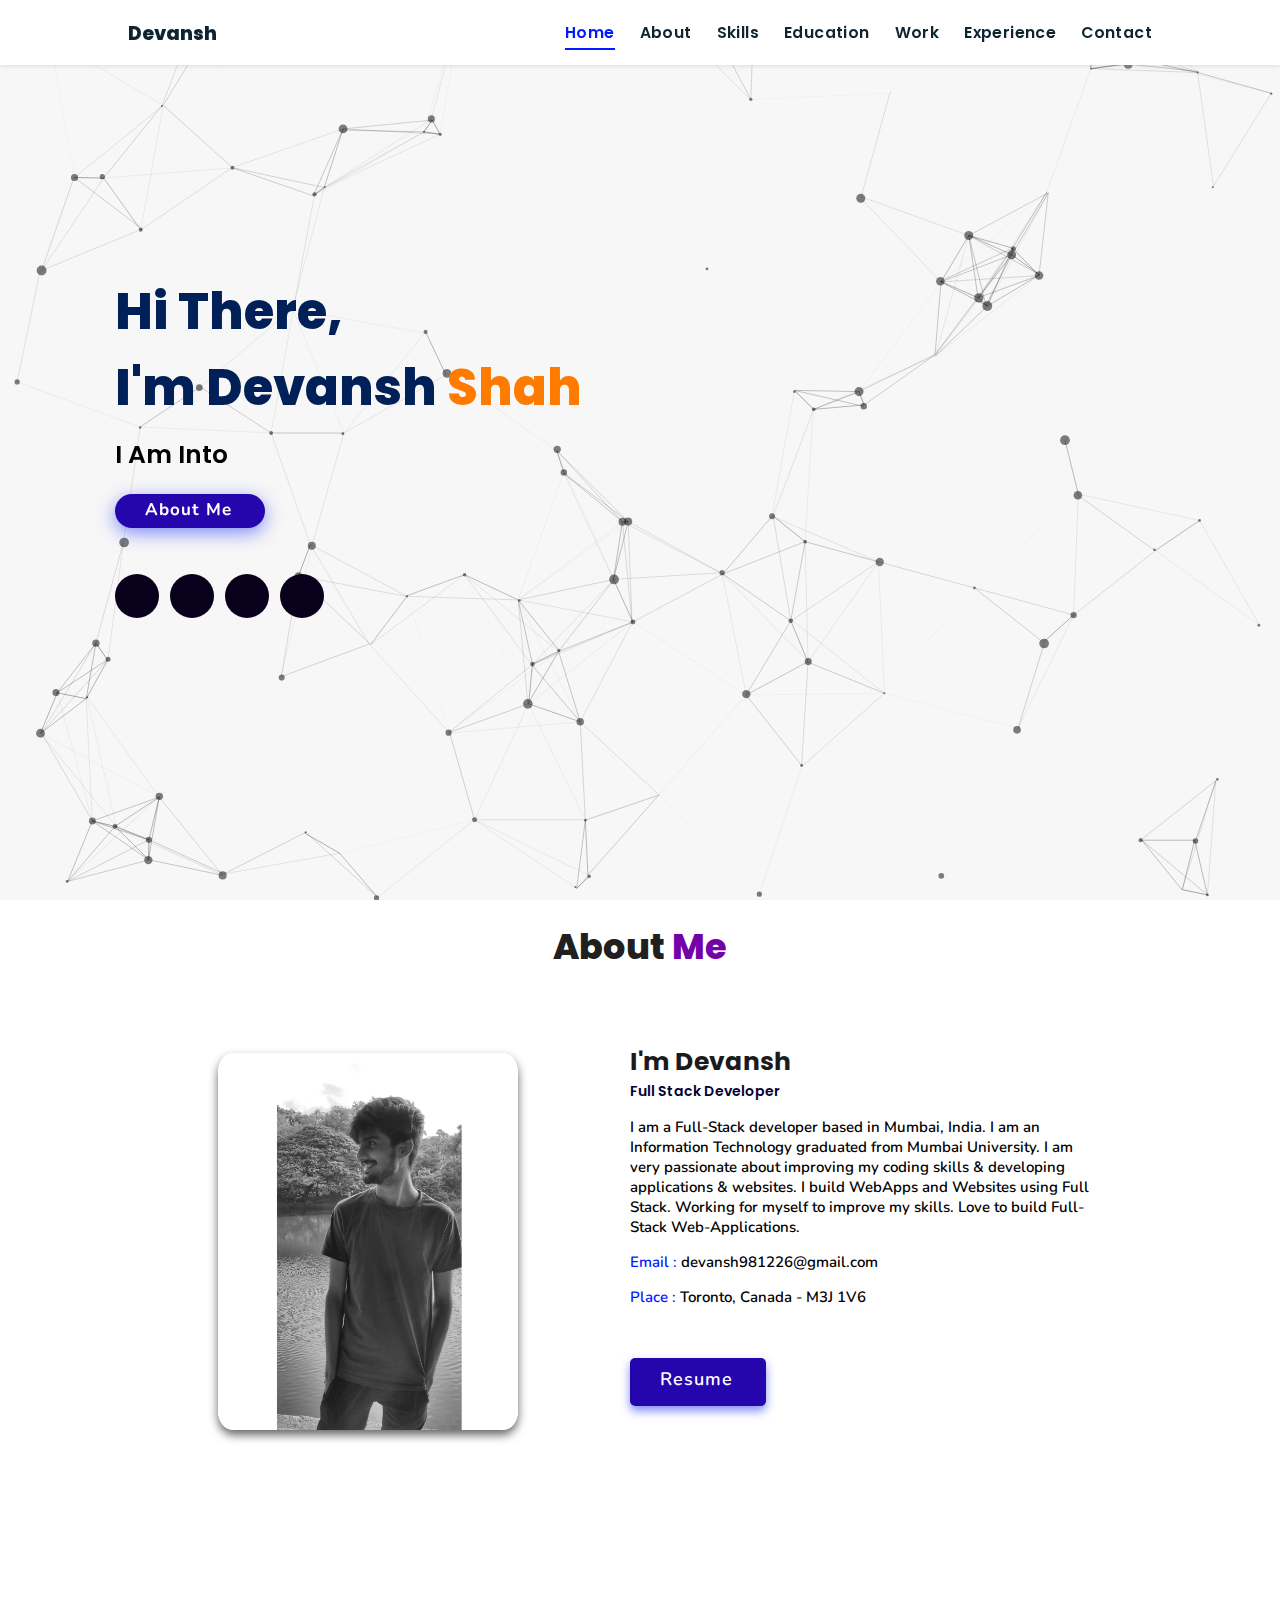
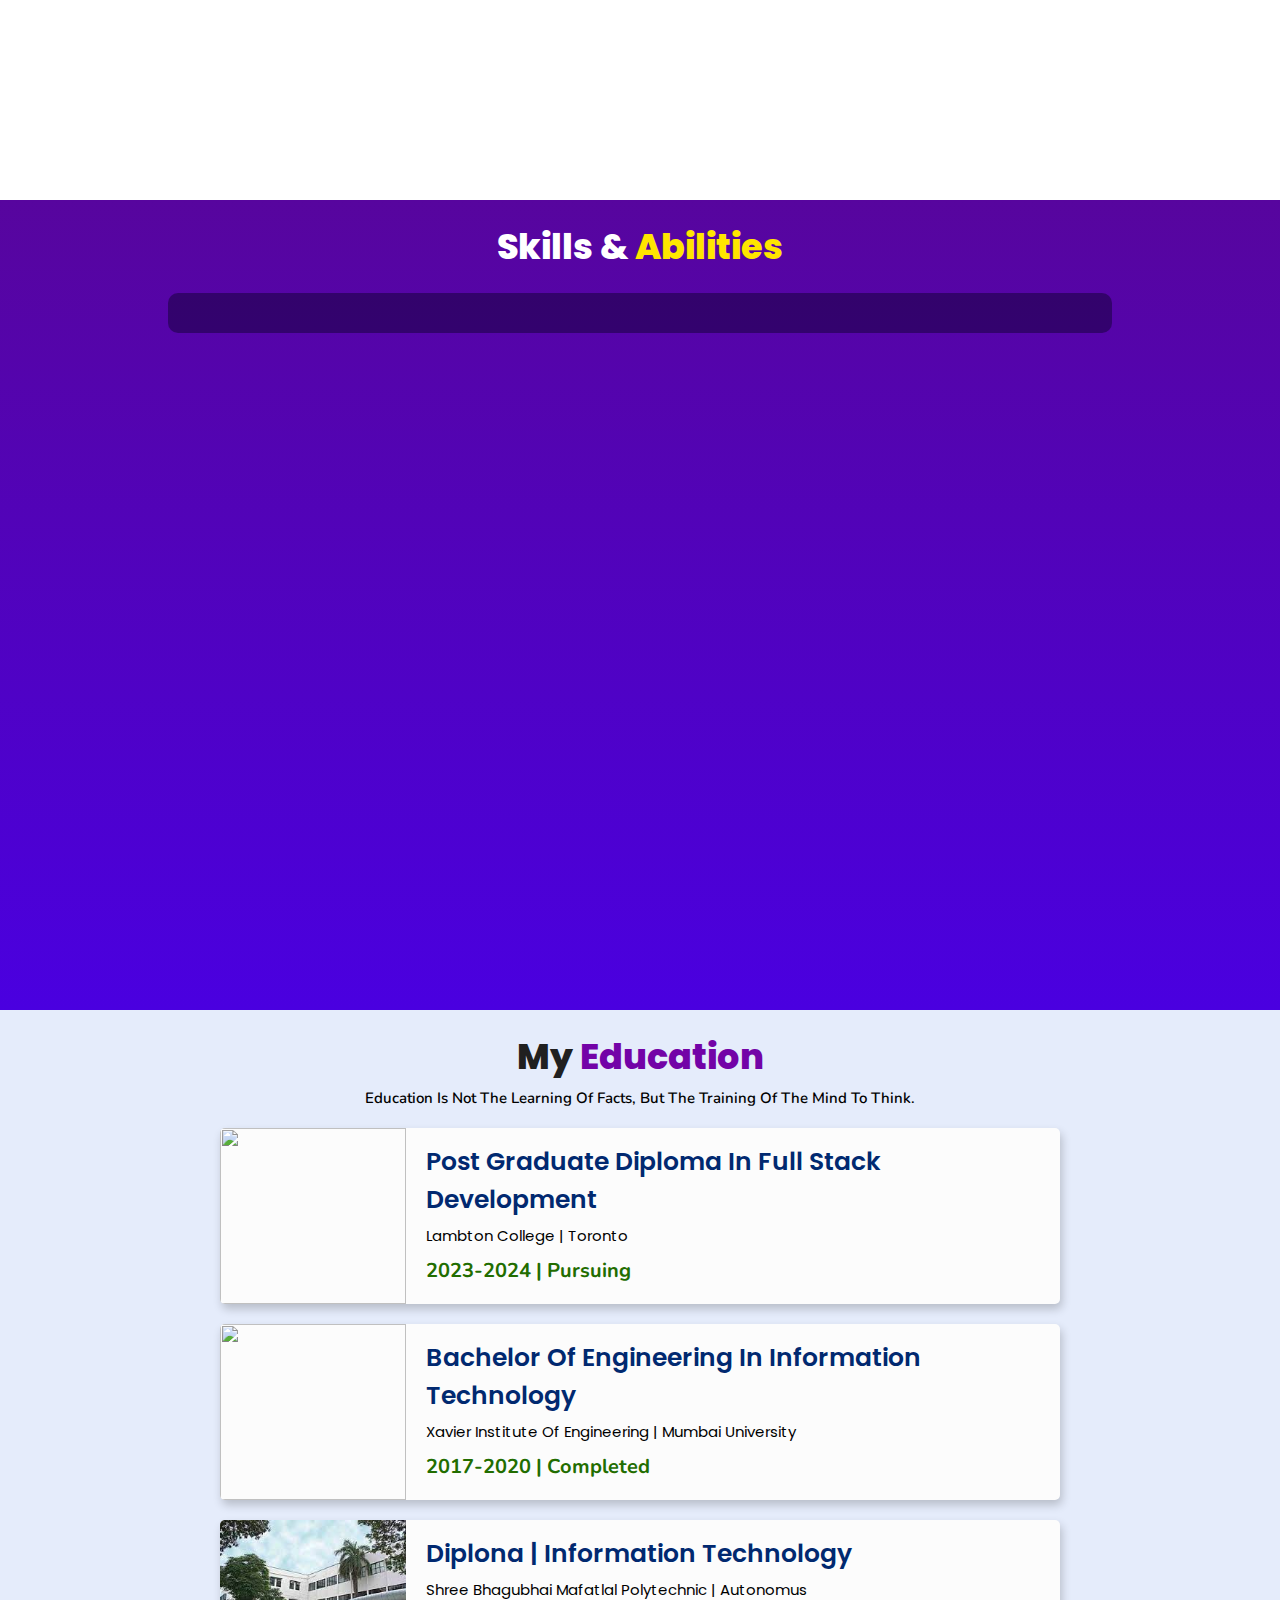
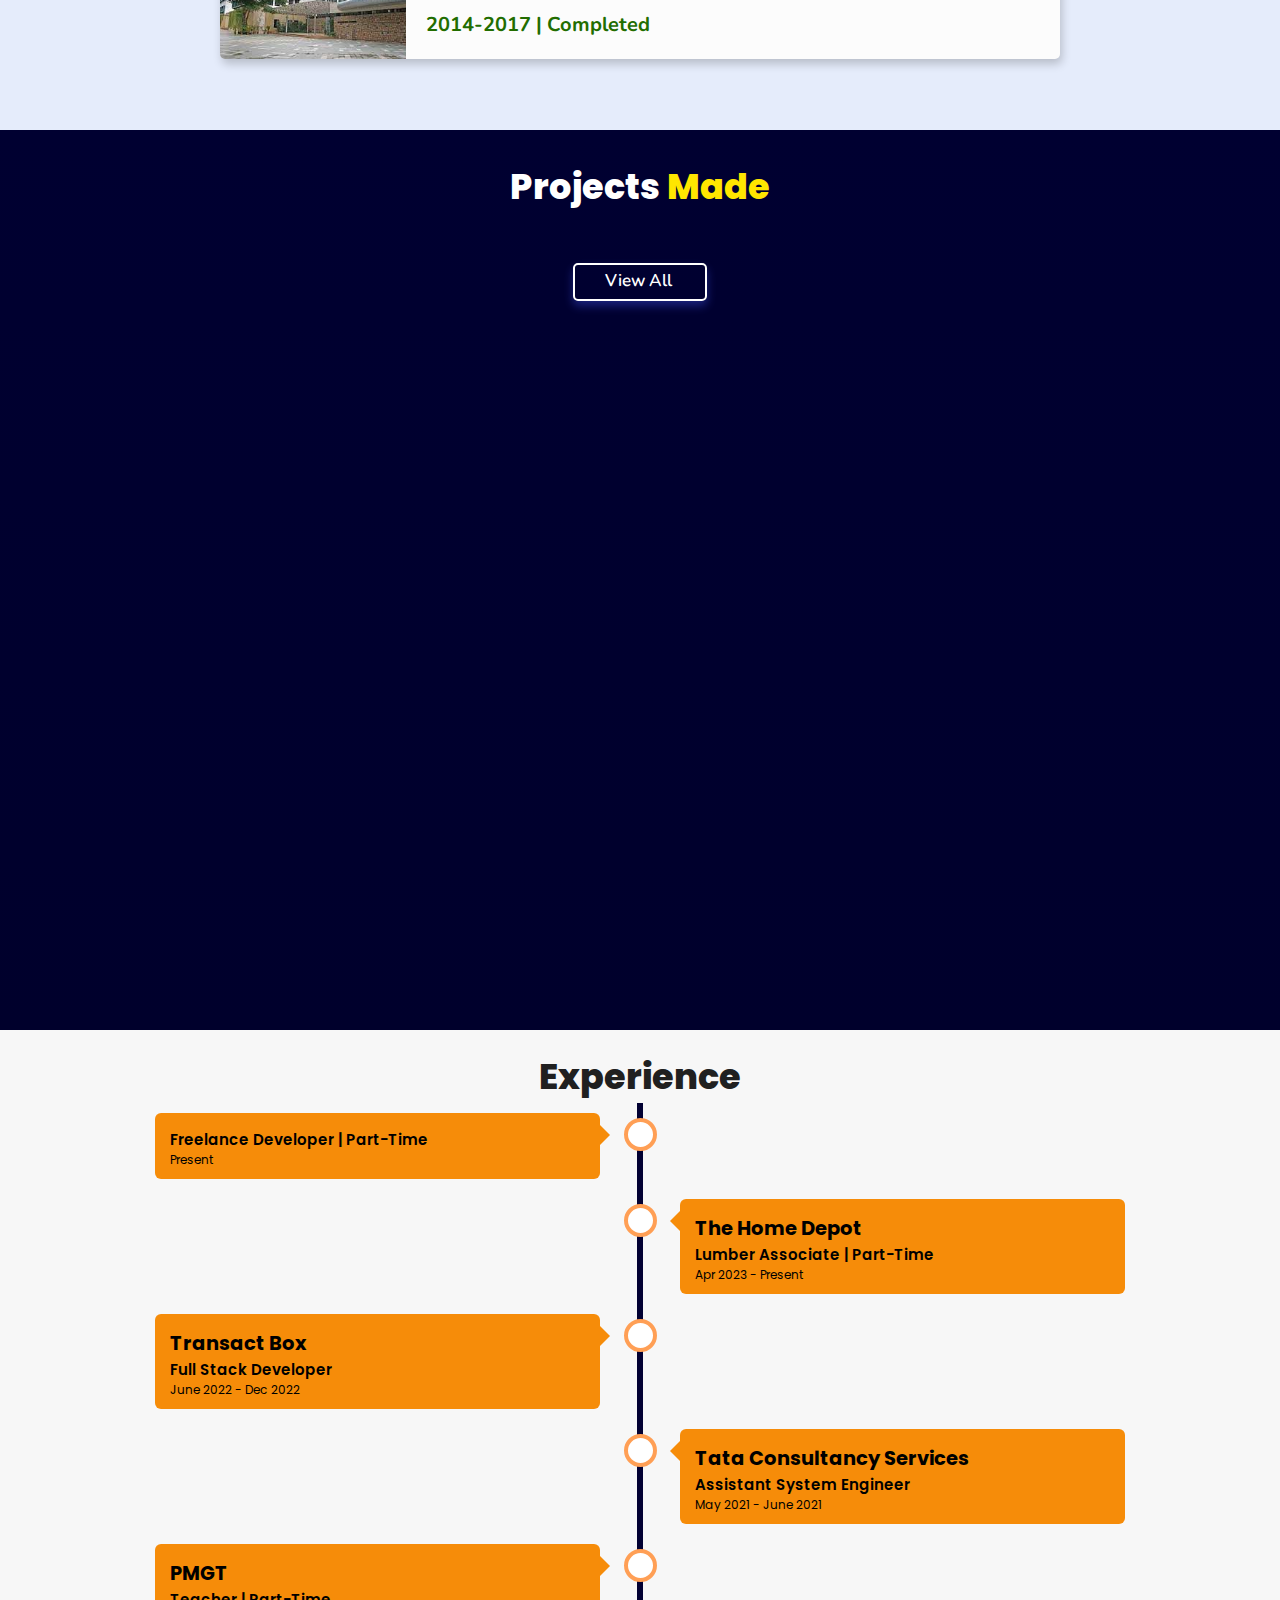
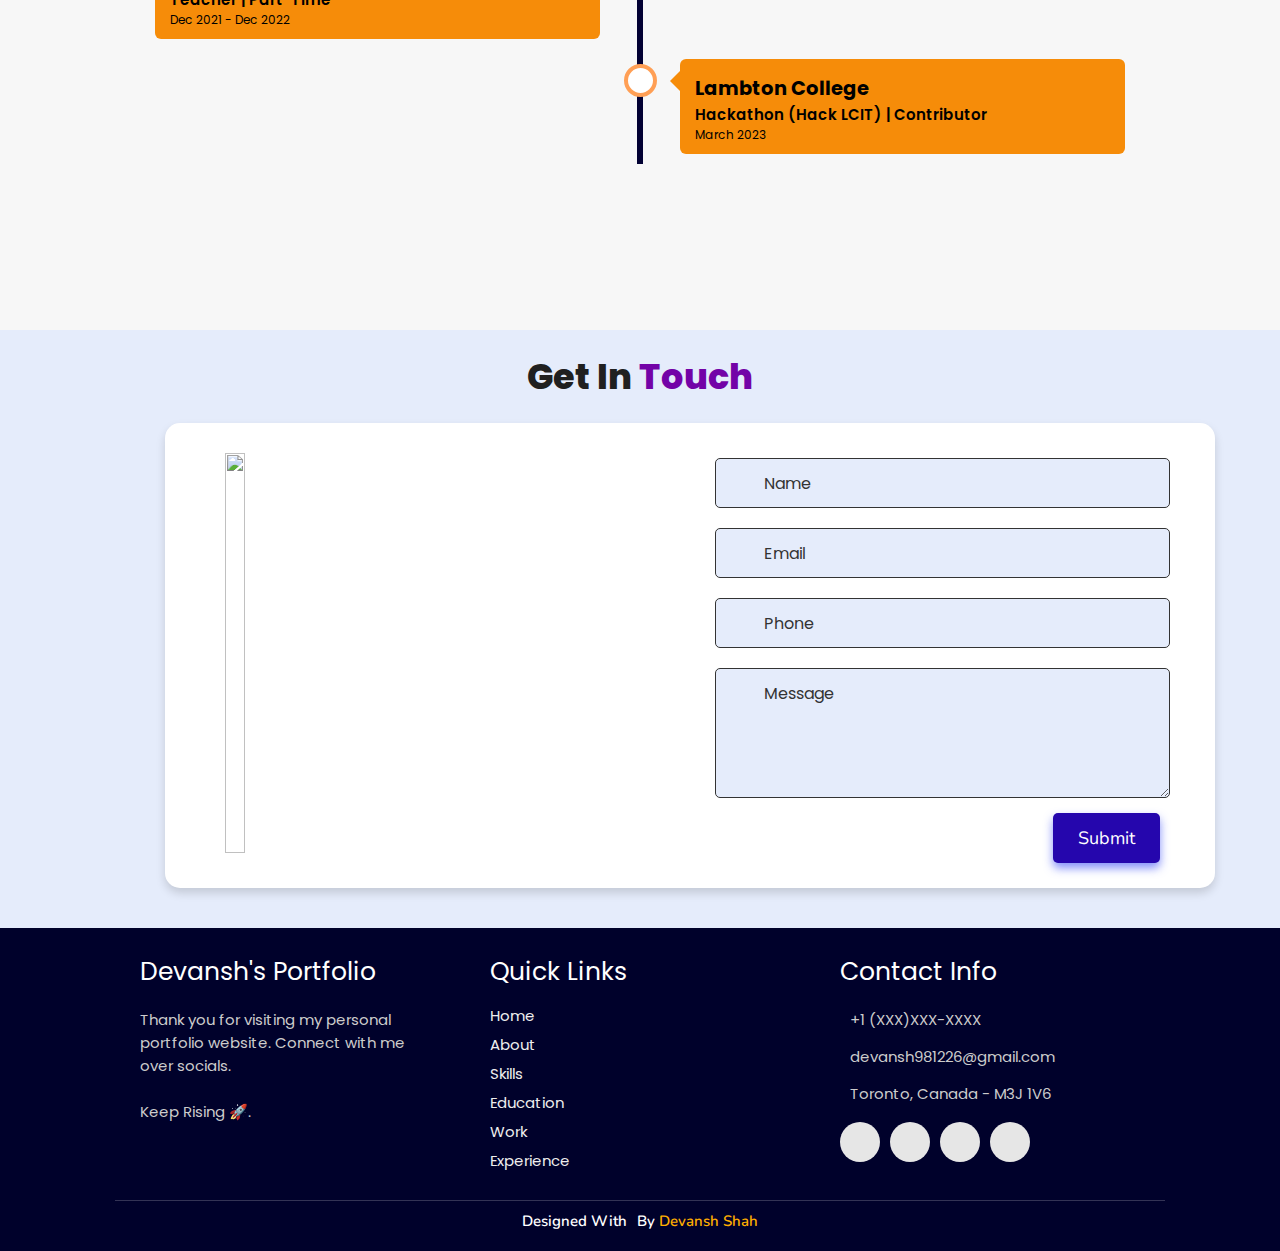
==== index.html @ cef37b67 "image changes 2" ====
<!DOCTYPE html>
<html lang="en">
<head>
    <meta charset="UTF-8">
    <meta http-equiv="X-UA-Compatible" content="IE=edge">
    <meta name="viewport" content="width=device-width, initial-scale=1.0">
    <meta name="keywords"
          content="Devansh Shah, portfolio, Devansh, full stack dev, personal portfolio lifecodes, portfolio design, portfolio website, personal portfolio"/>
    <meta name="description"
          content="Welcome to Devansh's Portfolio. Full-Stack Web Developer and Android App Developer"/>

    <!-- Custom CSS -->
    <link rel="stylesheet" href="css/style.css">

    <!-- Font Awesome -->
    <link rel="stylesheet" href="https://cdnjs.cloudflare.com/ajax/libs/font-awesome/5.15.3/css/all.min.css"
          integrity="sha512-iBBXm8fW90+nuLcSKlbmrPcLa0OT92xO1BIsZ+ywDWZCvqsWgccV3gFoRBv0z+8dLJgyAHIhR35VZc2oM/gI1w=="
          crossorigin="anonymous" referrerpolicy="no-referrer"/>

    <!-- Favicon -->

    <title>Portfolio | Devansh Shah</title>
</head>
<body oncontextmenu="return false">

<!-- pre loader -->
<!-- <div class="loader-container">
  <img draggable="false" src="./assets/images/preloader.gif" alt="">
</div> -->

<!-- navbar starts -->
<header>
    <a href="/" class="logo"><i class="fab fa-github"></i> Devansh</a>

    <div id="menu" class="fas fa-bars"></div>
    <nav class="navbar">
        <ul>
            <li><a class="active" href="#home">Home</a></li>
            <li><a href="#about">About</a></li>
            <li><a href="#skills">Skills</a></li>
            <li><a href="#education">Education</a></li>
            <li><a href="#work">Work</a></li>
            <li><a href="#experience">Experience</a></li>
            <li><a href="#contact">Contact</a></li>
        </ul>
    </nav>
</header>
<!-- navbar ends -->


<!-- hero section starts -->
<section class="home" id="home">
    <div id="particles-js"></div>

    <div class="content">
        <h2>Hi There,<br/> I'm Devansh <span>Shah</span></h2>
        <p>i am into <span class="typing-text"></span></p>
        <a href="#about" class="btn"><span>About Me</span>
            <i class="fas fa-arrow-circle-down"></i>
        </a>
        <div class="socials">
            <ul class="social-icons">
                <li><a class="linkedin" aria-label="LinkedIn" href="https://www.linkedin.com/in/devansh-shah-89941816a/"
                       target="_blank"><i class="fab fa-linkedin"></i></a></li>
                <li><a class="github" aria-label="GitHub" href="https://github.com/Devansh26" target="_blank"><i
                        class="fab fa-github"></i></a></li>
                <li><a class="twitter" aria-label="Twitter" href="#" target="_blank"><i
                        class="fab fa-twitter"></i></a></li>
                <li><a class="instagram" aria-label="Instagram" href="https://www.instagram.com/devansh981226"><i
                        class="fab fa-instagram" target="_blank"></i></a></li>
            </ul>
        </div>
    </div>
    <div class="image">
        <img draggable="false" class="tilt" src="https://t4.ftcdn.net/jpg/05/90/45/35/360_F_590453560_ugMuPncnGYB6XnJqmC8xiPQx4eg3jmMD.jpg" alt="">
    </div>
</section>
<!-- hero section ends -->


<!-- about section starts -->
<section class="about" id="about">
    <h2 class="heading"><i class="fas fa-user-alt"></i> About <span>Me</span></h2>

    <div class="row">

        <div class="image">
            <img draggable="false" class="tilt" src="img/1.jpeg" alt="">
        </div>
        <div class="content">
            <h3>I'm Devansh</h3>
            <span class="tag">Full Stack Developer</span>

            <p>I am a Full-Stack developer based in Mumbai, India.
                I am an Information Technology graduated from Mumbai University.
                I am very passionate about improving my coding skills & developing applications & websites.
                I build WebApps and Websites using Full Stack.
                Working for myself to improve my skills.
                Love to build Full-Stack Web-Applications. </p>

            <div class="box-container">
                <!-- <div class="box">
                  <p><span> age: </span> 20</p>
                  <p><span> phone : </span> +91 XXX-XXX-XXXX</p>
                </div> -->
                <div class="box">
                    <p><span> email : </span> devansh981226@gmail.com</p>
                    <p><span> place : </span> Toronto, Canada - M3J 1V6</p>
                </div>
            </div>

            <div class="resumebtn">
                <a href="#" target="_blank"
                   class="btn"><span>Resume</span>
                    <i class="fas fa-chevron-right"></i>
                </a>
            </div>

        </div>
    </div>
</section>
<!-- about section ends -->

<!-- skills section starts -->
<section class="skills" id="skills">

    <h2 class="heading"><i class="fas fa-laptop-code"></i> Skills & <span>Abilities</span></h2>

    <div class="container">
        <div class="row" id="skillsContainer">

            <!-- <div class="bar">
              <div class="info">
                <img src="https://img.icons8.com/color/48/000000/adobe-xd.png"/>
                <span>AdobeXD</span>
              </div>
            </div> -->

        </div>
    </div>
</section>
<!-- skills section ends -->


<!-- education section starts -->
<section class="education" id="education">

    <h1 class="heading"><i class="fas fa-graduation-cap"></i> My <span>Education</span></h1>

    <p class="qoute">Education is not the learning of facts, but the training of the mind to think.</p>

    <div class="box-container">

        <div class="box">
            <div class="image">
                <img draggable="false" src="https://www.lambtoncollege.ca/images/default-source/all-images/corporate-reports.webp?sfvrsn=43bfd3f6_3" alt="">
            </div>
            <div class="content">
                <h3>Post Graduate Diploma in Full Stack Development</h3>
                <p>Lambton College | Toronto</p>
                <h4>2023-2024 | Pursuing</h4>
            </div>
        </div>

        <div class="box">
            <div class="image">
                <img draggable="false" src="https://www.xavier.ac.in/images/slider/1a.jpg" alt="">
            </div>
            <div class="content">
                <h3>Bachelor of Engineering in Information Technology</h3>
                <p>Xavier Institute Of Engineering | Mumbai University</p>
                <h4>2017-2020 | Completed</h4>
            </div>
        </div>

        <div class="box">
            <div class="image">
                <img draggable="false" src="[data-uri]" alt="">
            </div>
            <div class="content">
                <h3>Diplona | Information Technology</h3>
                <p>Shree Bhagubhai Mafatlal Polytechnic | Autonomus</p>
                <h4>2014-2017 | Completed</h4>
            </div>
        </div>

    </div>
</section>
<!-- education section ends -->


<!-- work project section starts -->
<section class="work" id="work">

    <h2 class="heading"><i class="fas fa-laptop-code"></i> Projects <span>Made</span></h2>

    <div class="box-container">

        <!-- <div class="box tilt">
          <img draggable="false" src="./assets/images/projects/portfolio1.PNG" alt="" />
          <div class="content">
            <div class="tag">
            <h3>Portfolio Website</h3>
            </div>
            <div class="desc">
              <p>Personal portfolio website. Don't need much info about it, just scroll down. You're here only!</p>
              <div class="btns">
                <a href="#" class="btn" target="_blank"><i class="fas fa-eye"></i> View</a>
                <a href="https://github.com/jigar-sable/Portfolio-Website" class="btn" target="_blank">Code <i class="fas fa-code"></i></a>
              </div>
            </div>
          </div>
        </div> -->

    </div>

    <div class="viewall">
        <a href="/projects" class="btn"><span>View All</span>
            <i class="fas fa-arrow-right"></i>
        </a>
    </div>

</section>
<!-- work project section ends -->

<!-- experience section starts -->
<section class="experience" id="experience">

    <h2 class="heading"><i class="fas fa-briefcase"></i> Experience </h2>

    <div class="timeline">

        <div class="container left">
            <div class="content">
                <div class="tag">
                    <h2></h2>
                </div>
                <div class="desc">
                    <h3>Freelance Developer | Part-Time</h3>
                    <p>Present</p>
                </div>
            </div>
        </div>


        <div class="container right">
            <div class="content">
                <div class="tag">
                    <h2>The Home Depot</h2>
                </div>
                <div class="desc">
                    <h3>Lumber Associate | Part-Time</h3>
                    <p>Apr 2023 - present</p>
                </div>
            </div>
        </div>

        <div class="container left">
            <div class="content">
                <div class="tag">
                    <h2>Transact Box</h2>
                </div>
                <div class="desc">
                    <h3>Full Stack Developer</h3>
                    <p>June 2022 - Dec 2022</p>
                </div>
            </div>
        </div>

        <div class="container right">
            <div class="content">
                <div class="tag">
                    <h2>Tata Consultancy Services</h2>
                </div>
                <div class="desc">
                    <h3>Assistant System Engineer</h3>
                    <p>May 2021 - June 2021</p>
                </div>
            </div>
        </div>

        <div class="container left">
            <div class="content">
                <div class="tag">
                    <h2>PMGT</h2>
                </div>
                <div class="desc">
                    <h3>Teacher | Part-Time</h3>
                    <p>Dec 2021 - Dec 2022</p>
                </div>
            </div>
        </div>

        <div class="container right">
            <div class="content">
                <div class="tag">
                    <h2>Lambton College</h2>
                </div>
                <div class="desc">
                    <h3>Hackathon (Hack LCIT) | Contributor</h3>
                    <p>March 2023</p>
                </div>
            </div>
        </div>

    </div>

<!--    <div class="morebtn">-->
<!--        <a href="/experience" class="btn"><span>View All</span>-->
<!--            <i class="fas fa-arrow-right"></i>-->
<!--        </a>-->
<!--    </div>-->

    </div>

</section>
<!-- experience section ends -->

<!-- contact section starts -->
<section class="contact" id="contact">

    <h2 class="heading"><i class="fas fa-headset"></i> Get in <span>Touch</span></h2>

    <div class="container">
        <div class="content">
            <div class="image-box">
                <img draggable="false" src="https://t3.ftcdn.net/jpg/05/64/44/04/360_F_564440452_ksmphOzqeKvdMm2b7vHH1wDFMR5uG6Bu.jpg" alt="">
            </div>
            <form id="contact-form">

                <div class="form-group">
                    <div class="field">
                        <input type="text" name="name" placeholder="Name" required>
                        <i class='fas fa-user'></i>
                    </div>
                    <div class="field">
                        <input type="text" name="email" placeholder="Email" required>
                        <i class='fas fa-envelope'></i>
                    </div>
                    <div class="field">
                        <input type="text" name="phone" placeholder="Phone">
                        <i class='fas fa-phone-alt'></i>
                    </div>
                    <div class="message">
                        <textarea placeholder="Message" name="message" required></textarea>
                        <i class="fas fa-comment-dots"></i>
                    </div>
                </div>
                <div class="button-area">
                    <button type="submit">
                        Submit <i class="fa fa-paper-plane"></i></button>
                </div>
            </form>
        </div>
    </div>
</section>
<!-- contact section ends -->


<!-- footer section starts -->
<section class="footer">

    <div class="box-container">

        <div class="box">
            <h3>Devansh's Portfolio</h3>
            <p>Thank you for visiting my personal portfolio website. Connect with me over socials. <br/> <br/> Keep
                Rising 🚀.</p>
        </div>

        <div class="box">
            <h3>quick links</h3>
            <a href="#home"><i class="fas fa-chevron-circle-right"></i> home</a>
            <a href="#about"><i class="fas fa-chevron-circle-right"></i> about</a>
            <a href="#skills"><i class="fas fa-chevron-circle-right"></i> skills</a>
            <a href="#education"><i class="fas fa-chevron-circle-right"></i> education</a>
            <a href="#work"><i class="fas fa-chevron-circle-right"></i> work</a>
            <a href="#experience"><i class="fas fa-chevron-circle-right"></i> experience</a>
        </div>

        <div class="box">
            <h3>contact info</h3>
            <p><i class="fas fa-phone"></i>+1 (XXX)XXX-XXXX</p>
            <p><i class="fas fa-envelope"></i>devansh981226@gmail.com</p>
            <p><i class="fas fa-map-marked-alt"></i>Toronto, Canada - M3J 1V6</p>
            <div class="share">

                <a href="https://www.linkedin.com/in/devansh-shah-89941816a/" class="fab fa-linkedin" aria-label="LinkedIn"
                   target="_blank"></a>
                <a href="https://github.com/Devansh26" class="fab fa-github" aria-label="GitHub" target="_blank"></a>
                <a href="mailto:devansh981226@gmail.com" class="fas fa-envelope" aria-label="Mail" target="_blank"></a>
                <a href="#" class="fab fa-twitter" aria-label="Twitter"
                   target="_blank"></a>
            </div>
        </div>
    </div>

    <h1 class="credit">Designed with <i class="fa fa-heart pulse"></i> by <a
            href="https://www.linkedin.com/in/devansh-shah-89941816a/"> Devansh Shah</a></h1>

</section>
<!-- footer section ends -->


<!-- scroll top btn -->
<a href="#home" aria-label="ScrollTop" class="fas fa-angle-up" id="scroll-top"></a>
<!-- scroll back to top -->


<!-- ==== ALL MAJOR JAVASCRIPT CDNS STARTS ==== -->
<!-- jquery cdn -->
<script src="https://cdnjs.cloudflare.com/ajax/libs/jquery/3.6.0/jquery.min.js"
        integrity="sha512-894YE6QWD5I59HgZOGReFYm4dnWc1Qt5NtvYSaNcOP+u1T9qYdvdihz0PPSiiqn/+/3e7Jo4EaG7TubfWGUrMQ=="
        crossorigin="anonymous" referrerpolicy="no-referrer"></script>

<!-- typed.js cdn -->
<script src="https://cdnjs.cloudflare.com/ajax/libs/typed.js/2.0.5/typed.min.js"
        integrity="sha512-1KbKusm/hAtkX5FScVR5G36wodIMnVd/aP04af06iyQTkD17szAMGNmxfNH+tEuFp3Og/P5G32L1qEC47CZbUQ=="
        crossorigin="anonymous" referrerpolicy="no-referrer"></script>

<!-- particle.js links -->
<script src="js/particles.min.js"></script>
<script src="js/app.js"></script>

<!-- vanilla tilt.js links -->
<script src="https://cdnjs.cloudflare.com/ajax/libs/vanilla-tilt/1.7.0/vanilla-tilt.min.js"
        integrity="sha512-SttpKhJqONuBVxbRcuH0wezjuX+BoFoli0yPsnrAADcHsQMW8rkR84ItFHGIkPvhnlRnE2FaifDOUw+EltbuHg=="
        crossorigin="anonymous" referrerpolicy="no-referrer"></script>

<!-- scroll reveal anim -->
<script src="https://unpkg.com/scrollreveal"></script>

<script
        type="text/javascript"
        src="https://cdn.jsdelivr.net/npm/emailjs-com@3/dist/email.min.js"
></script>

<!-- ==== ALL MAJOR JAVASCRIPT CDNS ENDS ==== -->

<script src="js/script.js"></script>

</body>
</html>
---- css/style.css ----
@import url("https://fonts.googleapis.com/css2?family=Poppins:wght@400;600;700&display=swap");
@import url("https://fonts.googleapis.com/css2?family=Nunito:ital,wght@0,300;0,400;0,600;0,700;1,300;1,400&display=swap");

* {
    margin: 0;
    padding: 0;
    box-sizing: border-box;
    text-decoration: none;
    outline: none;
    border: none;
    text-transform: capitalize;
    transition: all 0.2s linear;
}
html {
    font-size: 62.5%;
    overflow-x: hidden;
    scroll-behavior: smooth;
}
body {
    background: #f7f7f7;
    font-family: "Poppins", sans-serif;
}

*::selection {
    background: #2b3dda;
    color: #fff;
}

html {
    font-size: 62.5%;
    overflow-x: hidden;
}
html::-webkit-scrollbar {
    width: 0.8rem;
}
html::-webkit-scrollbar-track {
    background: rgb(235, 202, 245);
}
html::-webkit-scrollbar-thumb {
    background: #420177;
}

/* pre loader start */
.loader-container {
    position: fixed;
    top: 0;
    left: 0;
    z-index: 10000;
    background: #e6eff1;
    display: flex;
    align-items: center;
    justify-content: center;
    height: 100%;
    width: 100%;
}
.loader-container.fade-out {
    top: -120%;
}
/* pre loader end */

/* navbar starts */
header {
    position: fixed;
    top: 0;
    left: 0;
    right: 0;
    z-index: 1000;
    display: flex;
    align-items: center;
    justify-content: space-between;
    padding: 1.7rem 10%;
    height: 6.5rem;
    background-color: #fff;
    box-shadow: 0 1px 4px rgba(146, 161, 176, 0.3);
}
section {
    min-height: 100vh;
    padding: 2rem 9%;
}
.heading {
    font-size: 3.5rem;
    color: rgb(32, 32, 32);
    font-weight: 800;
    text-align: center;
}
.heading span {
    color: rgb(115, 3, 167);
}
header .logo {
    font-size: 1.9rem;
    font-weight: 800;
    text-decoration: none;
    color: #0e2431;
}
header .logo i {
    font-size: 2.2rem;
}
header .logo:hover {
    color: #fc8c05;
}
header .navbar ul {
    list-style: none;
    display: flex;
    justify-content: center;
    align-items: center;
}
header .navbar li {
    margin-left: 2.5rem;
}
header .navbar ul li a {
    font-size: 1.57rem;
    color: #0e2431;
    font-weight: 600;
    text-decoration: none;
    letter-spacing: 0.04rem;
    transition: 0.2s;
}
header .navbar ul li a.active,
header .navbar ul li a:hover {
    color: #011aff;
    border-bottom: 0.2rem solid #011aff;
    padding: 0.5rem 0;
}
/* navbar ends */

/* hamburger icon starts*/
#menu {
    font-size: 3rem;
    cursor: pointer;
    color: rgb(24, 2, 63);
    display: none;
}
@media (max-width: 768px) {
    #menu {
        display: block;
    }
    header .navbar {
        position: fixed;
        top: 6.5rem;
        right: -120%;
        width: 75%;
        height: 100%;
        text-align: left;
        align-items: flex-start;
        background-color: #0e0f31;
    }
    header .navbar ul {
        flex-flow: column;
        padding: 1rem;
    }
    header .navbar ul li {
        text-align: center;
        width: 100%;
        margin: 1rem 0;
        border-radius: 0.5rem;
        width: 26rem;
    }
    header .navbar ul li a {
        display: block;
        padding: 1rem;
        text-align: left;
        color: #fff;
        font-size: 2rem;
    }
    header .navbar ul li a.active,
    header .navbar ul li a:hover {
        padding: 1rem;
        color: #fff;
        border-radius: 0.5rem;
        border-bottom: 0.5rem solid #011aff;
    }
    .fa-times {
        transform: rotate(180deg);
    }
    header .navbar.nav-toggle {
        right: 0;
    }
}
/* hamburger icon ends */

/* hero section starts*/
.home {
    position: relative;
    display: flex;
    flex-wrap: wrap;
    gap: 1.5rem;
    min-height: 100vh;
    align-items: center;
}
.home #particles-js {
    position: absolute;
    top: 0;
    left: 0;
    height: 100%;
    width: 100%;
}
.home::before {
    content: "";
    position: absolute;
    top: 0;
    left: 0;
    height: 100%;
    width: 100%;
}
.home .content {
    flex: 1 1 40rem;
    padding-top: 1rem;
    z-index: 1;
}
.home .image {
    flex: 1 1 40rem;
    z-index: 1;
}
.home .image img {
    width: 70%;
    margin-left: 6rem;
    border-radius: 50%;
    box-shadow: 0 2px 8px rgba(0, 0, 0, 0.3);
    cursor: pointer;
}
.home .image img:hover {
    box-shadow: 0 5px 15px rgba(0, 0, 0, 0.5);
}
.home .content h2 {
    font-size: 5rem;
    font-weight: 800;
    color: #002057;
}
.home .content h2 span {
    font-size: 5rem;
    font-weight: 800;
    color: #ff7b00;
}
.home .content p {
    font-size: 2.5rem;
    color: #000;
    font-weight: 600;
    padding: 1rem 0;
}
.home .content p span {
    font-size: 2.5rem;
    color: rgb(148, 8, 8);
    font-weight: 600;
    padding: 1rem 0;
}
.home .btn {
    margin-top: 1rem;
    position: absolute;
    line-height: 0;
    padding: 1.6rem 3rem;
    border-radius: 4em;
    transition: 0.5s;
    color: #fff;
    background: #2506ad;
    box-shadow: 0px 5px 18px rgba(48, 68, 247, 0.6);
    font-family: "Nunito", sans-serif;
}
.home .btn span {
    font-weight: 700;
    font-size: 1.7rem;
    letter-spacing: 0.1rem;
}
.home .btn i {
    margin-left: 0.3rem;
    font-size: 1.5rem;
    transition: 0.3s;
}
.home .btn:hover {
    background: #1a047e;
}
.home .btn:hover i {
    transform: translateX(5px);
}
/* social icons start */
.socials {
    position: relative;
    margin-top: 9rem;
}
.socials .social-icons {
    padding-left: 0;
    margin-bottom: 0;
    list-style: none;
}
.socials .social-icons li {
    display: inline-block;
    margin-bottom: 14px;
}
.social-icons a {
    font-size: 2rem;
    display: inline-block;
    line-height: 44px;
    color: #00d9ff;
    background-color: #09011b;
    width: 44px;
    height: 44px;
    text-align: center;
    margin-right: 8px;
    border-radius: 100%;
    -webkit-transition: all 0.2s linear;
    -o-transition: all 0.2s linear;
    transition: all 0.2s linear;
}
.social-icons a:active,
.social-icons a:focus,
.social-icons a:hover {
    color: #fff;
    background-color: #0685da;
}
.social-icons a.github:hover {
    background-color: #0e0e0e;
}
.social-icons a.twitter:hover {
    background-color: #00aced;
}
.social-icons a.linkedin:hover {
    background-color: #007bb6;
}
.social-icons a.dev:hover {
    background-color: #070707;
}
.social-icons a.instagram:hover {
    background-color: #ee00da;
}
/* social icons end */

/* hero media queries starts*/
@media (max-width: 450px) {
    .home .btn {
        margin: 4rem 0;
    }
    .socials {
        margin-top: 12rem;
    }
    .home .image img {
        margin-top: -12rem;
    }
    .home .content p {
        font-size: 2.2rem;
    }
    .home .content p span {
        font-size: 2.2rem;
    }
}
/* hero media queries ends*/
/* hero section end */

/* about section starts */
.about {
    background: rgb(255, 255, 255);
}
.about .row {
    display: flex;
    flex-direction: row;
    gap: 2rem;
    flex-wrap: wrap;
    padding: 4rem;
}
.about .row .image {
    text-align: center;
    flex: 1 1 35rem;
}
.about .row .image img {
    margin: 4rem;
    width: 30rem;
    height: auto;
    border-radius: 5%;
    box-shadow: 0 5px 10px rgba(0, 0, 0, 0.6);
    mix-blend-mode: luminosity;
    transition: 0.3s;
    cursor: pointer;
}
.about .row .image img:hover {
    mix-blend-mode: normal;
}
.about .row .content {
    flex: 1 1 45rem;
    padding: 3rem;
}
.about .row .content h3 {
    color: rgb(27, 27, 27);
    font-size: 2.5rem;
}
.about .row .content .tag {
    font-size: 1.4rem;
    color: #020133;
    font-weight: 600;
    margin-top: 1rem;
}
.about .row .content p {
    font-size: 1.5rem;
    margin-top: 1.5rem;
    font-family: "Nunito";
    font-weight: 600;
    text-transform: none;
}
.about .row .content .box-container {
    display: flex;
    flex-wrap: wrap;
    gap: 1.5rem;
    font-family: "Nunito";
    font-weight: 600;
}
.about .row .content .box-container .box p {
    text-transform: none;
}
.about .row .content .box-container .box p span {
    color: #011aff;
}
.resumebtn {
    margin-top: 6rem;
}
.resumebtn .btn {
    padding: 1.7rem 3rem;
    border-radius: 0.5em;
    transition: 0.3s;
    color: #fff;
    background: #2506ad;
    box-shadow: 0px 5px 10px rgba(48, 68, 247, 0.6);
    font-family: "Nunito", sans-serif;
}
.resumebtn .btn span {
    font-weight: 600;
    font-size: 1.8rem;
    letter-spacing: 0.1rem;
}
.resumebtn .btn i {
    margin-left: 0.3rem;
    font-size: 1.2rem;
    transition: 0.3s;
}
.resumebtn .btn:hover {
    background: #1a047e;
}
.resumebtn .btn:hover i {
    transform: translateX(5px);
}
/* about media queries starts*/
@media screen and (max-width: 600px) {
    .about .row .image {
        margin-top: 2rem;
    }
    .about .row .image img {
        margin: 0 auto;
        width: 80%;
        mix-blend-mode: normal;
    }
    .about .row {
        padding: 0.5rem;
        margin-bottom: 7rem;
    }
    .about .row .content {
        padding: 1rem;
    }
    .about .row .content .box-container {
        gap: 0;
    }
}
/* about media queries ends*/
/* about section ends */

/* skills section starts */
.skills {
    min-height: 90vh;
    background: linear-gradient(to bottom, #57059e, #4a00e0);
}
.skills h2 {
    color: #fff;
}
.skills .heading span {
    color: rgb(255, 230, 0);
}
.skills .container {
    background: rgba(0, 0, 22, 0.4);
    color: #fff;
    border-radius: 1rem;
    padding: 2rem;
    width: 90%;
    margin: auto;
    margin-top: 2rem;
}
.skills .container .row {
    display: grid;
    grid-template-columns: repeat(6, 1fr);
    flex-wrap: wrap;
    gap: 1.8rem;
}
.skills .container .bar {
    margin-bottom: 15px;
    padding: 10px;
    border-radius: 1rem;
    box-shadow: 0 4px 10px rgba(0, 0, 0, 0.2);
    background: rgba(0, 0, 22, 0.9);
    transition: 0.2s;
}
.skills .container .bar:hover {
    box-shadow: 0 8px 10px rgba(0, 2, 68, 0.8) !important;
    background-color: rgba(0, 0, 0, 0.9) !important;
}
.skills .container .bar .info {
    display: flex;
    flex-direction: column;
    align-items: center;
    gap: 1rem;
    margin-top: 1rem;
}
.skills .container .bar .info i {
    font-size: 4rem;
}
.skills .container .bar .info span {
    font-size: 2rem;
    font-weight: 500;
    font-family: "Poppins";
    margin-left: 0.5rem;
}
/* skills media queries starts*/
@media screen and (max-width: 600px) {
    .skills .container {
        padding: 0;
        margin: 0;
    }
    .skills .container .row {
        grid-template-columns: repeat(2, 1fr);
        margin: 1rem;
        padding: 2rem 0.2rem 2rem 0.2rem;
        gap: 1rem;
    }
    .skills .container {
        margin-top: 5px;
        width: 100%;
    }
}
/* skills media queries ends*/
/* skills section ends */

/* education section starts */
.education {
    background: #e5ecfb;
    min-height: 80vh;
}
.education .qoute {
    font-size: 1.5rem;
    text-align: center;
    font-family: "Nunito", sans-serif;
    font-weight: 600;
    margin-top: 0.5rem;
}
.education .box-container {
    display: flex;
    flex-wrap: wrap;
    justify-content: center;
    align-items: center;
    flex-direction: column;
}
.education .box-container .box {
    display: flex;
    flex-direction: row;
    width: 80%;
    border-radius: 0.5rem;
    box-shadow: 0.2rem 0.5rem 1rem rgba(0, 0, 0, 0.2);
    text-align: center;
    position: relative;
    margin-top: 2rem;
    overflow: hidden;
    transition: 0.3s;
    background: rgb(252, 252, 252);
}
.education .box-container .box:hover {
    transform: scale(1.03);
    box-shadow: 1rem 0.5rem 1.2rem rgba(0, 0, 0, 0.3);
}
.education .box-container .box .image {
    flex: 1 1 20rem;
    width: 100%;
}
.education .box-container .box img {
    object-fit: cover;
    position: relative;
    width: 100%;
    height: 100%;
}
.education .box-container .box .content {
    position: relative;
    display: flex;
    flex-direction: column;
    padding: 1rem;
    flex-wrap: wrap;
    flex: 1 1 70rem;
}
.education .box-container .box .content h3 {
    font-size: 2.5rem;
    color: #012970;
    padding: 0.5rem 0;
    font-weight: 600;
    text-align: left;
    margin-left: 1rem;
}
.education .box-container .box .content p {
    font-size: 1.5rem;
    margin-left: 1rem;
    text-align: left;
}
.education h4 {
    font-size: 2rem;
    color: rgb(34, 109, 0);
    text-align: left;
    margin: 1rem;
    font-family: "Nunito", sans-serif;
    font-weight: 700;
}

/* education media queries starts*/
@media screen and (max-width: 600px) {
    .education .box-container .box {
        flex-direction: column;
        width: 100%;
    }
    .education .box-container .box .image {
        width: 100%;
        height: 25rem;
    }
    .education .box-container .box img {
        width: 100%;
    }
    .education .box-container .box .content {
        position: relative;
        display: flex;
        flex-direction: column;
        padding: 1rem;
        flex-wrap: wrap;
        flex: 0;
    }
    .education .btns {
        margin-top: 2rem;
        margin-left: 1rem;
        margin-right: 1rem;
        flex-wrap: wrap;
    }
}
/* education media queries ends*/
/* education section ends */

/* work section starts */
.work {
    /* background: #010124; */
    background: linear-gradient(to bottom, #000031, #00002c);
}
.work h2 {
    color: #fff;
    padding: 1rem;
}
.work .heading span {
    color: rgb(255, 230, 0);
}
.work .box-container {
    display: flex;
    flex-wrap: wrap;
    gap: 1.5rem;
    margin: 2rem;
}
.work .box-container .box {
    flex: 1 1 30rem;
    border-radius: 0.5rem;
    box-shadow: 0 0.5rem 1rem rgba(0, 0, 0, 0.1);
    position: relative;
    overflow: hidden;
    height: 30rem;
}
.work .box-container .box img {
    height: 100%;
    width: 100%;
    object-fit: cover;
}
.work .box-container .box .content {
    height: 100%;
    width: 100%;
    position: absolute;
    top: 85%;
    left: 0;
    background: rgba(255, 255, 255, 0.9);
    display: flex;
    flex-direction: column;
}
.work .box-container .box .content .tag {
    display: flex;
    flex-direction: row;
    justify-content: space-between;
    align-items: center;
    height: 4.5rem;
    width: 100%;
    padding-left: 1rem;
    background: #ffd900;
}
.work .box-container .box .content .tag h3 {
    font-size: 2rem;
}
.work .box-container .box:hover .content {
    top: 25%;
}
.work .desc {
    margin: 2rem;
    display: flex;
    flex-direction: column;
    justify-content: center;
}
.work .desc p {
    font-size: 1.5rem;
}
.work .desc .btns {
    display: flex;
    justify-content: space-between;
    width: 100%;
    margin-top: 2rem;
}
.work .desc .btns .btn {
    line-height: 0;
    display: inline;
    padding: 1.5rem 2.5rem;
    border-radius: 0.5rem;
    font-size: 1.5rem;
    color: #fff;
    background: rgb(12, 12, 12);
    margin-right: 2rem;
}
.work .desc .btns .btn:hover {
    background: #310ae0f5;
}
.work .viewall {
    display: flex;
    justify-content: center;
}
.work .viewall .btn {
    position: relative;
    line-height: 0;
    padding: 1.6rem 3rem;
    border-radius: 0.5em;
    transition: 0.5s;
    color: rgb(255, 255, 255);
    font-weight: 700;
    border: 2px solid #fff;
    box-shadow: 0px 5px 10px rgba(65, 84, 241, 0.4);
    text-align: center;
}
.work .viewall .btn span {
    font-weight: 600;
    font-size: 1.7rem;
    font-family: "Nunito", sans-serif;
}
.work .viewall .btn i {
    margin-left: 0.3rem;
    font-size: 1.5rem;
    transition: 0.3s;
}
.work .viewall .btn:hover {
    background: #fff;
    color: #000;
}
.work .viewall .btn:hover i {
    transform: translateX(5px);
}
/* work section ends */

/* experience section starts */
.experience .timeline {
    position: relative;
    max-width: 1200px;
    margin: 0 auto;
}
.experience .timeline::after {
    content: "";
    position: absolute;
    width: 6px;
    background: #020133;
    top: 0;
    bottom: 0;
    left: 50%;
    margin-left: -3px;
    z-index: -2;
}
.experience .container {
    padding: 10px 40px;
    position: relative;
    background-color: inherit;
    width: 50%;
}
/*circles on timeline*/
.experience .container::after {
    content: "\f0b1";
    position: absolute;
    width: 25px;
    height: 25px;
    right: -17px;
    background-color: rgb(255, 255, 255);
    border: 4px solid #ff9f55;
    top: 15px;
    border-radius: 50%;
    z-index: 100;
    font-size: 1.89rem;
    text-align: center;
    font-weight: 600;
    color: #02094b;
    font-family: "Font Awesome\ 5 Free", serif;
}
.experience .left {
    left: 0;
}
.experience .right {
    left: 50%;
}
/* arrows pointing right */
.experience .left::before {
    content: " ";
    height: 0;
    position: absolute;
    top: 22px;
    width: 0;
    z-index: 1;
    right: 30px;
    border: medium solid #f68c09;
    border-width: 10px 0 10px 10px;
    border-color: transparent transparent transparent #f68c09;
}
/* arrows pointing left  */
.experience .right::before {
    content: " ";
    height: 0;
    position: absolute;
    top: 22px;
    width: 0;
    z-index: 1;
    left: 30px;
    border: medium solid #f68c09;
    border-width: 10px 10px 10px 0;
    border-color: transparent #f68c09 transparent transparent;
}
.experience .right::after {
    left: -16px;
}
.experience .content {
    background-color: #f68c09;
    position: relative;
    border-radius: 6px;
}
.experience .content .tag {
    font-size: 1.3rem;
    padding-top: 1.5rem;
    padding-left: 1.5rem;
}
.experience .content .desc {
    margin-left: 1.5rem;
    padding-bottom: 1rem;
}
.experience .content .desc h3 {
    font-size: 1.5rem;
    font-weight: 600;
}
.experience .content .desc p {
    font-size: 1.2rem;
}
/* view all button */
/*.morebtn {*/
/*    display: flex;*/
/*    justify-content: center;*/
/*}*/
/*.morebtn .btn {*/
/*    position: relative;*/
/*    line-height: 0;*/
/*    padding: 1.6rem 3rem;*/
/*    border-radius: 0.5em;*/
/*    transition: 0.5s;*/
/*    color: #fff;*/
/*    background: #2506ad;*/
/*    box-shadow: 0px 5px 10px rgba(48, 68, 247, 0.6);*/
/*    text-align: center;*/
/*}*/
/*.morebtn .btn span {*/
/*    font-weight: 600;*/
/*    font-size: 1.7rem;*/
/*    font-family: "Nunito", sans-serif;*/
/*}*/
/*.morebtn .btn i {*/
/*    margin-left: 0.3rem;*/
/*    font-size: 1.5rem;*/
/*    transition: 0.3s;*/
/*}*/
/*.morebtn .btn:hover {*/
/*    background: #1a047e;*/
/*}*/
/*.morebtn .btn:hover i {*/
/*    transform: translateX(5px);*/
/*}*/

/* Media queries - Responsive timeline on screens less than 600px wide */
@media screen and (max-width: 600px) {
    .experience {
        min-height: 80vh;
    }
    .experience .timeline {
        margin-top: 2rem;
    }
    .experience .timeline::after {
        left: 31px;
    }
    .experience .container {
        width: 100%;
        padding-left: 8rem;
        padding-right: 2rem;
    }
    .experience .container::after {
        font-size: 2.2rem;
    }
    .experience .container::before {
        left: 61px;
        border: medium solid #f68c09;
        border-width: 10px 10px 10px 0;
        border-color: transparent #f68c09 transparent transparent;
    }
    .experience .left::after {
        left: 15px;
    }
    .experience .right::after {
        left: 15px;
    }
    .experience .right {
        left: 0%;
    }
    .morebtn {
        margin-top: 3rem;
    }
}
/* experience media queries ends */
/* experience section ends */

/* contact section starts */
.contact {
    background: #e5ecfb;
    min-height: 60vh;
}
.contact .container {
    max-width: 1050px;
    width: 100%;
    background: #fff;
    border-radius: 1.5rem;
    margin: 2rem 5rem;
    box-shadow: 0 5px 10px rgba(0, 0, 0, 0.15);
}
.contact .container .content {
    display: flex;
    align-items: center;
    justify-content: space-between;
    padding: 2.5rem 2rem;
}
.contact .content .image-box {
    max-width: 60%;
    margin-left: 4rem;
}
.contact .content .image-box img {
    width: 100%;
    height: 40rem;
    position: relative;
}
.contact .content form {
    width: 45%;
    margin-right: 3.5rem;
}
form .form-group {
    display: flex;
    flex-direction: column;
    justify-content: center;
}
.form-group .field {
    height: 50px;
    display: flex;
    position: relative;
    margin: 1rem;
    width: 100%;
}
form i {
    position: absolute;
    top: 50%;
    left: 18px;
    color: rgb(51, 51, 51);
    font-size: 17px;
    pointer-events: none;
    transform: translateY(-50%);
}
form .field input,
form .message textarea {
    width: 100%;
    height: 100%;
    outline: none;
    padding: 0 16px 0 48px;
    font-size: 16px;
    font-family: "Poppins", sans-serif;
    border-radius: 5px;
    border: 1px solid rgb(51, 51, 51);
    background: #e5ecfb;
}
.field input::placeholder,
.message textarea::placeholder {
    color: rgb(51, 51, 51);
}
.field input:focus,
.message textarea:focus {
    padding-left: 47px;
    border: 2px solid rgb(115, 3, 167);
}
.field input:focus ~ i,
.message textarea:focus ~ i {
    color: rgb(115, 3, 167);
}
form .message {
    position: relative;
    margin: 1rem;
    width: 100%;
}
form .message i {
    top: 25px;
    font-size: 20px;
    left: 15px;
}
form .message textarea {
    min-height: 130px;
    max-height: 230px;
    max-width: 100%;
    min-width: 100%;
    padding: 12px 20px 0 48px;
}
form .message textarea::-webkit-scrollbar {
    width: 0px;
}
form .button-area {
    display: flex;
    float: right;
    flex-direction: row-reverse;
}
.button-area button {
    color: #fff;
    border: none;
    outline: none;
    font-size: 1.8rem;
    cursor: pointer;
    border-radius: 5px;
    padding: 13px 25px;
    background: #2506ad;
    box-shadow: 0px 5px 10px rgba(48, 68, 247, 0.6);
    transition: 0.3s ease;
    font-family: "Nunito", sans-serif;
}
.button-area button:hover {
    background: #421cecf5;
}
.button-area span {
    font-size: 17px;
    padding: 1rem;
    display: none;
}
.button-area button i {
    position: relative;
    top: 6px;
    left: 2px;
    font-size: 1.5rem;
    transition: 0.3s;
    color: #fff;
}
.button-area button:hover i {
    left: 8px;
}
/* contact section media queries starts */
@media (max-width: 900px) {
    .contact {
        min-height: 70vh;
    }
    .contact .container {
        margin: 3rem 0 2rem 0;
    }
    .contact .container .content {
        padding: 18px 12px;
    }
    .contact .content .image-box {
        display: none;
    }
    .contact .content form {
        width: 100%;
        margin-right: 2rem;
    }
}
/* contact section media queries ends */
/* contact section ends */

/* footer section starts */
.footer {
    min-height: auto;
    padding-top: 0;
    background: rgb(0, 1, 43);
}
.footer .box-container {
    display: flex;
    justify-content: center;
    flex-wrap: wrap;
}
.footer .box-container .box {
    flex: 1 1 25rem;
    margin: 2.5rem;
}
.footer .box-container .box h3 {
    font-size: 2.5rem;
    color: #fff;
    padding-bottom: 1rem;
    font-weight: normal;
}
.footer .box-container .box p {
    font-size: 1.5rem;
    color: #ccc;
    padding: 0.7rem 0;
    text-transform: none;
}
.footer .box-container .box p i {
    padding-right: 1rem;
    color: #ffae00;
}
.footer .box-container .box a {
    font-size: 1.5rem;
    color: rgb(238, 238, 238);
    padding: 0.3rem 0;
    display: block;
}
.footer .box-container .box a:hover {
    color: #ffae00;
}
.footer .box-container .box .share {
    display: flex;
    flex-wrap: wrap;
    padding: 1rem 0;
}
.footer .box-container .box .share a {
    height: 4rem;
    width: 4rem;
    padding: 1rem;
    text-align: center;
    border-radius: 5rem;
    font-size: 1.7rem;
    margin-right: 1rem;
    transition: 0.2s;
    background: rgb(230, 230, 230);
    color: #02094b;
    border: none;
}
.footer .box-container .box .share a:hover {
    background: transparent;
    transform: scale(0.98);
    border: 0.1rem solid rgb(180, 178, 178);
    color: #ffae00;
}
.footer .credit {
    padding: 1rem 0 0 0;
    text-align: center;
    font-size: 1.5rem;
    font-family: "Nunito", sans-serif;
    font-weight: 600;
    color: #fff;
    border-top: 0.1rem solid #fff3;
}
.footer .credit a {
    color: #ffae00;
}
.footer .fa {
    color: #e90606;
    margin: 0 0.3rem;
    font-size: 1.5rem;
    animation: pound 0.35s infinite alternate;
}
@-webkit-keyframes pound {
    to {
        transform: scale(1.1);
    }
}
@keyframes pound {
    to {
        transform: scale(1.1);
    }
}
@media (max-width: 450px) {
    .footer .box-container .box {
        margin: 1.5rem;
    }
    .footer .box-container .box p {
        padding: 0.7rem;
    }
    .footer .box-container .box .share a {
        padding: 1.2rem;
    }
}
/* footer section ends */

/* common media queries starts*/
@media (max-width: 450px) {
    html {
        font-size: 55%;
    }
    body {
        padding-right: 0;
    }
    section {
        padding: 2rem;
    }
}
/* common media queries ends*/

/* scroll top starts */
#scroll-top {
    position: fixed;
    top: -140%;
    right: 2rem;
    padding: 1rem 1.5rem;
    font-size: 2rem;
    background: #ffae00;
    color: rgb(13, 0, 44);
    border-radius: 50%;
    transition: 1s linear;
    z-index: 1000;
}
#scroll-top.active {
    top: calc(100% - 12rem);
}
/* scroll top ends */
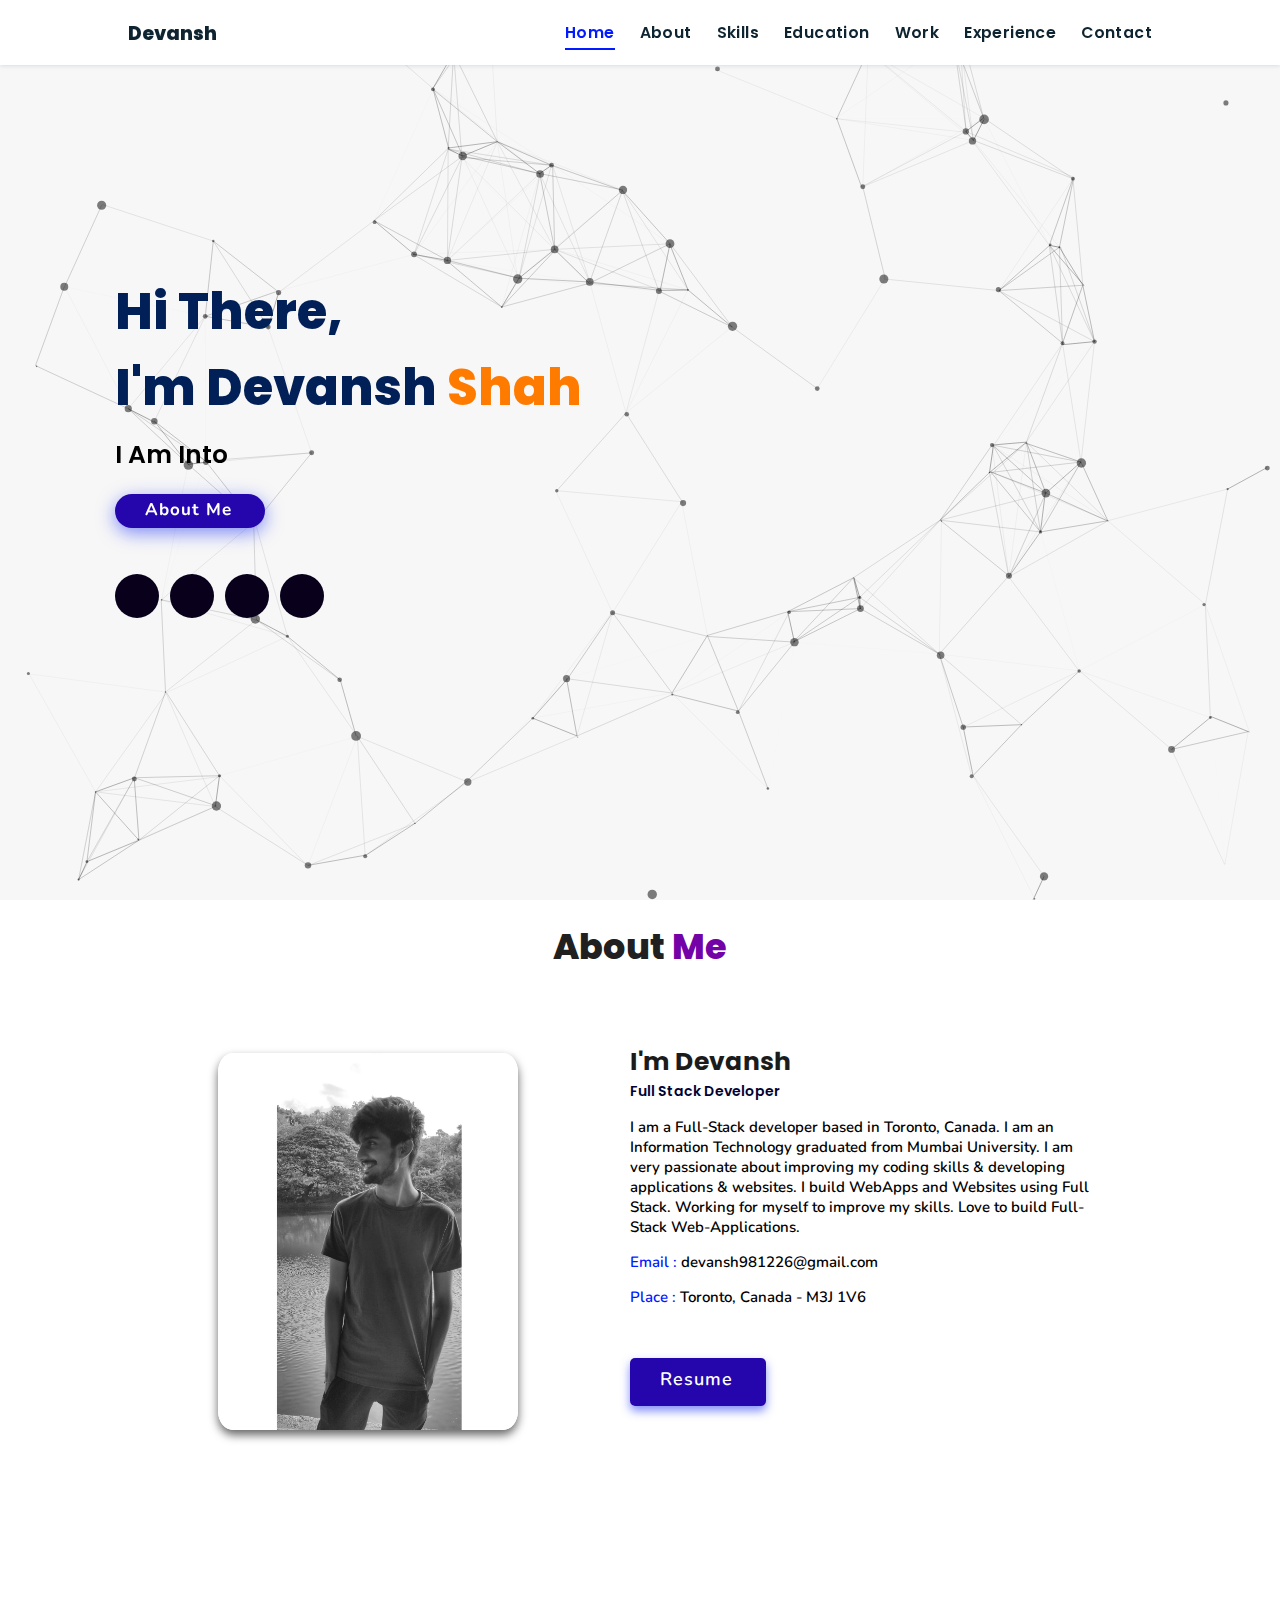
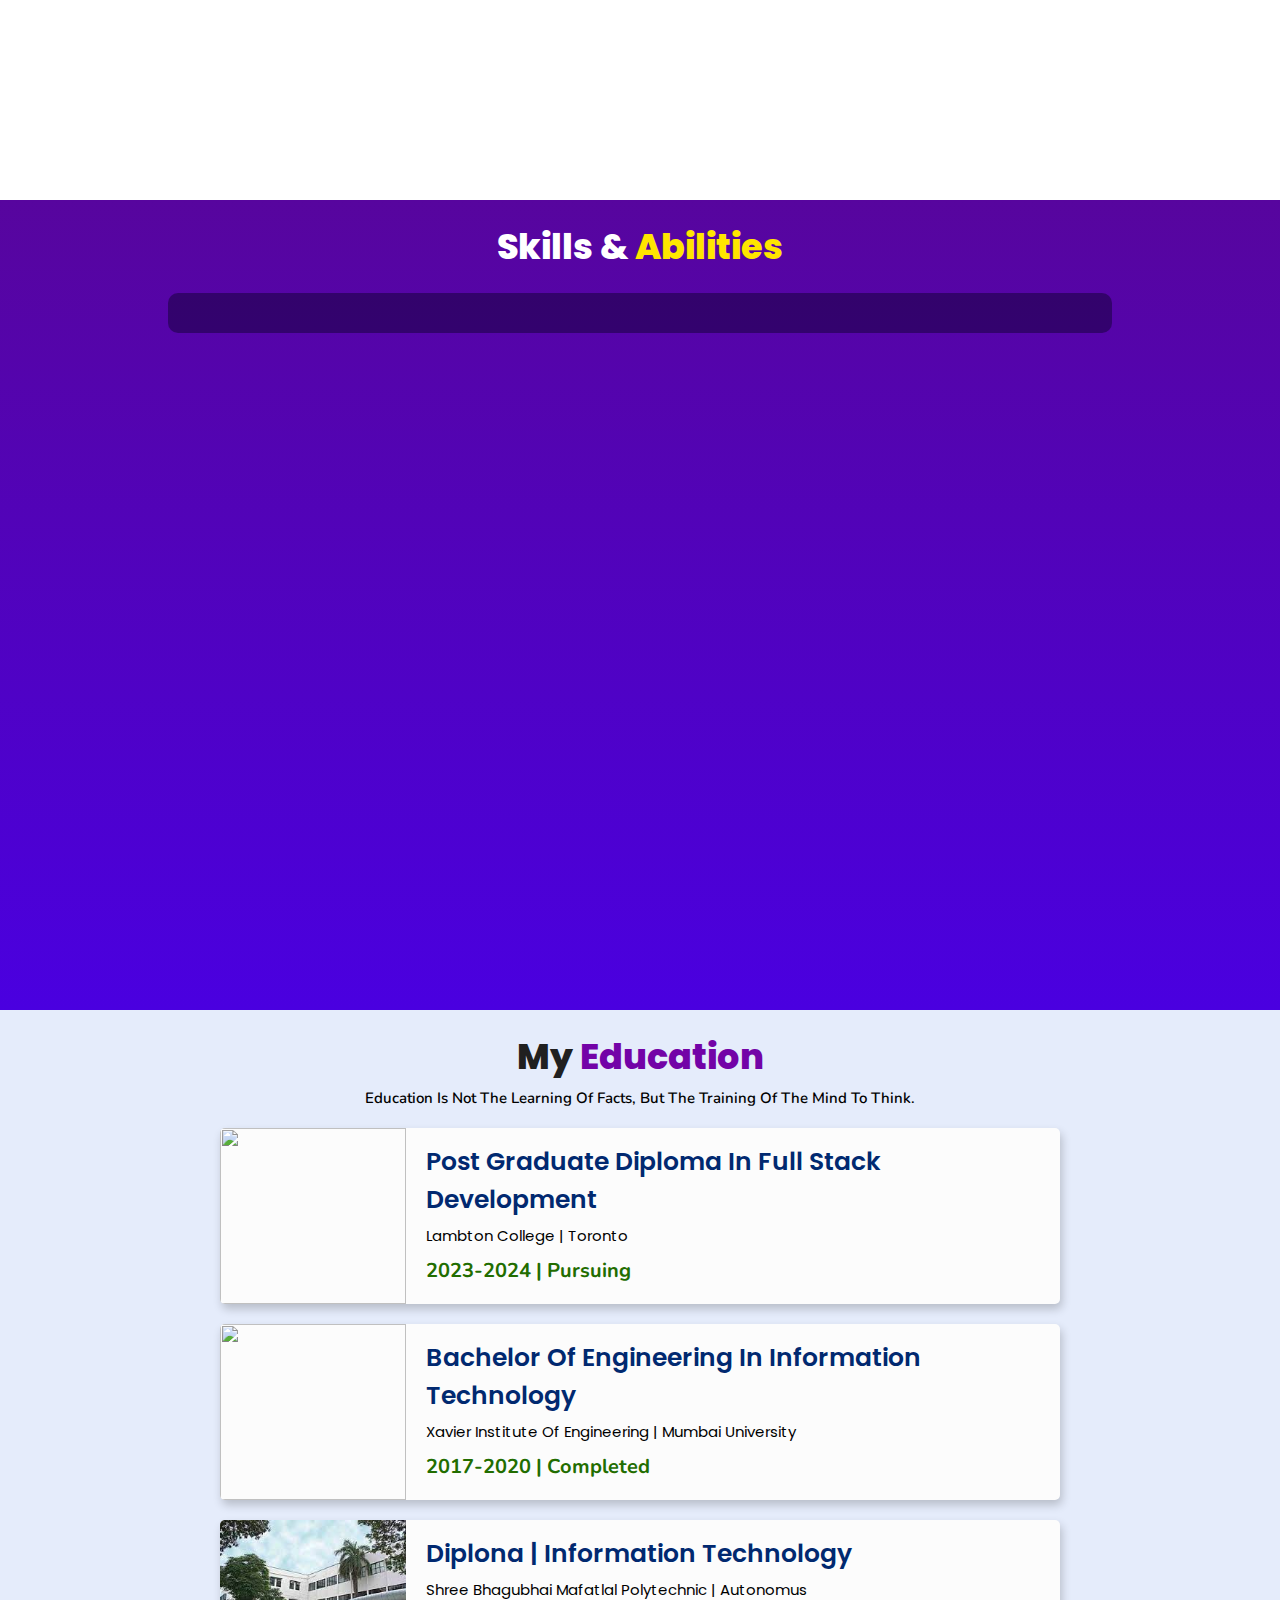
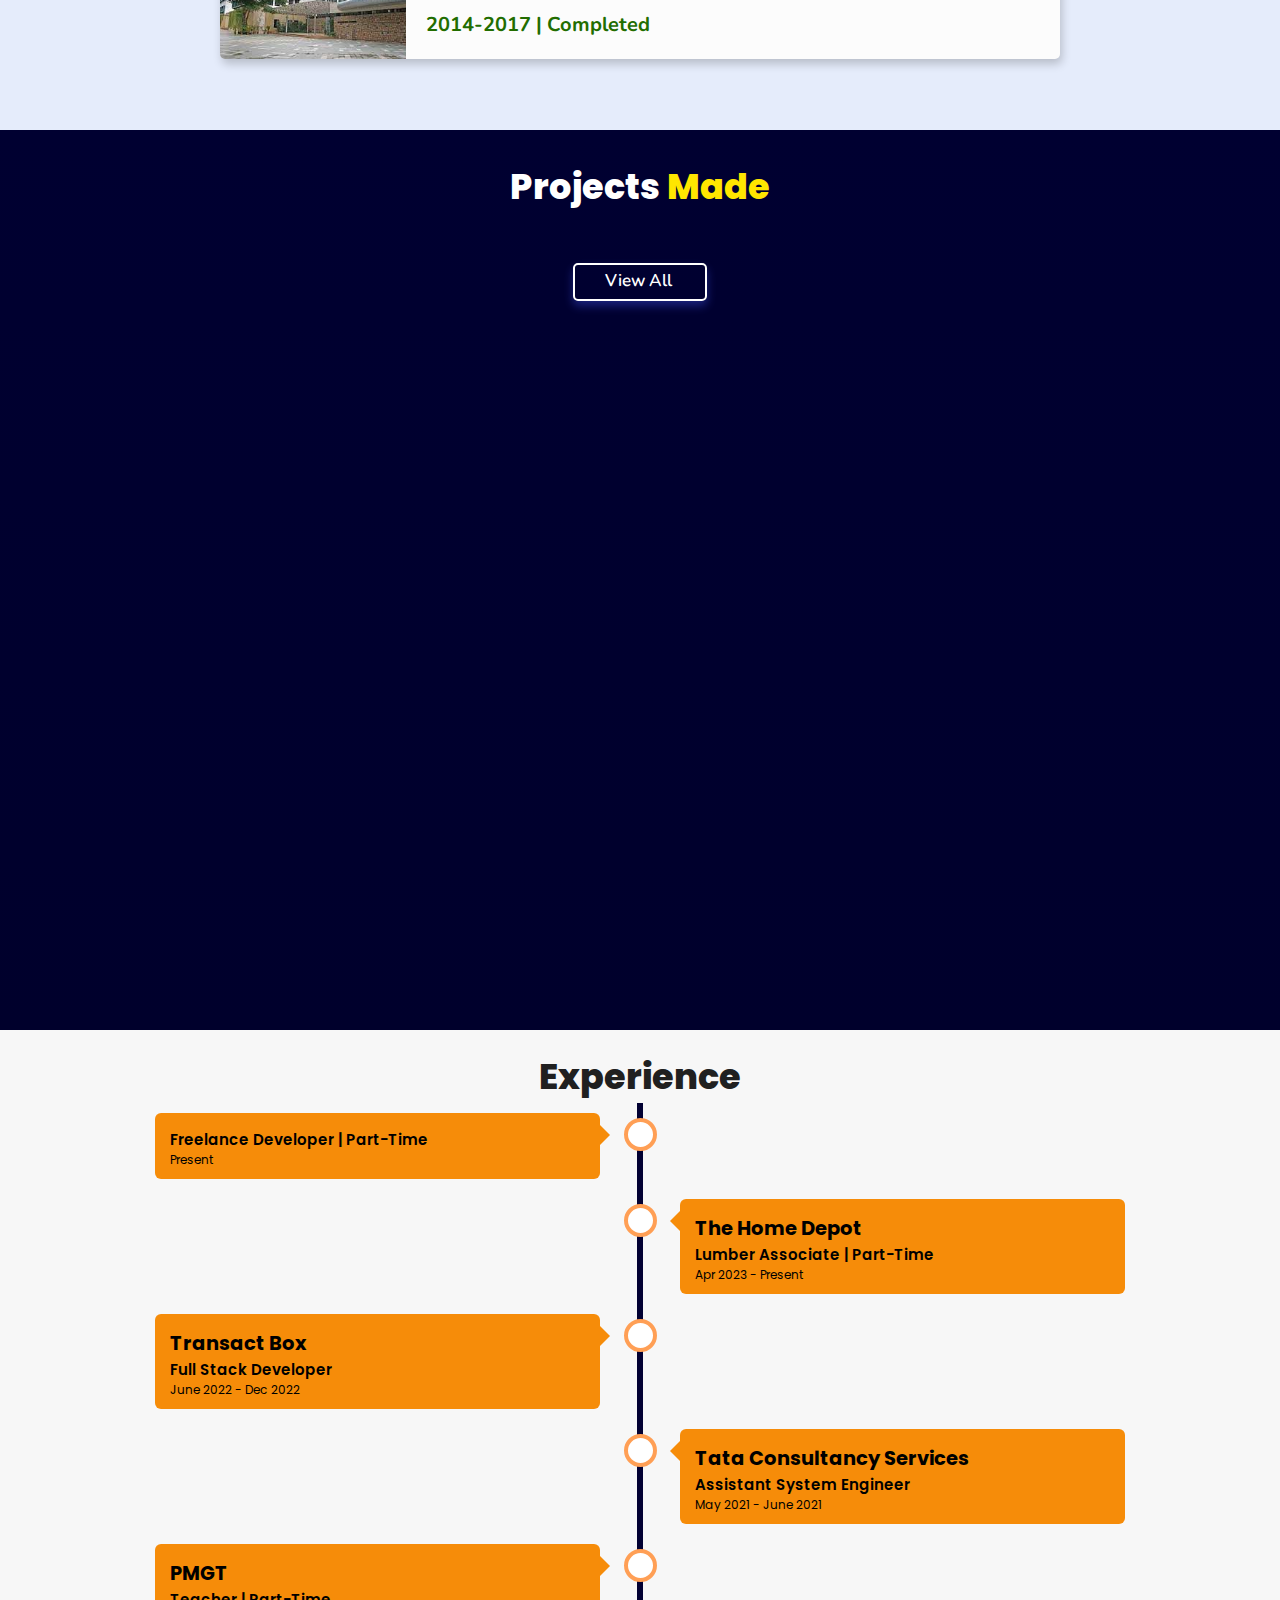
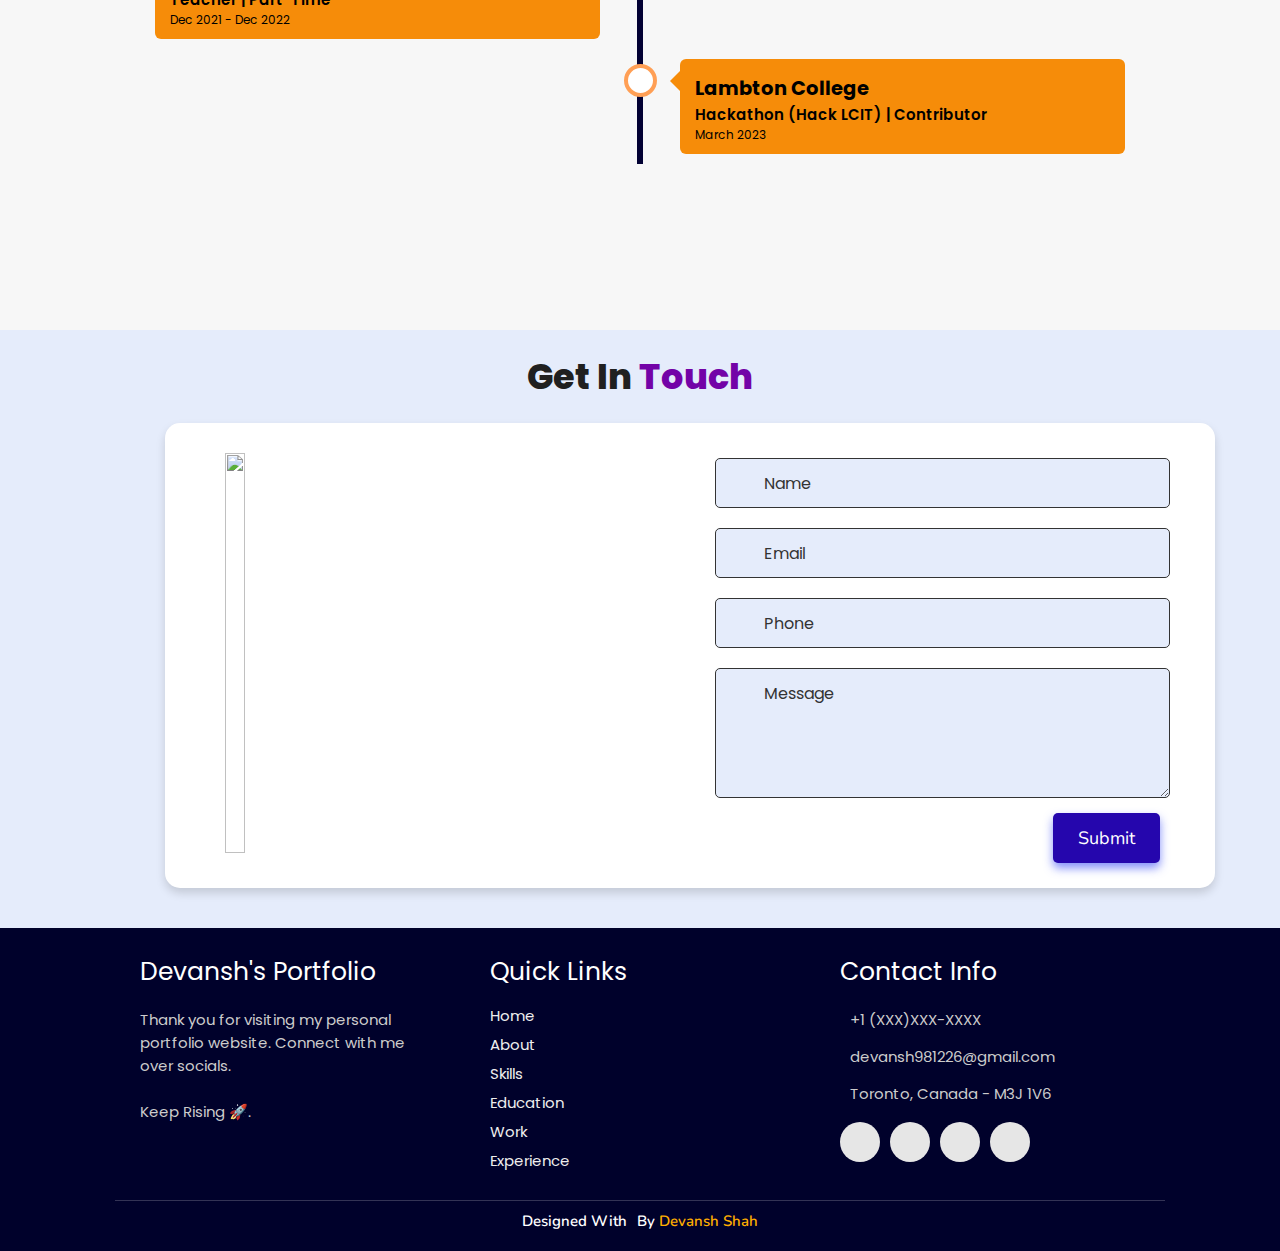
==== commit 44473906: "profile desc" ====
--- a/index.html
+++ b/index.html
@@ -30,7 +30,7 @@
 
 <!-- navbar starts -->
 <header>
-    <a href="/" class="logo"><i class="fab fa-github"></i> Devansh</a>
+    <a href="#" class="logo"><i class="fab fa-github"></i> Devansh</a>
 
     <div id="menu" class="fas fa-bars"></div>
     <nav class="navbar">
@@ -91,7 +91,7 @@
             <h3>I'm Devansh</h3>
             <span class="tag">Full Stack Developer</span>
 
-            <p>I am a Full-Stack developer based in Mumbai, India.
+            <p>I am a Full-Stack developer based in Toronto, Canada.
                 I am an Information Technology graduated from Mumbai University.
                 I am very passionate about improving my coding skills & developing applications & websites.
                 I build WebApps and Websites using Full Stack.
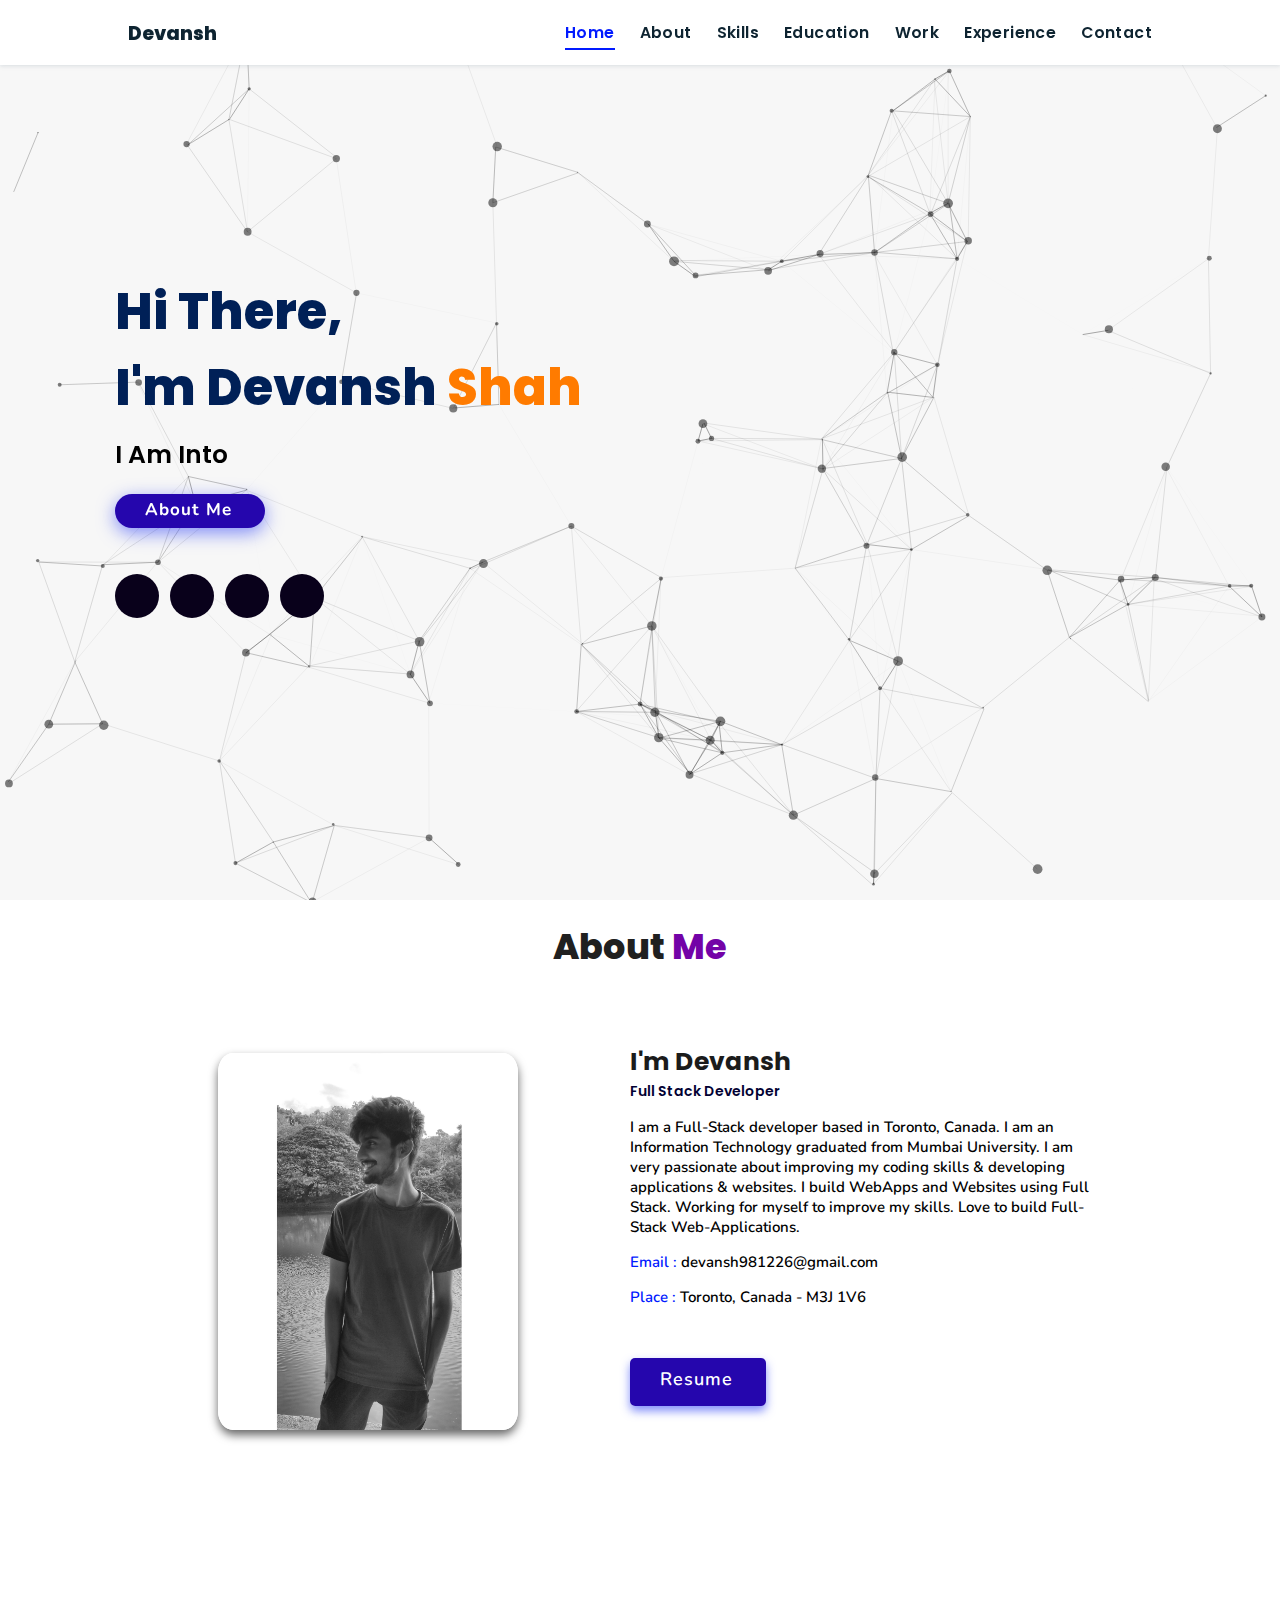
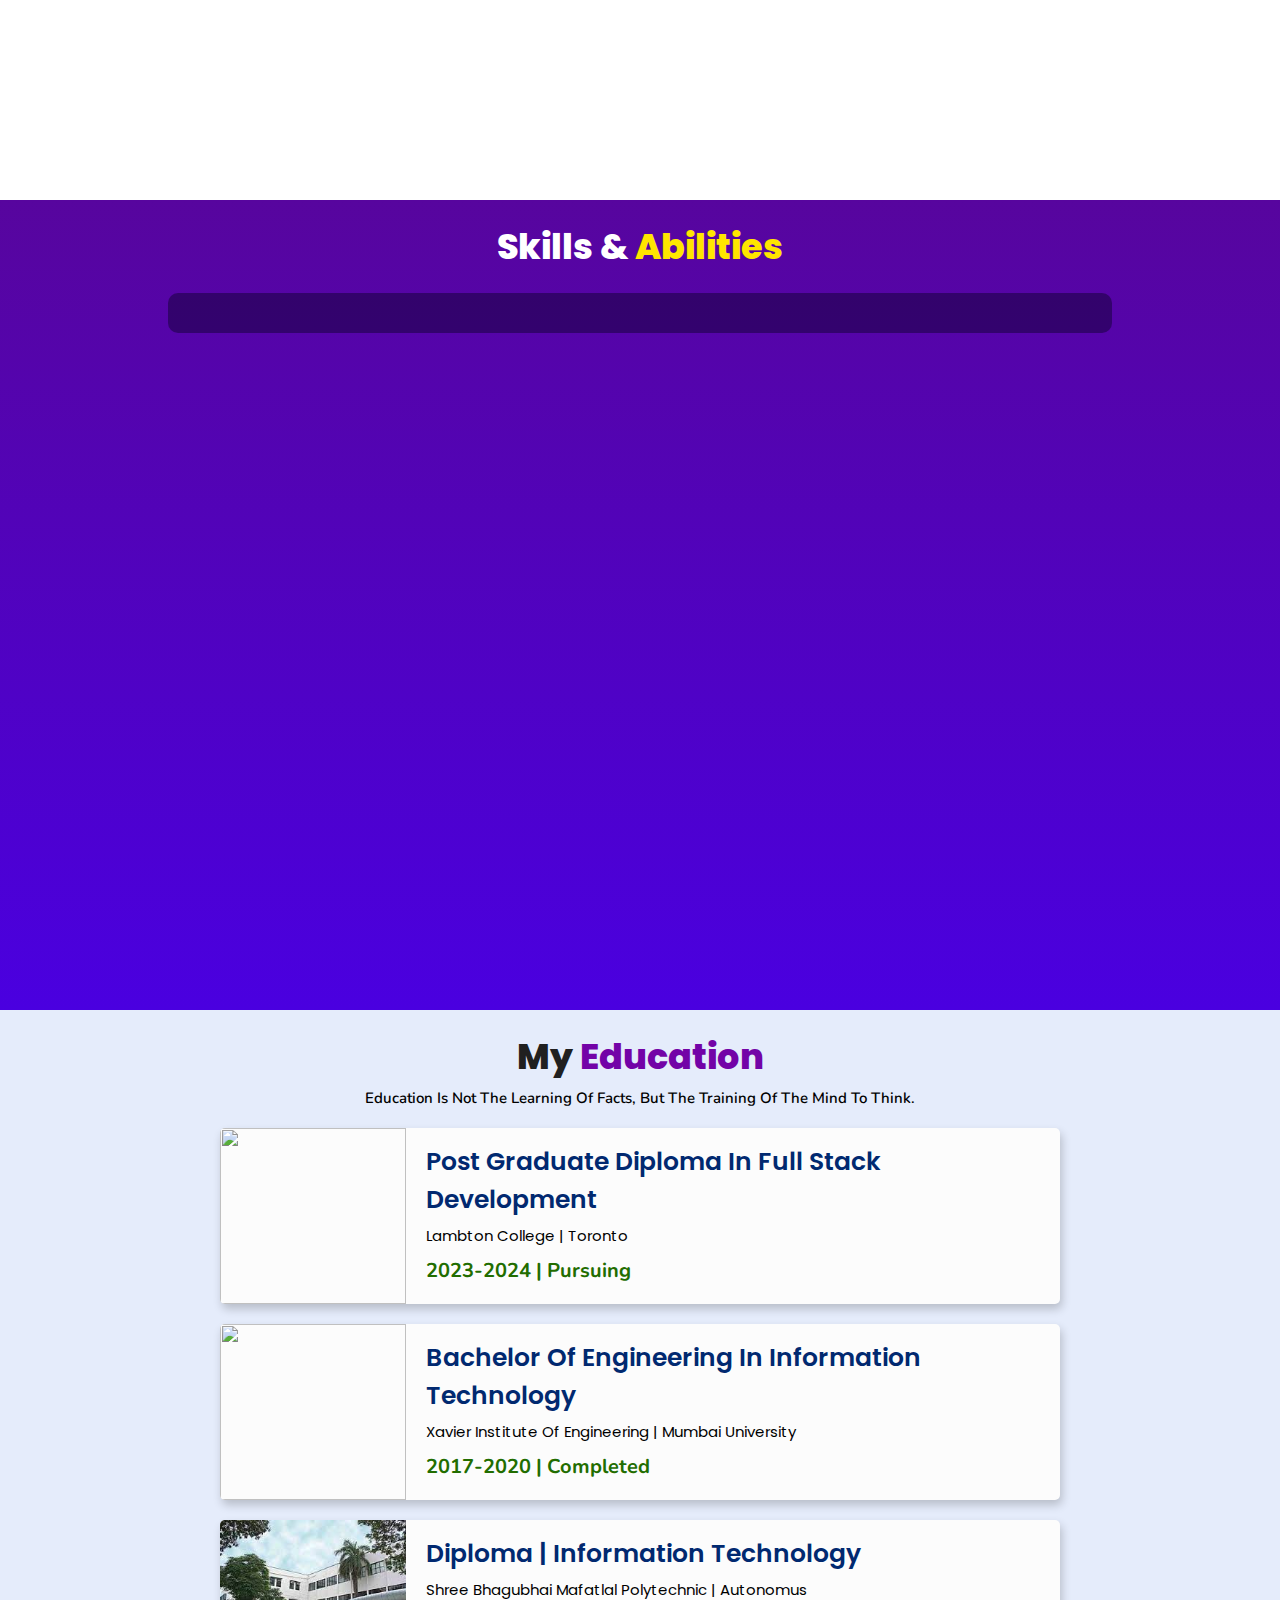
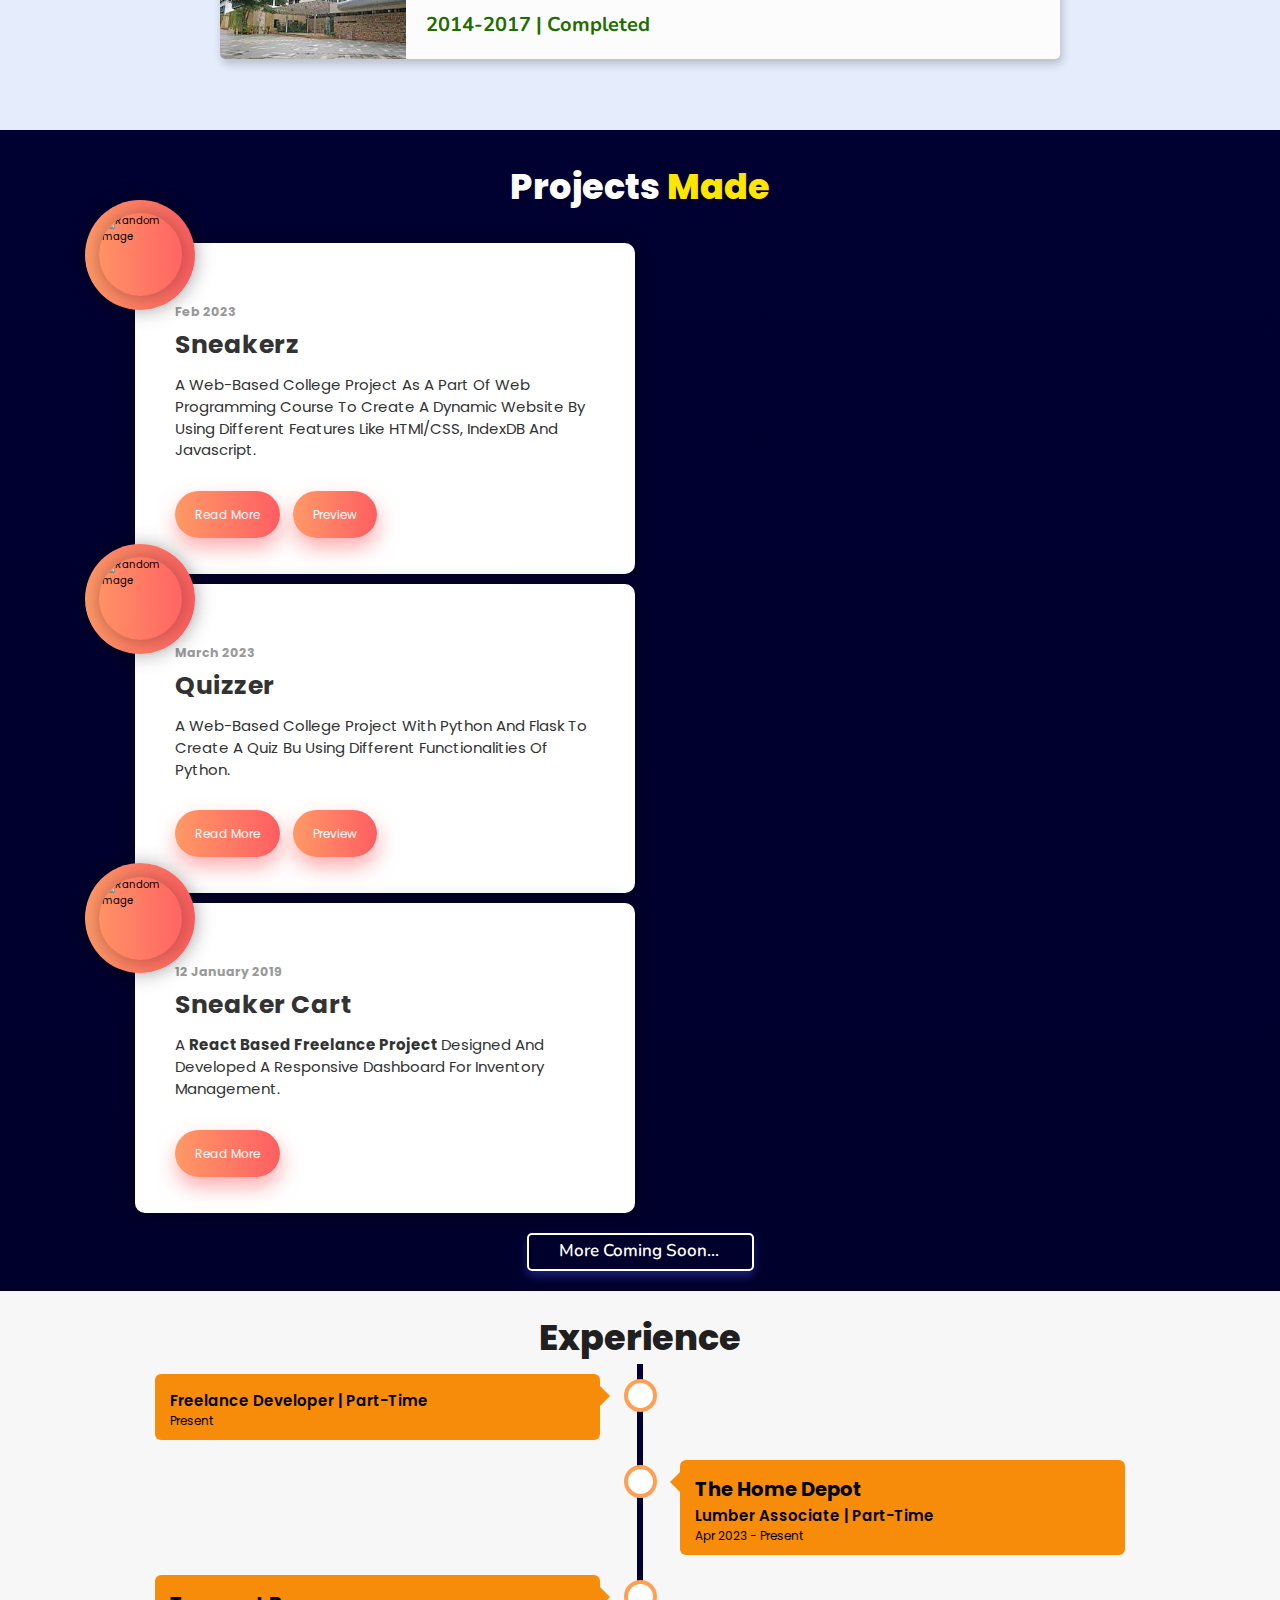
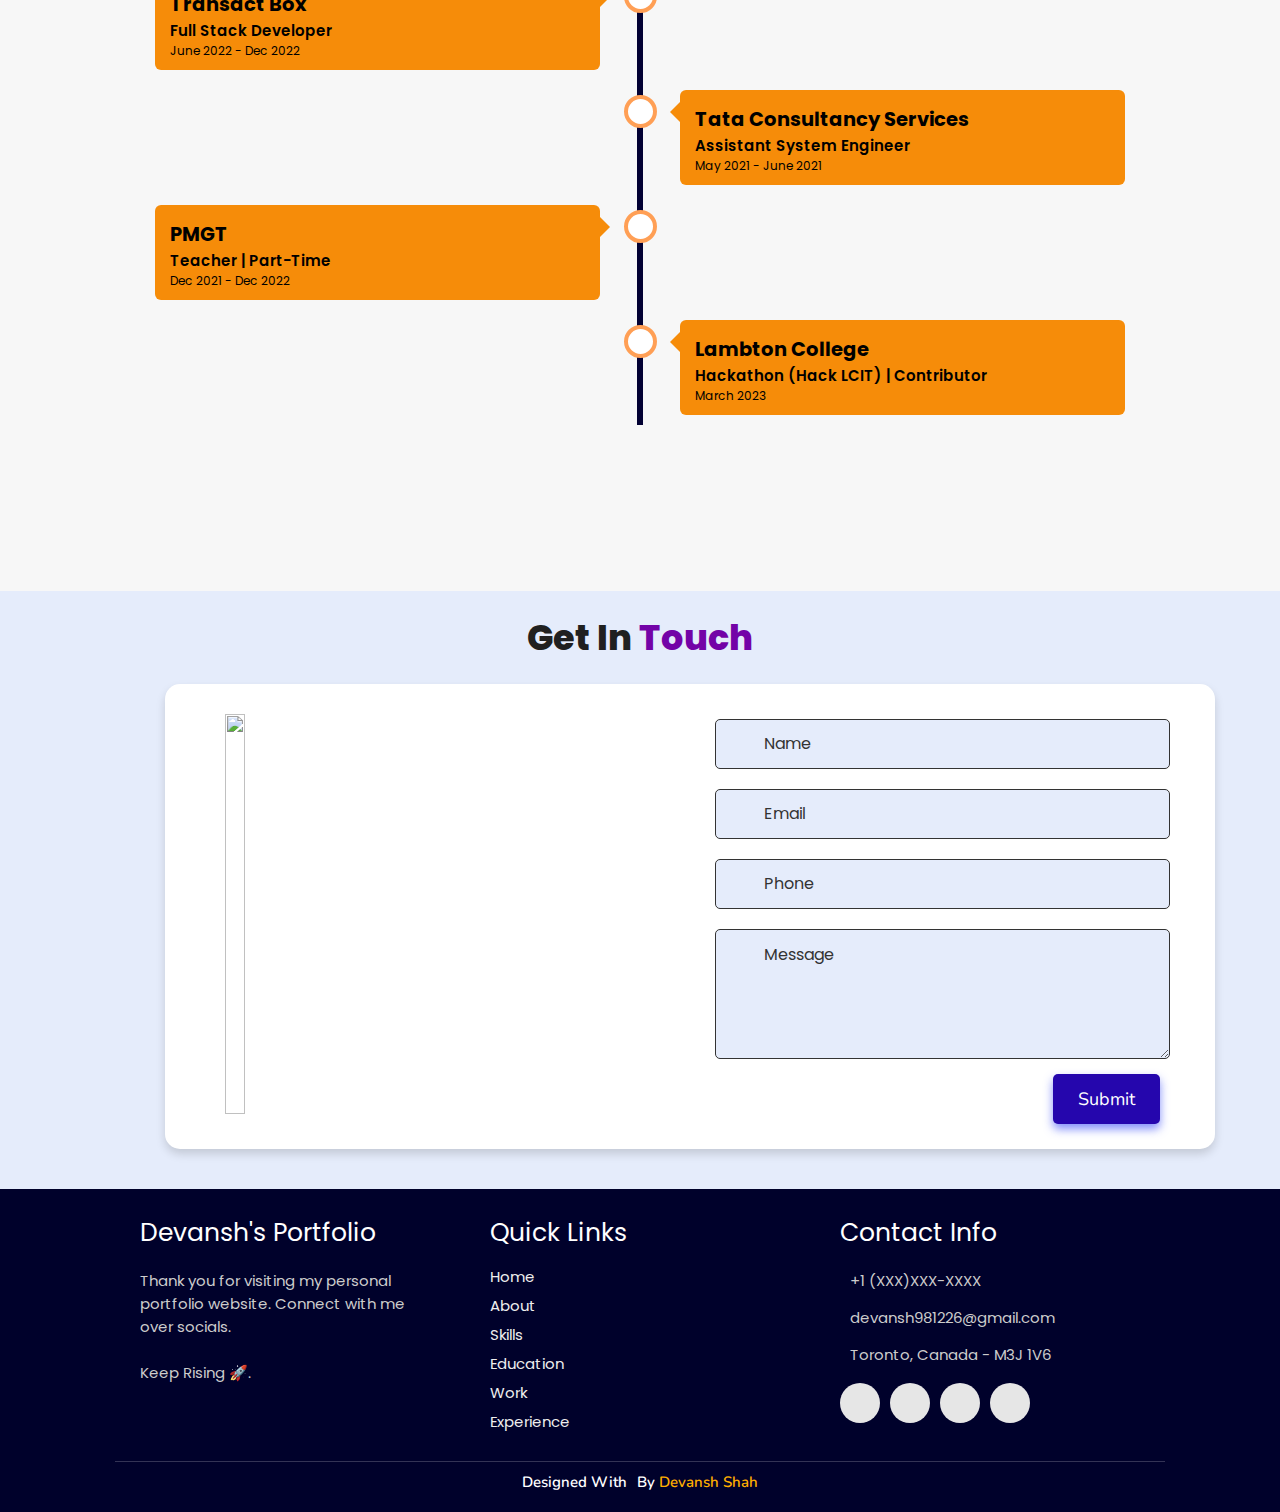
==== commit 8e1cd92d: "projects section" ====
--- a/index.html
+++ b/index.html
@@ -178,7 +178,7 @@
                 <img draggable="false" src="[data-uri]" alt="">
             </div>
             <div class="content">
-                <h3>Diplona | Information Technology</h3>
+                <h3>Diploma | Information Technology</h3>
                 <p>Shree Bhagubhai Mafatlal Polytechnic | Autonomus</p>
                 <h4>2014-2017 | Completed</h4>
             </div>
@@ -212,10 +212,66 @@
           </div>
         </div> -->
 
+        <div class="blog_post">
+            <div class="img_pod">
+                <img src="https://wallpapercave.com/wp/wp4020919.jpg" alt="random image">
+            </div>
+            <div class="container_copy">
+                <h3>Feb 2023</h3>
+                <h1>Sneakerz</h1>
+                <p>A Web-based College project as a part of web programming course to create a dynamic website by using different features
+                    like HTMl/CSS, indexDB and Javascript.</p>
+                <a class="btn_primary" href='https://github.com/Devansh26/Sneakerzz' target="_blank">Read More</a>
+                <a class="btn_primary" href='https://devansh26.github.io/Sneakerzz/' target="_blank">Preview</a>
+            </div>
+
+        </div>
+
+        <div class="blog_post">
+            <div class="img_pod">
+                <img src="https://media.istockphoto.com/id/1290210769/vector/quiz-time-neon-sign-style-text.jpg?s=612x612&w=0&k=20&c=pfeOdmUD4bYS-LZUuC0f1PDOMU2YNhngvzoUuHW20us=" alt="random image">
+            </div>
+            <div class="container_copy">
+                <h3>March 2023</h3>
+                <h1>Quizzer</h1>
+                <p>A Web-based College project with Python and Flask to create a quiz bu using different functionalities of Python.</p>
+                <a class="btn_primary" href='https://github.com/dharmil18/Quizzer' target="_blank">Read More</a>
+                <a class="btn_primary" href='https://quizzer-eyowyvtep-dharmil18.vercel.app/login' target="_blank">Preview</a>
+            </div>
+
+        </div>
+
+        <div class="blog_post">
+            <div class="img_pod">
+                <img src="https://w0.peakpx.com/wallpaper/393/596/HD-wallpaper-jordan-cartoon-sneakers-nike-mocha-estetic-shoes-thumbnail.jpg" alt="random image">
+            </div>
+            <div class="container_copy">
+                <h3>12 January 2019</h3>
+                <h1>Sneaker Cart</h1>
+                <p>A <span class="highlight"> React based Freelance Project </span> designed and developed a responsive dashboard for inventory management.</p>
+                <a class="btn_primary" href='https://github.com/Devansh26/SneakerCart' target="_blank">Read More</a>
+            </div>
+
+        </div>
+
+<!--        <div class="blog_post">-->
+<!--            <div class="img_pod">-->
+<!--                <img src="https://pbs.twimg.com/profile_images/890901007387025408/oztASP4n.jpg" alt="random image">-->
+<!--            </div>-->
+<!--            <div class="container_copy">-->
+<!--                <h3>12 January 2019</h3>-->
+<!--                <h1>CSS Positioning</h1>-->
+<!--                <p>The position property specifies the type of positioning method used for an element (static, relative, absolute, fixed, or sticky).</p>-->
+<!--                <a class="btn_primary" href='#' target="_blank">Read More</a>-->
+<!--            </div>-->
+
+<!--        </div>-->
+
+
     </div>
 
     <div class="viewall">
-        <a href="/projects" class="btn"><span>View All</span>
+        <a href="#" class="btn"><span>More Coming Soon...</span>
             <i class="fas fa-arrow-right"></i>
         </a>
     </div>
--- a/css/style.css
+++ b/css/style.css
@@ -654,7 +654,7 @@
 .work .box-container {
     display: flex;
     flex-wrap: wrap;
-    gap: 1.5rem;
+    gap: 1rem;
     margin: 2rem;
 }
 .work .box-container .box {
@@ -856,6 +856,98 @@
 .experience .content .desc p {
     font-size: 1.2rem;
 }
+
+
+/* projects css */
+
+.blog_post {
+    background: #fff;
+    max-width: 500px;
+    border-radius: 10px;
+    box-shadow: 1px 1px 2rem rgba(0, 0, 0, 0.3);
+    position: relative;
+}
+
+.blog_post .container_copy {
+    padding: 6rem 4rem 5rem 4rem;
+}
+
+.blog_post .container_copy .highlight{
+    font-weight: bold;
+    /*color: cyan;*/
+}
+
+.blog_post .img_pod {
+    height: 110px;
+    width: 110px;
+    background: linear-gradient(90deg, #ff9966, #ff5e62);
+    z-index: 10;
+    box-shadow: 1px 1px 2rem rgba(0, 0, 0, 0.3);
+    border-radius: 100%;
+    position: absolute;
+    left: -10%;
+    top: -13%;
+    display: flex;
+    align-items: center;
+    justify-content: center;
+}
+
+.blog_post img {
+    height: 8.3rem;
+    width: 8.3rem;
+    position: relative;
+    border-radius: 100%;
+    box-shadow: 1px 1px 2rem rgba(0, 0, 0, 0.3);
+    z-index: 1;
+}
+
+.blog_post h3 {
+    margin: 0 0 0.5rem 0;
+    color: #999;
+    font-size: 1.25rem;
+}
+
+.blog_post h1 {
+    margin: 0 0 1rem 0;
+    font-size: 2.5rem;
+    letter-spacing: 0.5px;
+    color: #333;
+}
+
+.blog_post p {
+    margin: 0 0 4.5rem 0;
+    font-size: 1.5rem;
+    line-height: 1.45;
+    color: #333;
+}
+
+.blog_post .btn_primary {
+    border: none;
+    outline: none;
+    background: linear-gradient(90deg, #ff9966, #ff5e62);
+    padding: 1.5rem 2rem;
+    margin-right: 1rem;
+    border-radius: 50px;
+    color: white;
+    font-size: 1.2rem;
+    box-shadow: 1px 10px 2rem rgba(255, 94, 98, 0.5);
+    transition: all 0.2s ease-in;
+    text-decoration: none;
+}
+
+.blog_post .btn_primary:hover {
+    box-shadow: 0px 5px 1rem rgba(255, 94, 98, 0.5);
+}
+
+@media only screen and (max-width: 650px) {
+
+    .img_pod {
+
+    }
+}
+
+/* projects css end */
+
 /* view all button */
 /*.morebtn {*/
 /*    display: flex;*/
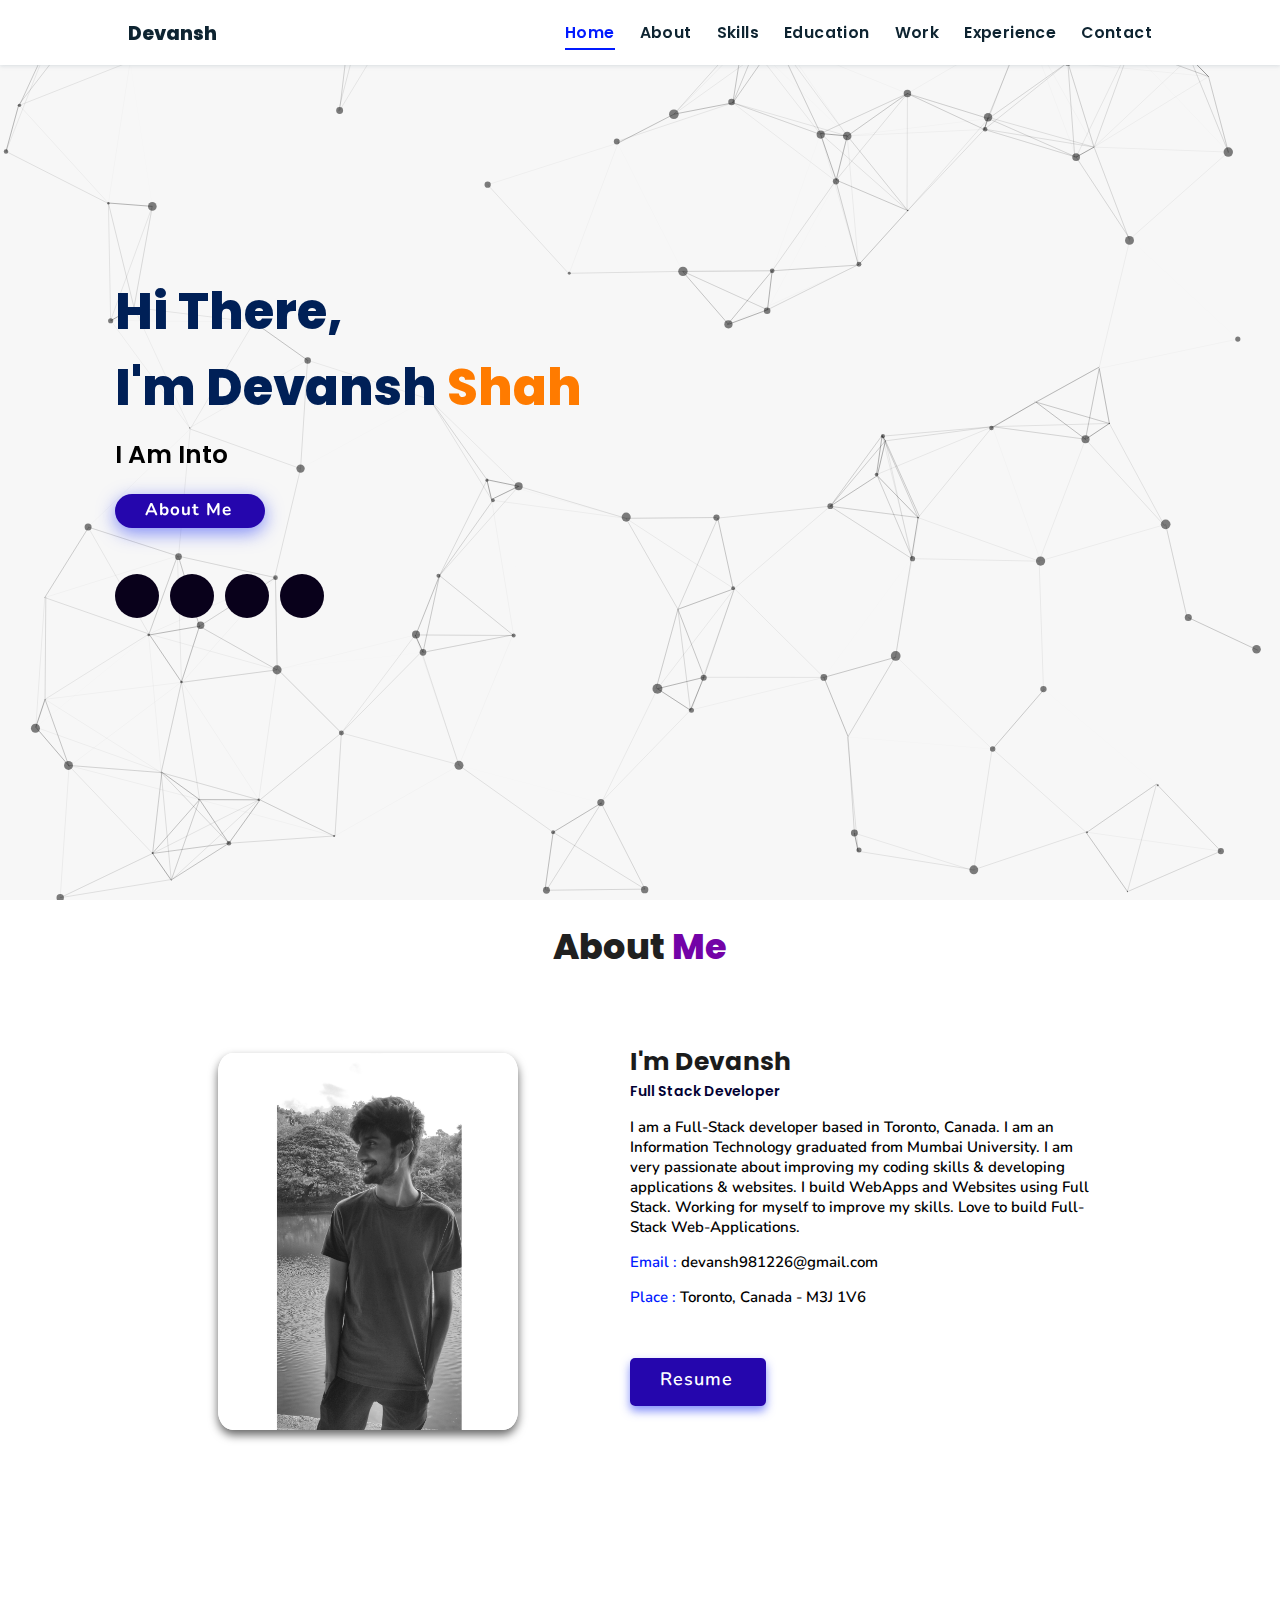
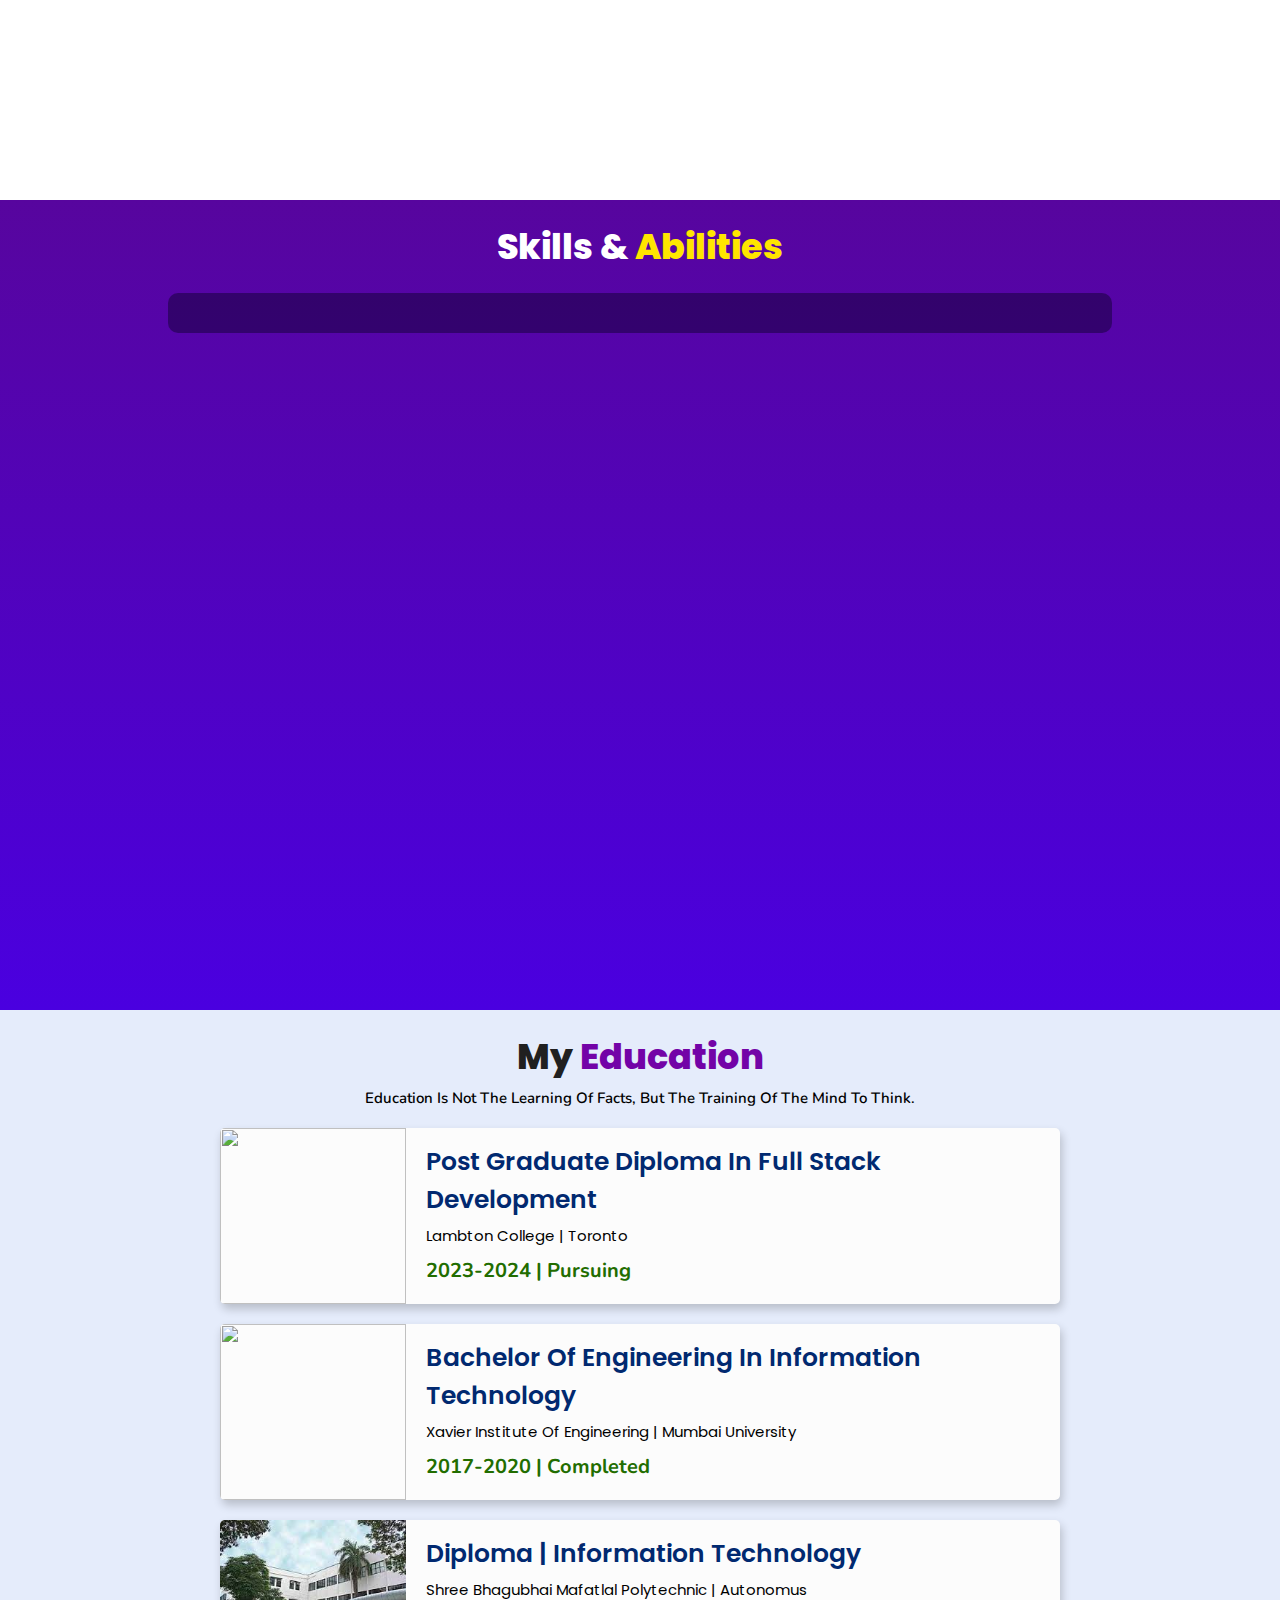
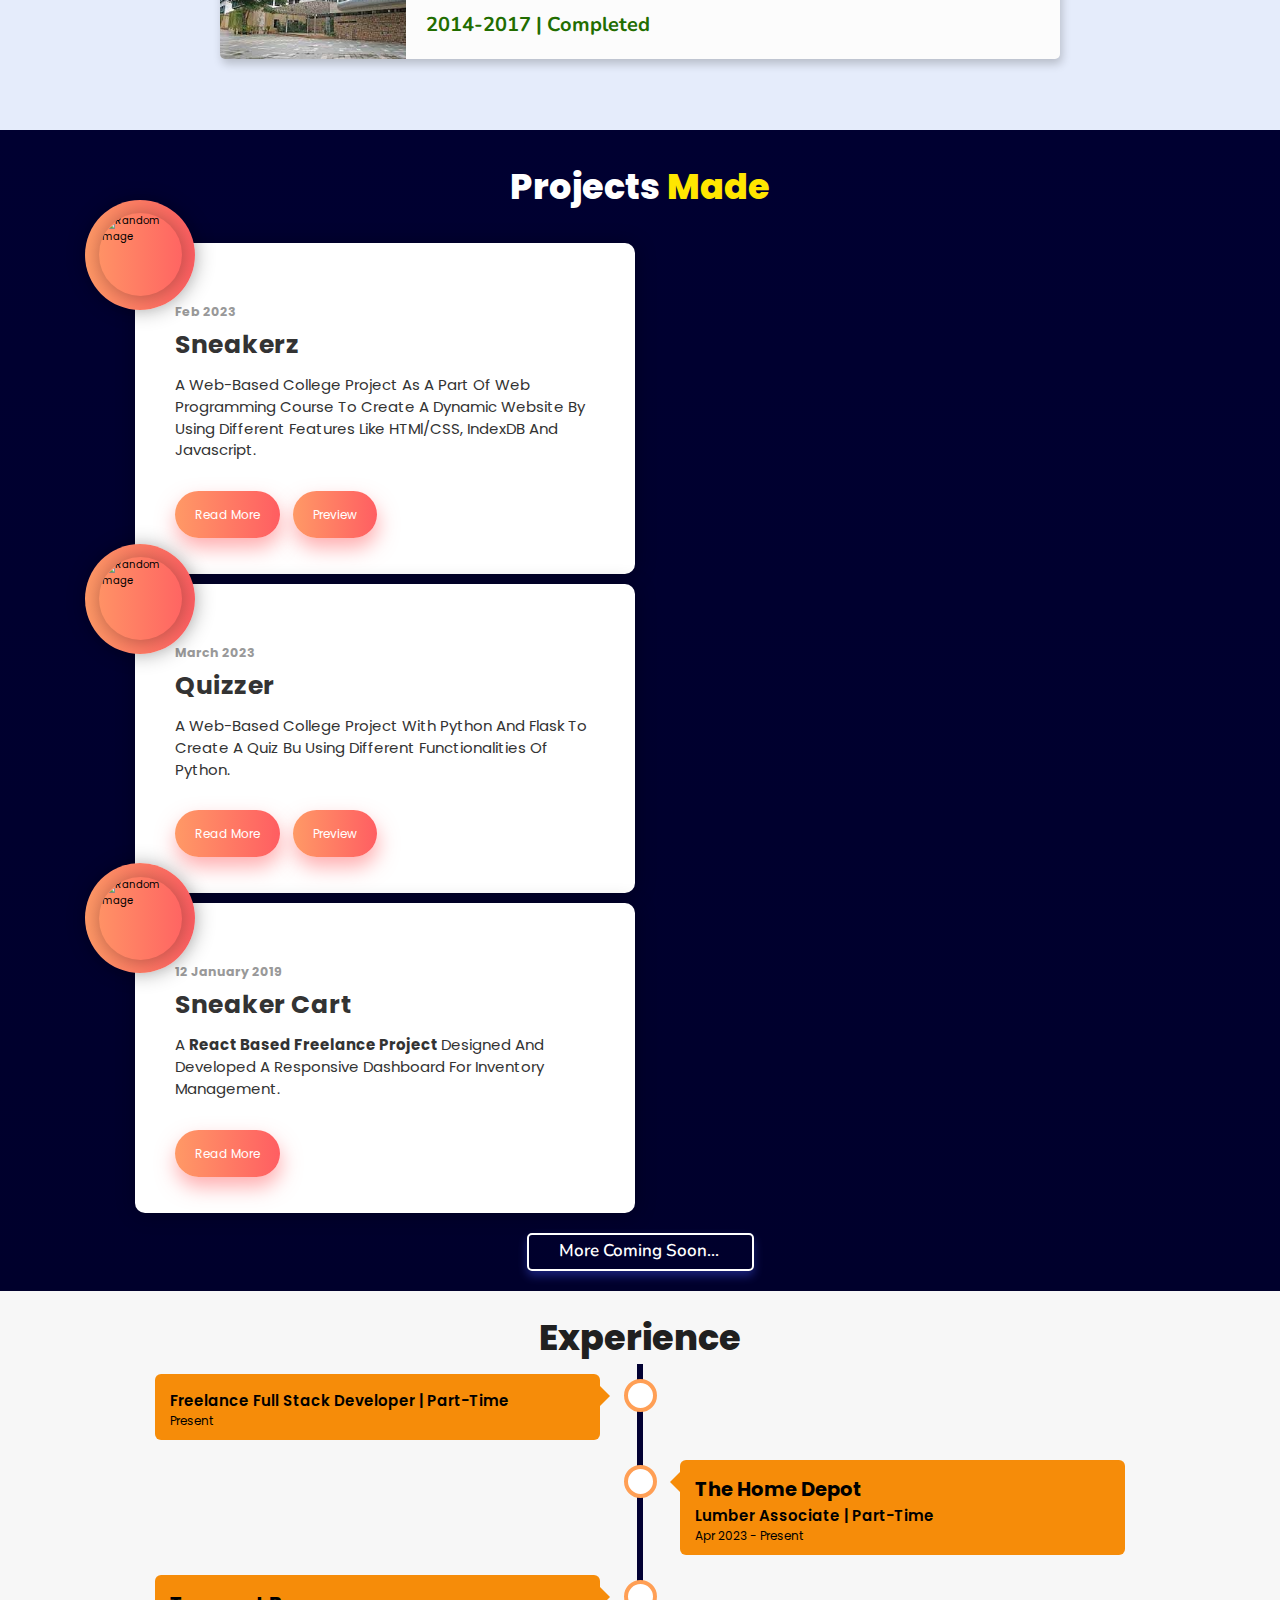
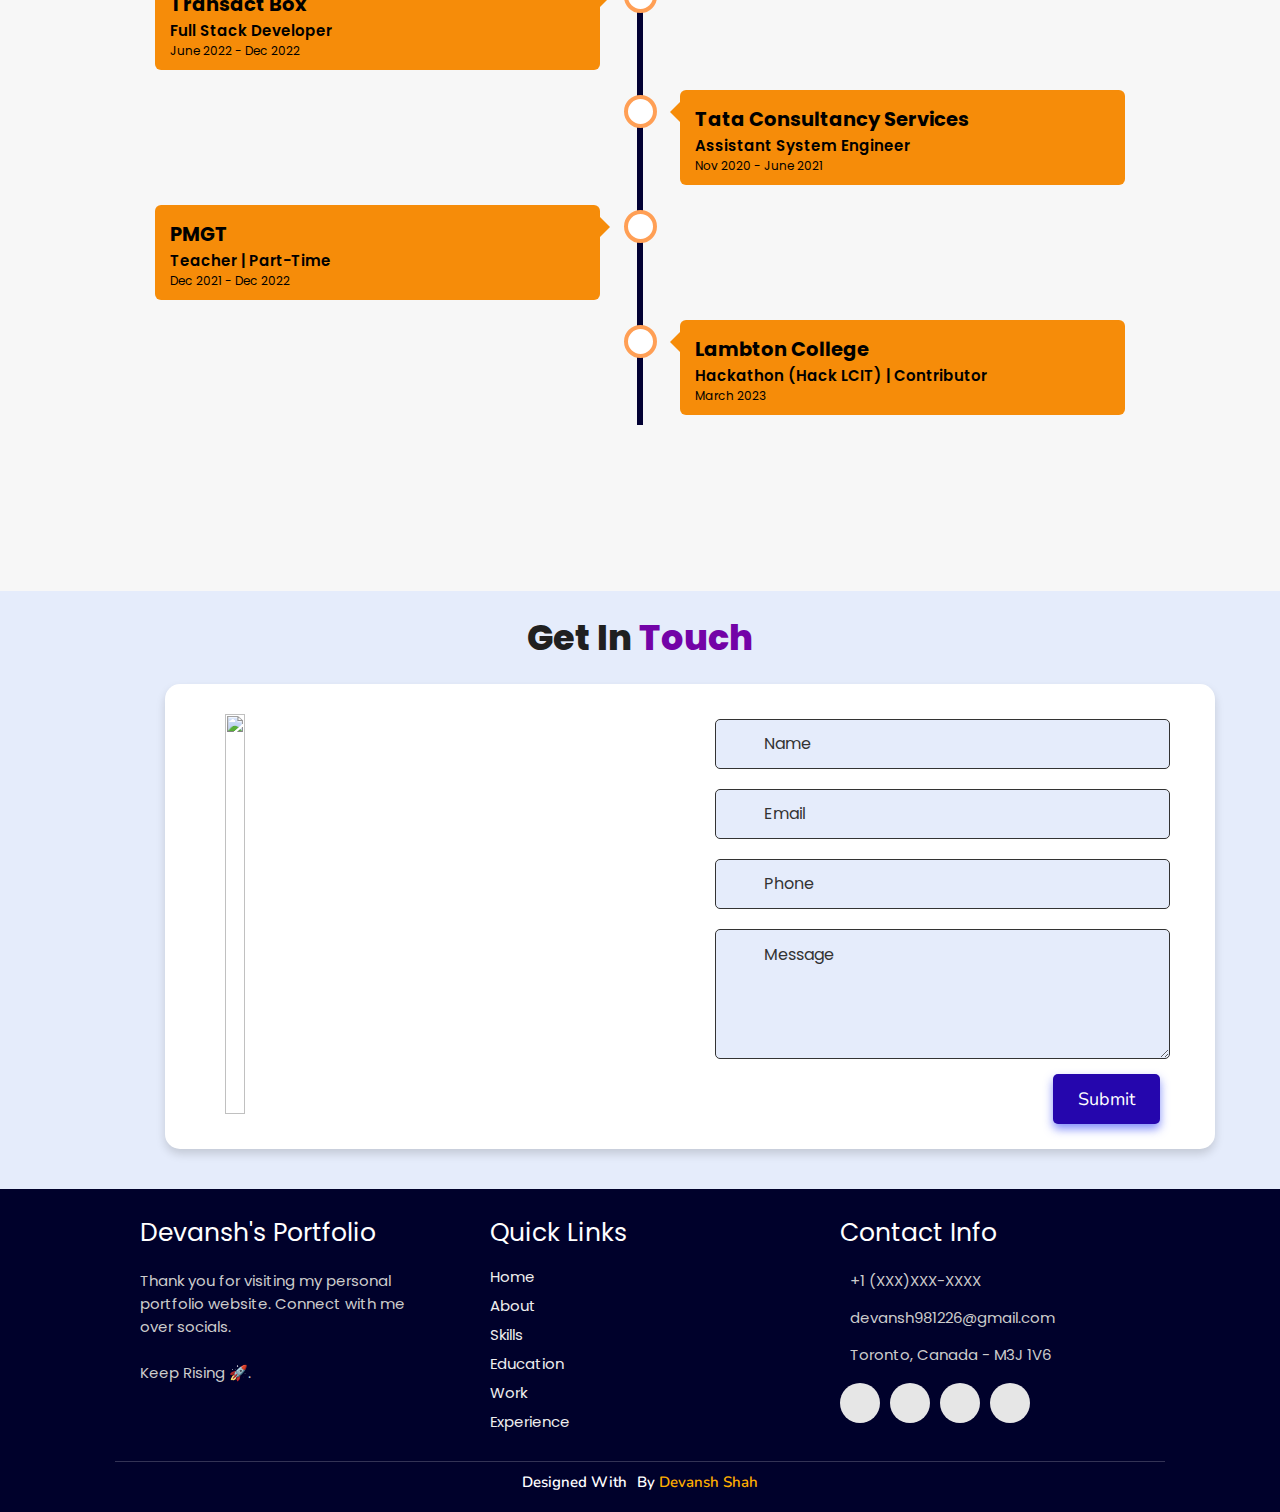
==== commit 2be79bd8: "Added resume and content changes" ====
--- a/index.html
+++ b/index.html
@@ -110,7 +110,7 @@
             </div>
 
             <div class="resumebtn">
-                <a href="#" target="_blank"
+                <a href="https://docs.google.com/document/d/1rks1lwHUMQYIvVjQa2iMNo4Qi82O_zAt/edit?usp=sharing&ouid=111309829641447218425&rtpof=true&sd=true" target="_blank"
                    class="btn"><span>Resume</span>
                     <i class="fas fa-chevron-right"></i>
                 </a>
@@ -292,7 +292,7 @@
                     <h2></h2>
                 </div>
                 <div class="desc">
-                    <h3>Freelance Developer | Part-Time</h3>
+                    <h3>Freelance Full Stack Developer | Part-Time</h3>
                     <p>Present</p>
                 </div>
             </div>
@@ -330,7 +330,7 @@
                 </div>
                 <div class="desc">
                     <h3>Assistant System Engineer</h3>
-                    <p>May 2021 - June 2021</p>
+                    <p>Nov 2020 - June 2021</p>
                 </div>
             </div>
         </div>
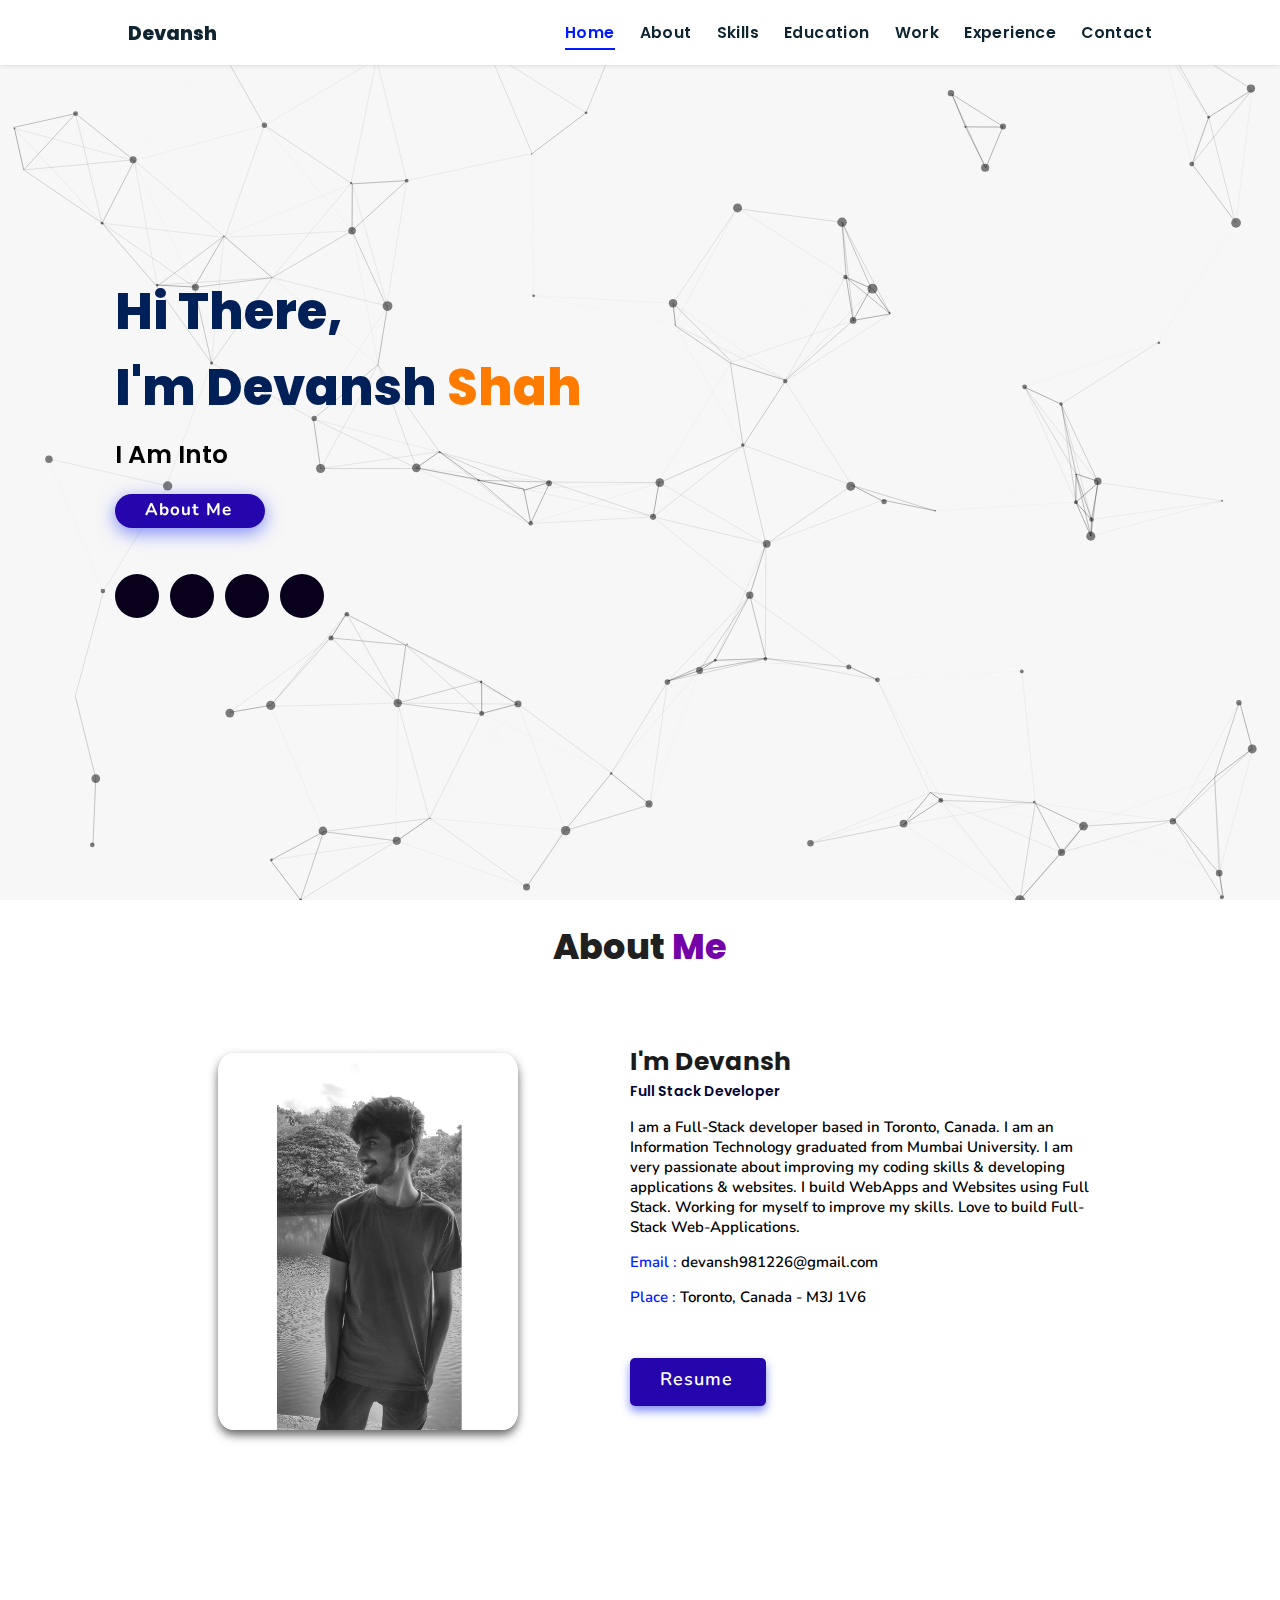
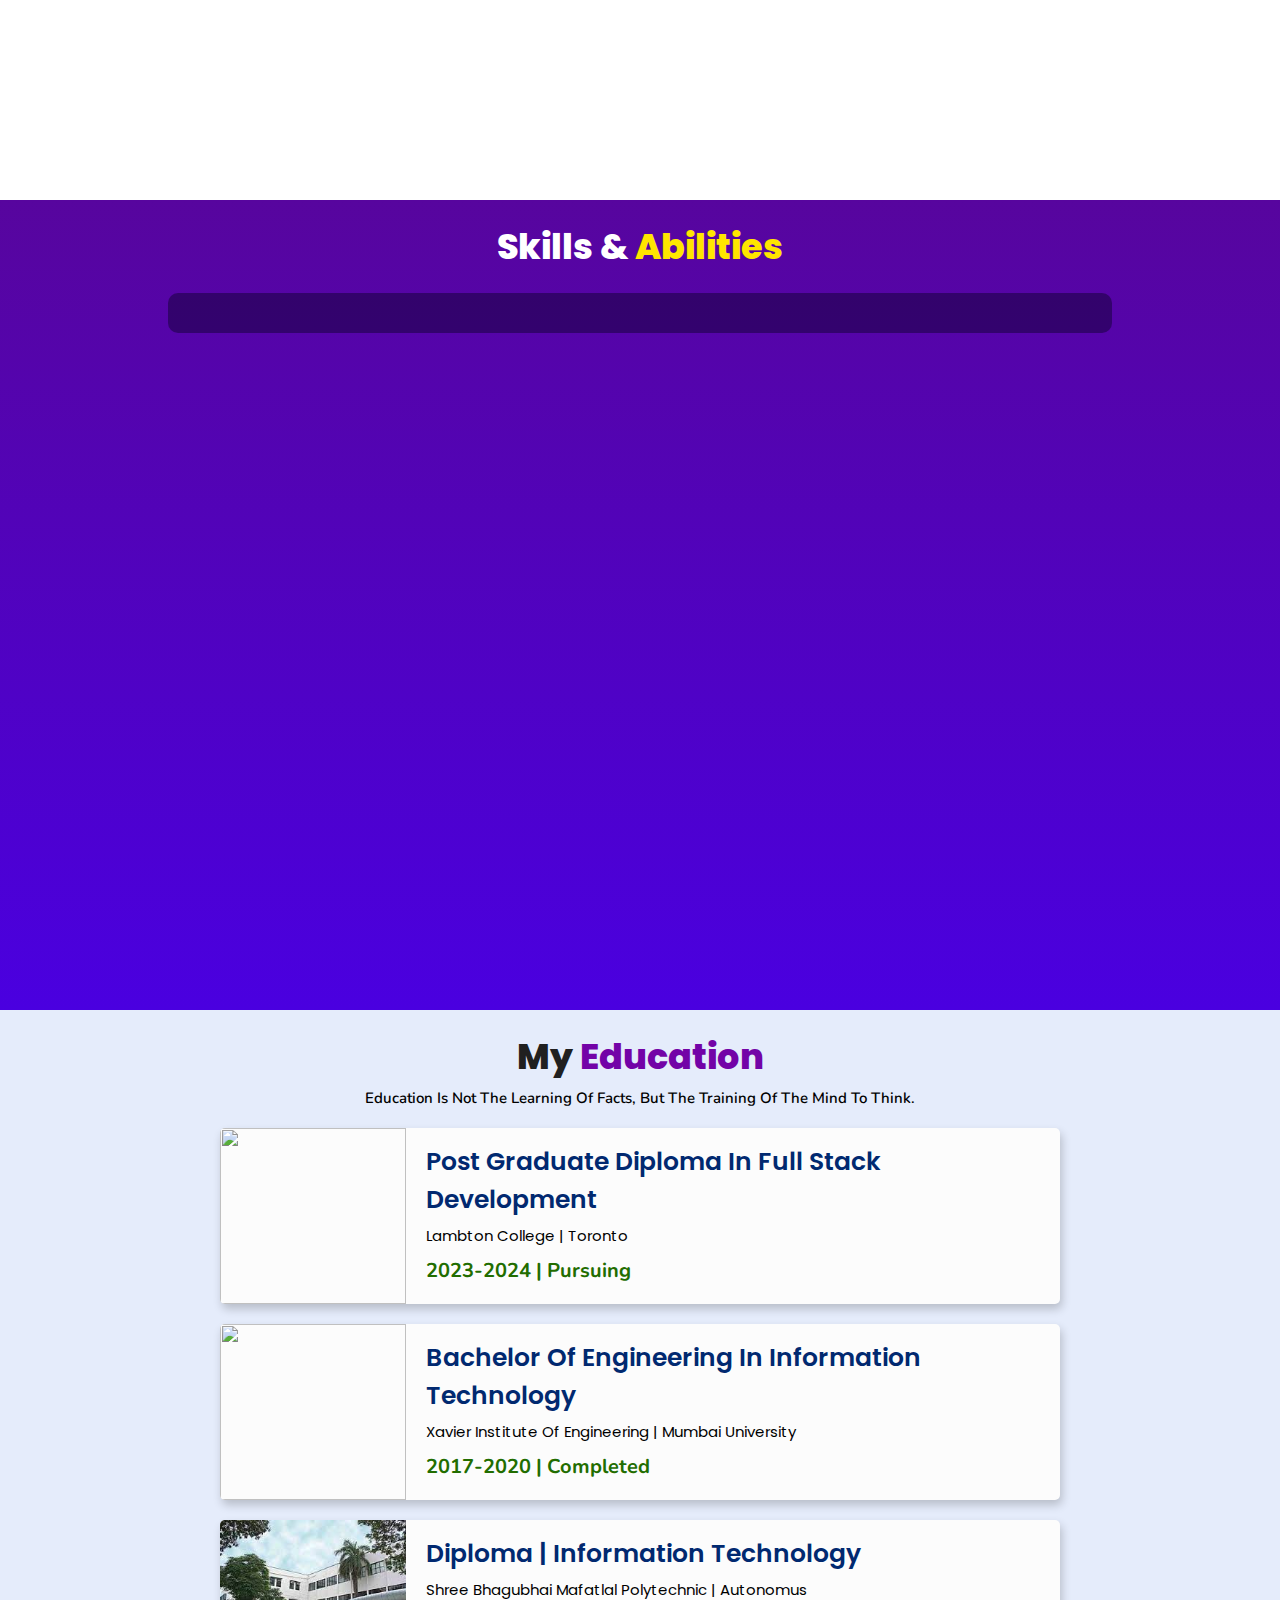
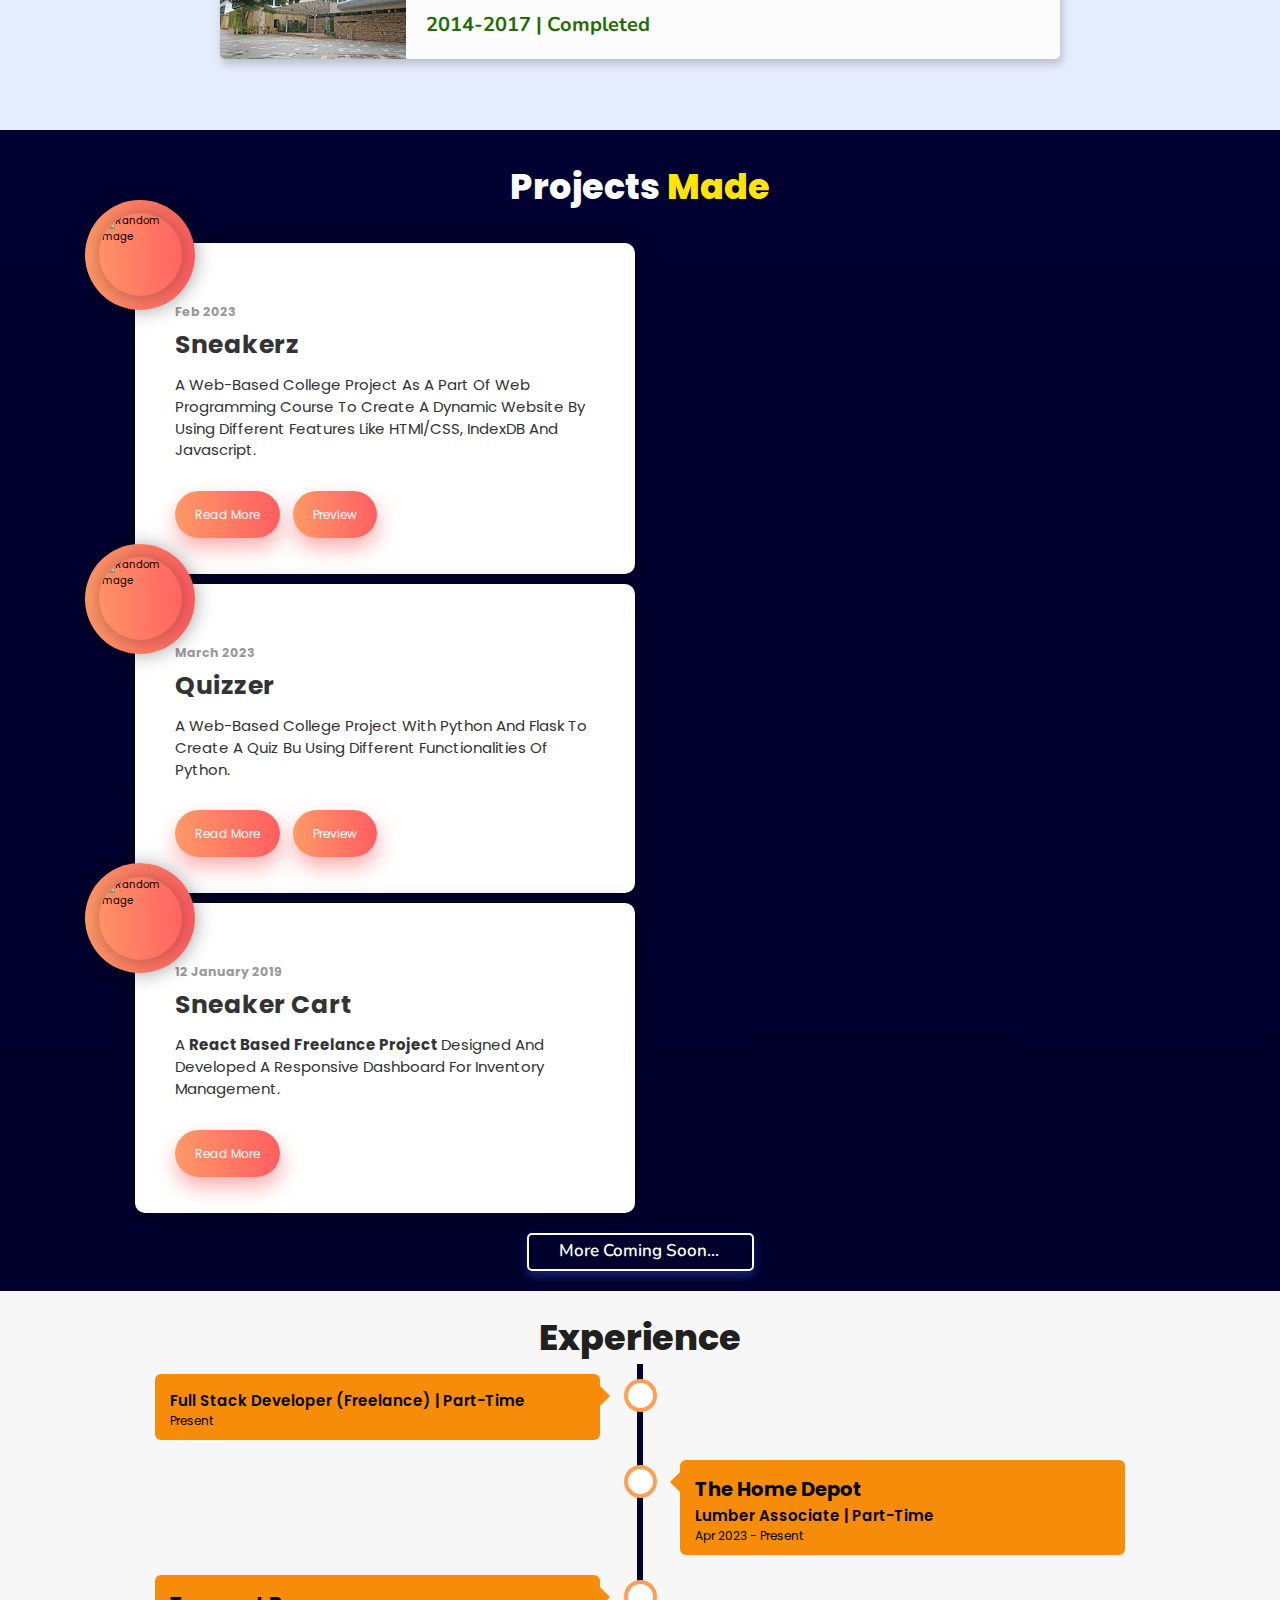
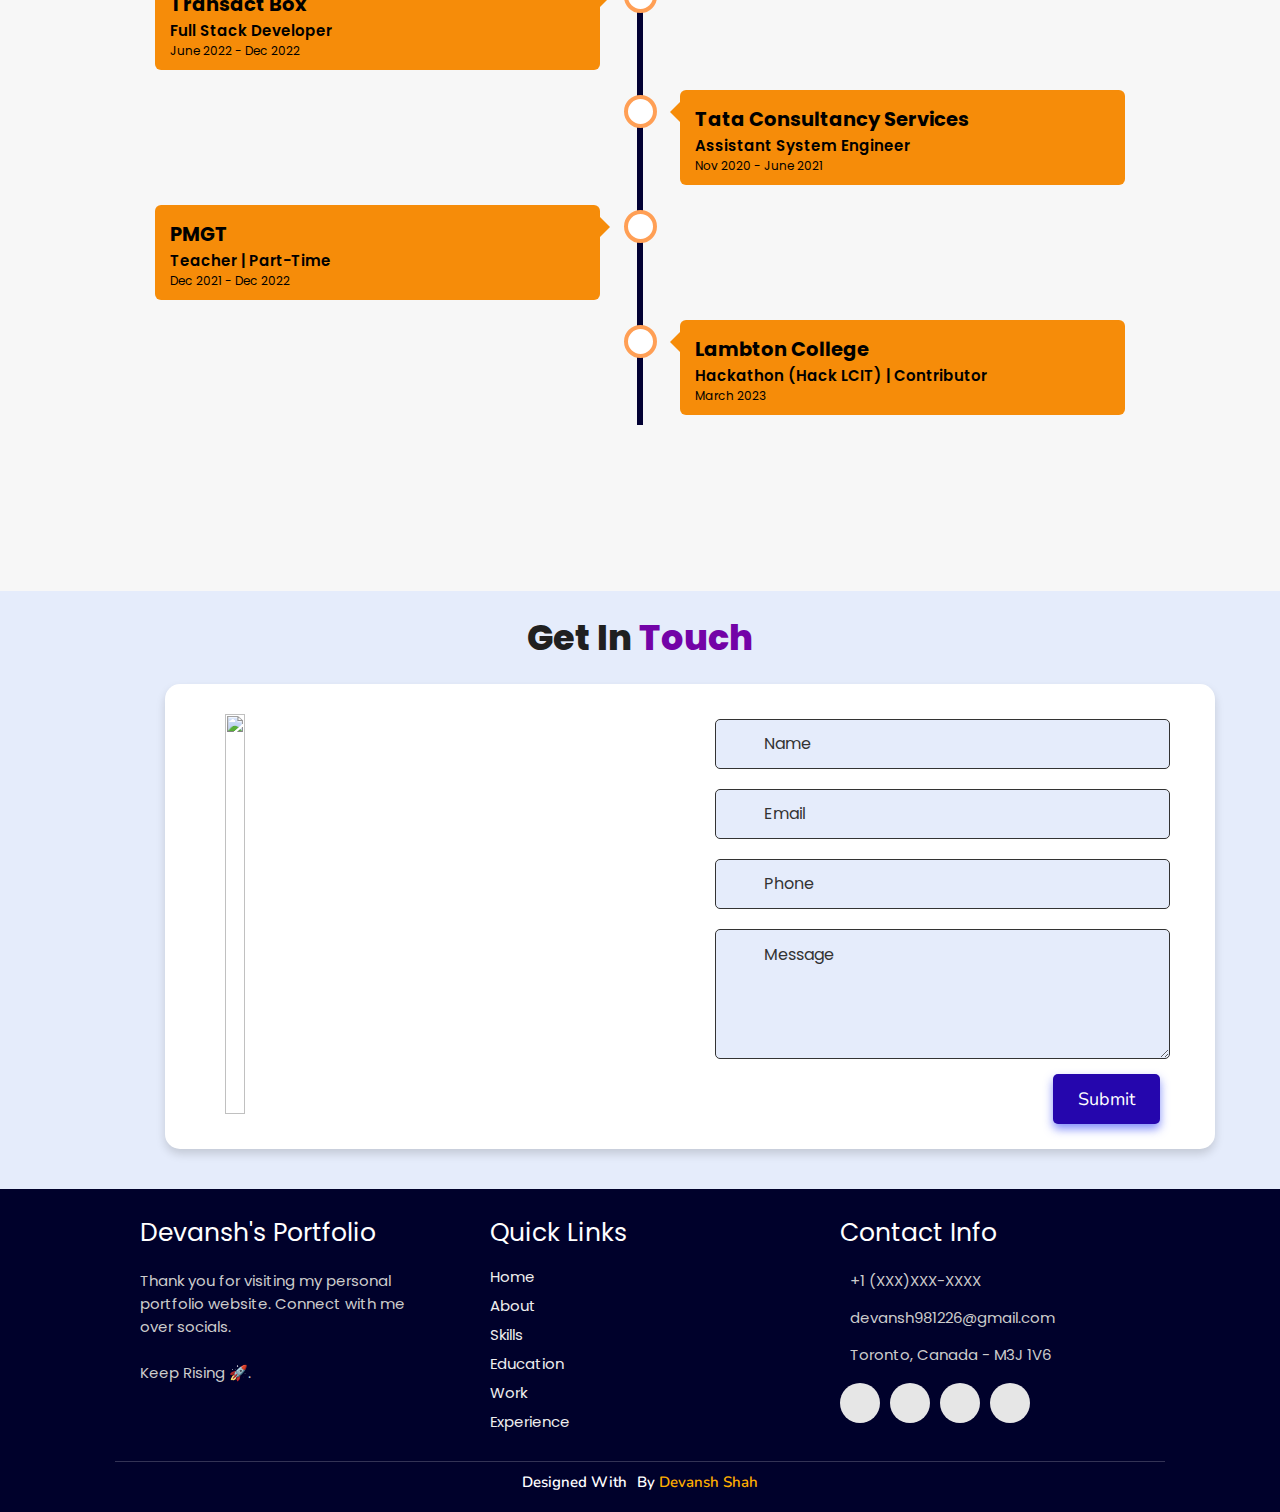
==== commit 4d8d3979: "image changes" ====
--- a/index.html
+++ b/index.html
@@ -243,7 +243,7 @@
 
         <div class="blog_post">
             <div class="img_pod">
-                <img src="https://w0.peakpx.com/wallpaper/393/596/HD-wallpaper-jordan-cartoon-sneakers-nike-mocha-estetic-shoes-thumbnail.jpg" alt="random image">
+                <img src="https://encrypted-tbn0.gstatic.com/images?q=tbn:ANd9GcTgKncMpRIr9zMpd2tFkZNysIAiAYaQY1CFUA&usqp=CAU" alt="random image">
             </div>
             <div class="container_copy">
                 <h3>12 January 2019</h3>
@@ -292,7 +292,7 @@
                     <h2></h2>
                 </div>
                 <div class="desc">
-                    <h3>Freelance Full Stack Developer | Part-Time</h3>
+                    <h3>Full Stack Developer (Freelance) | Part-Time</h3>
                     <p>Present</p>
                 </div>
             </div>
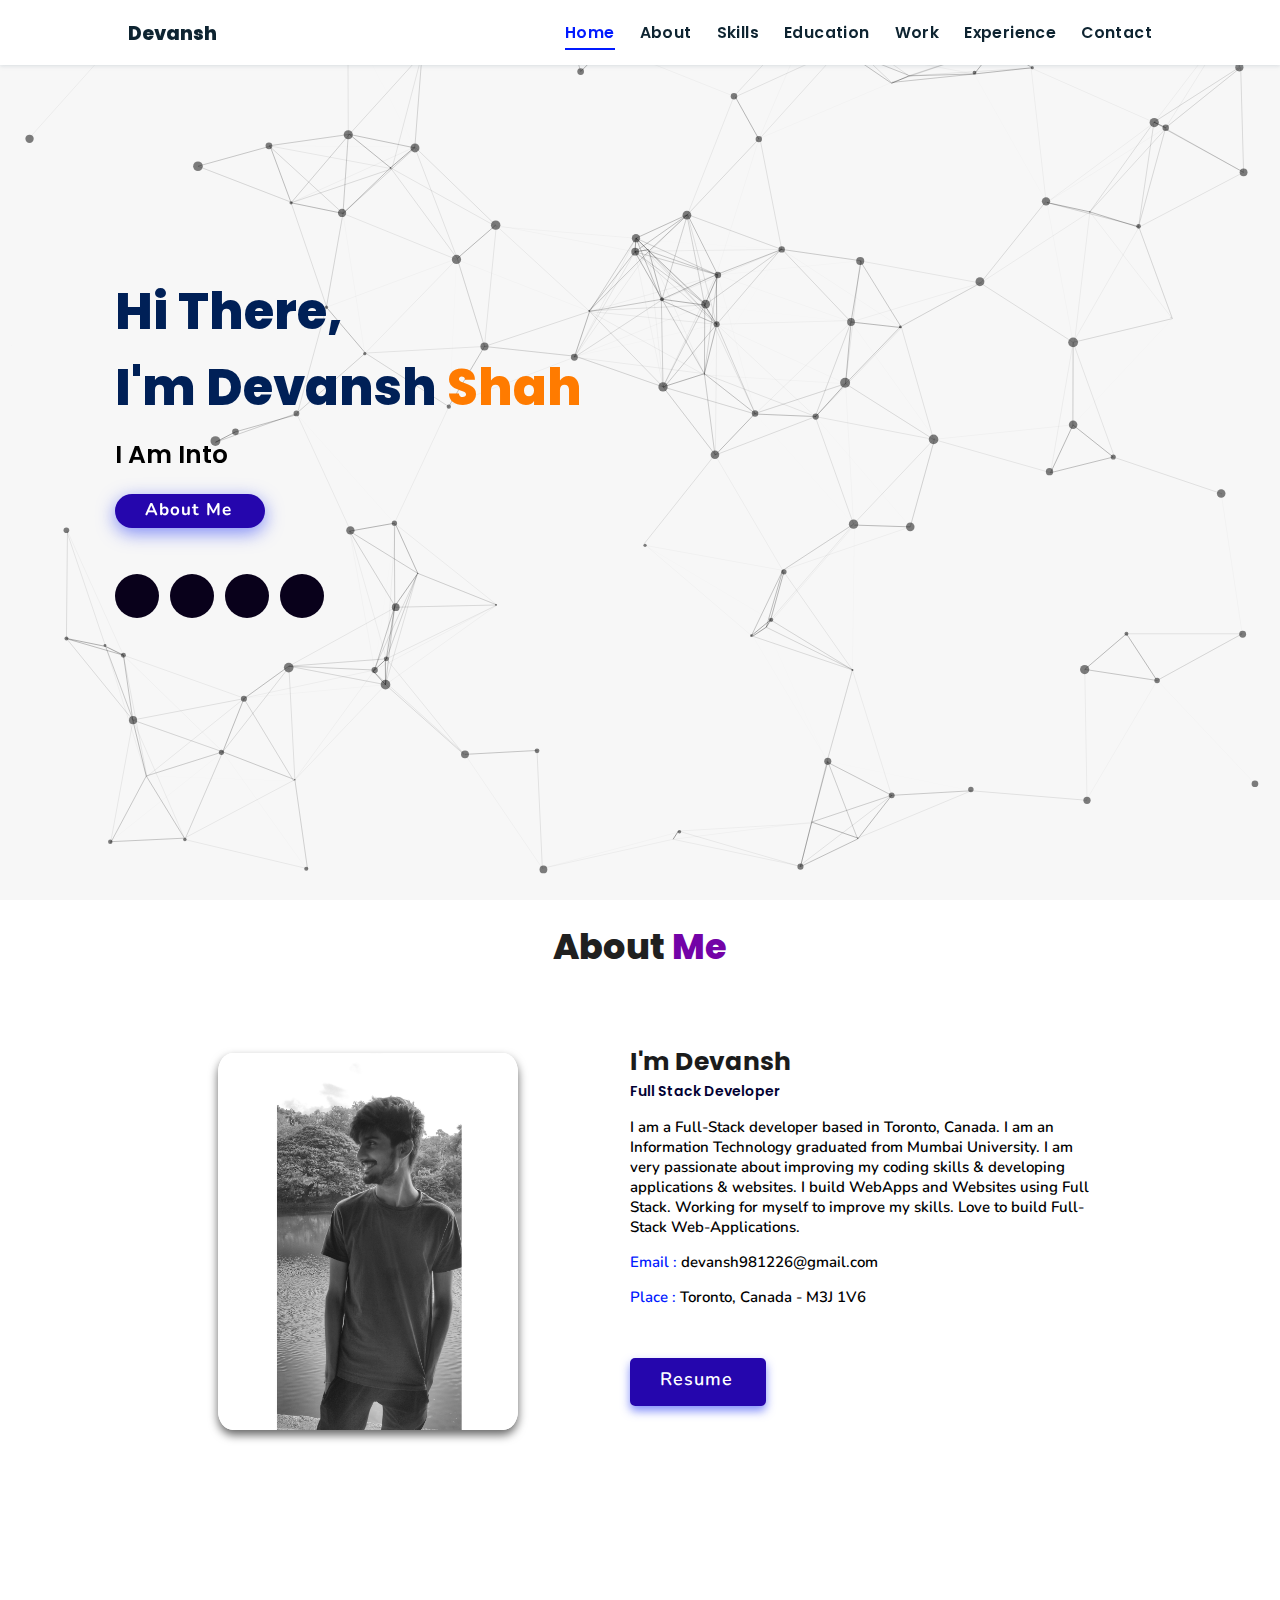
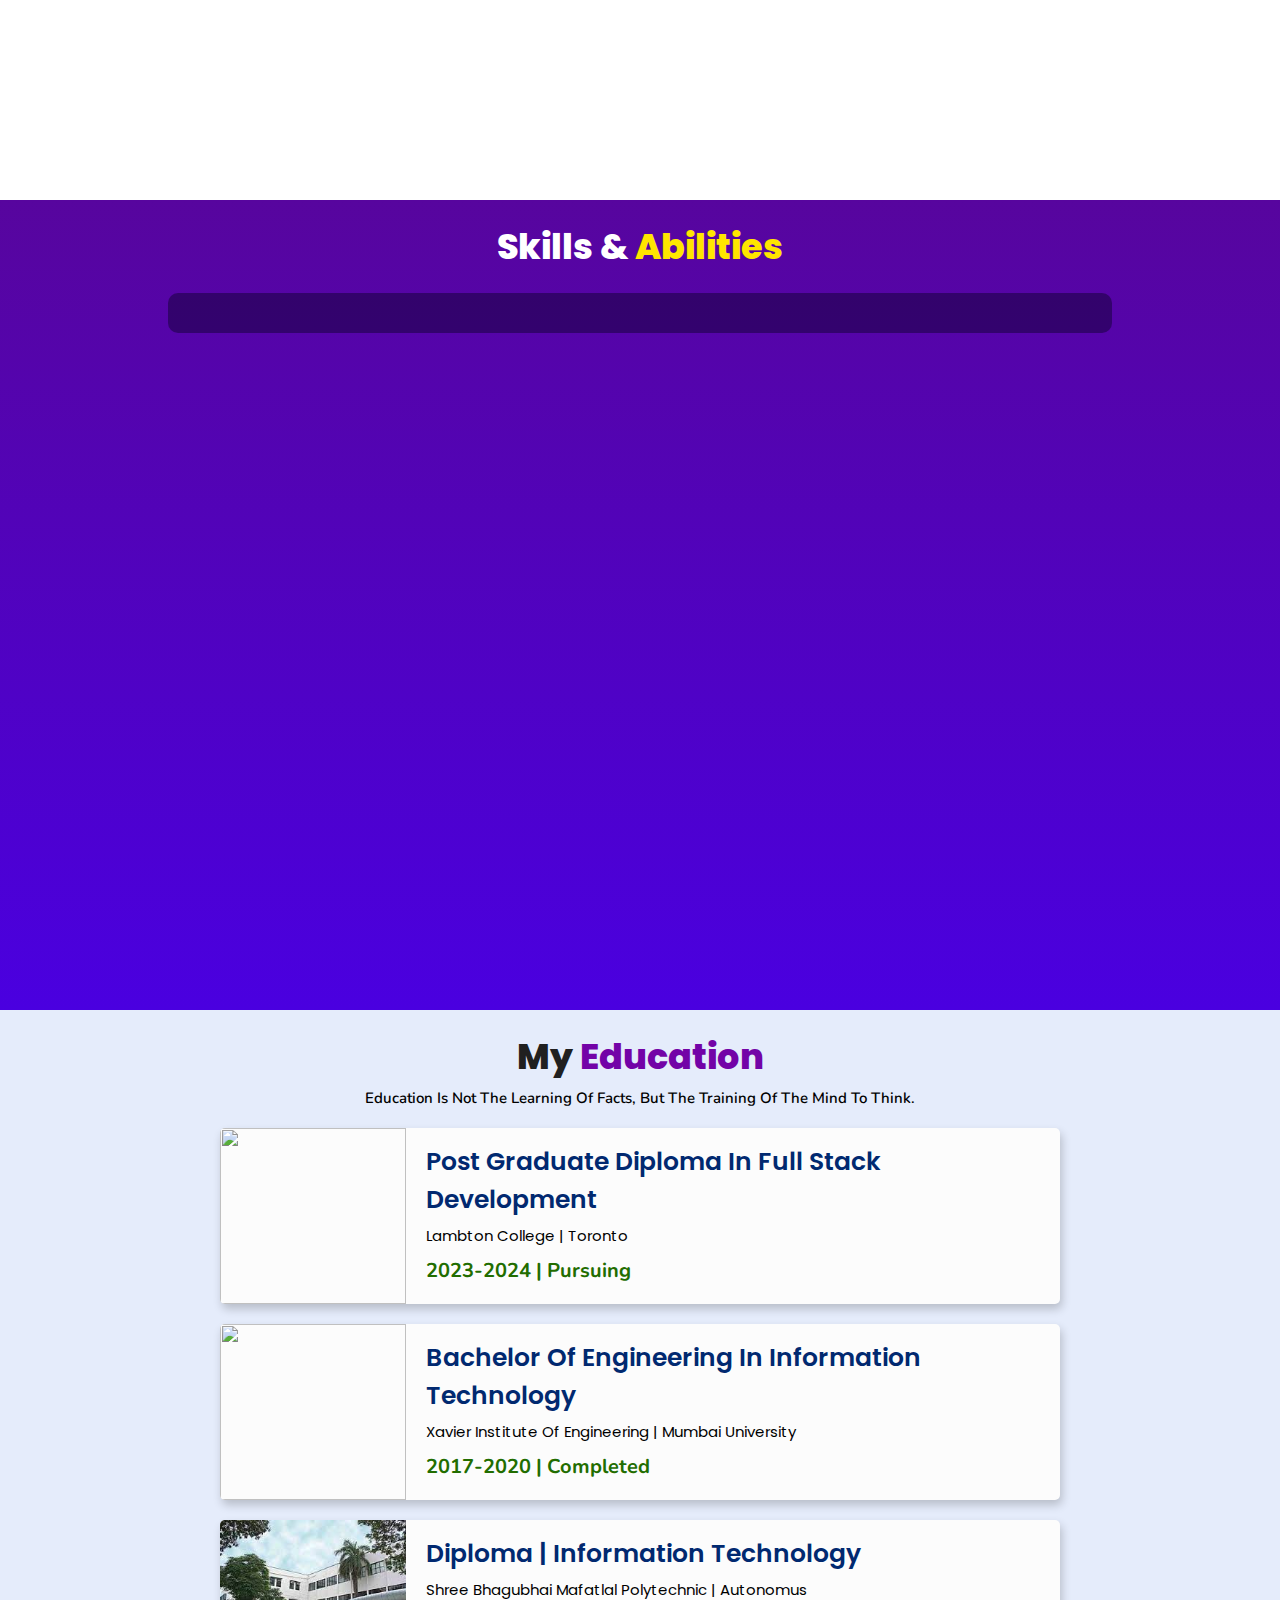
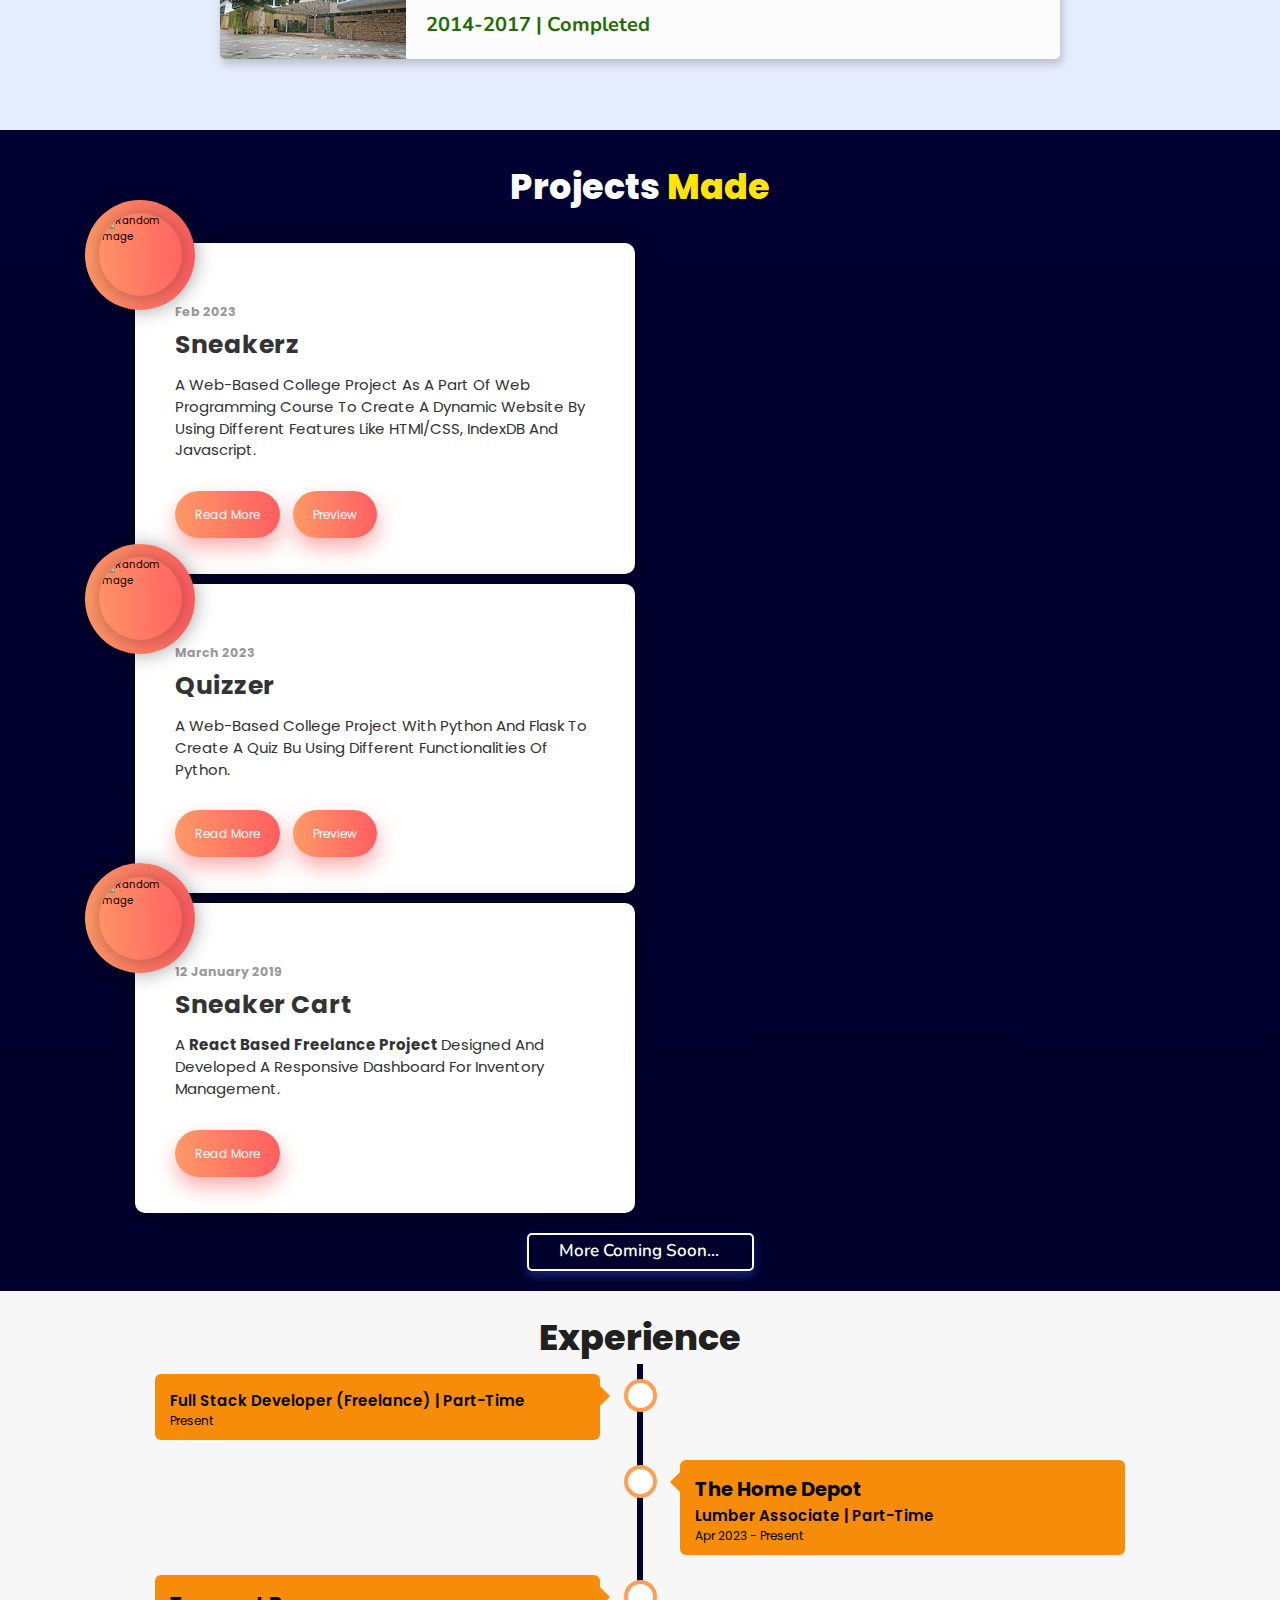
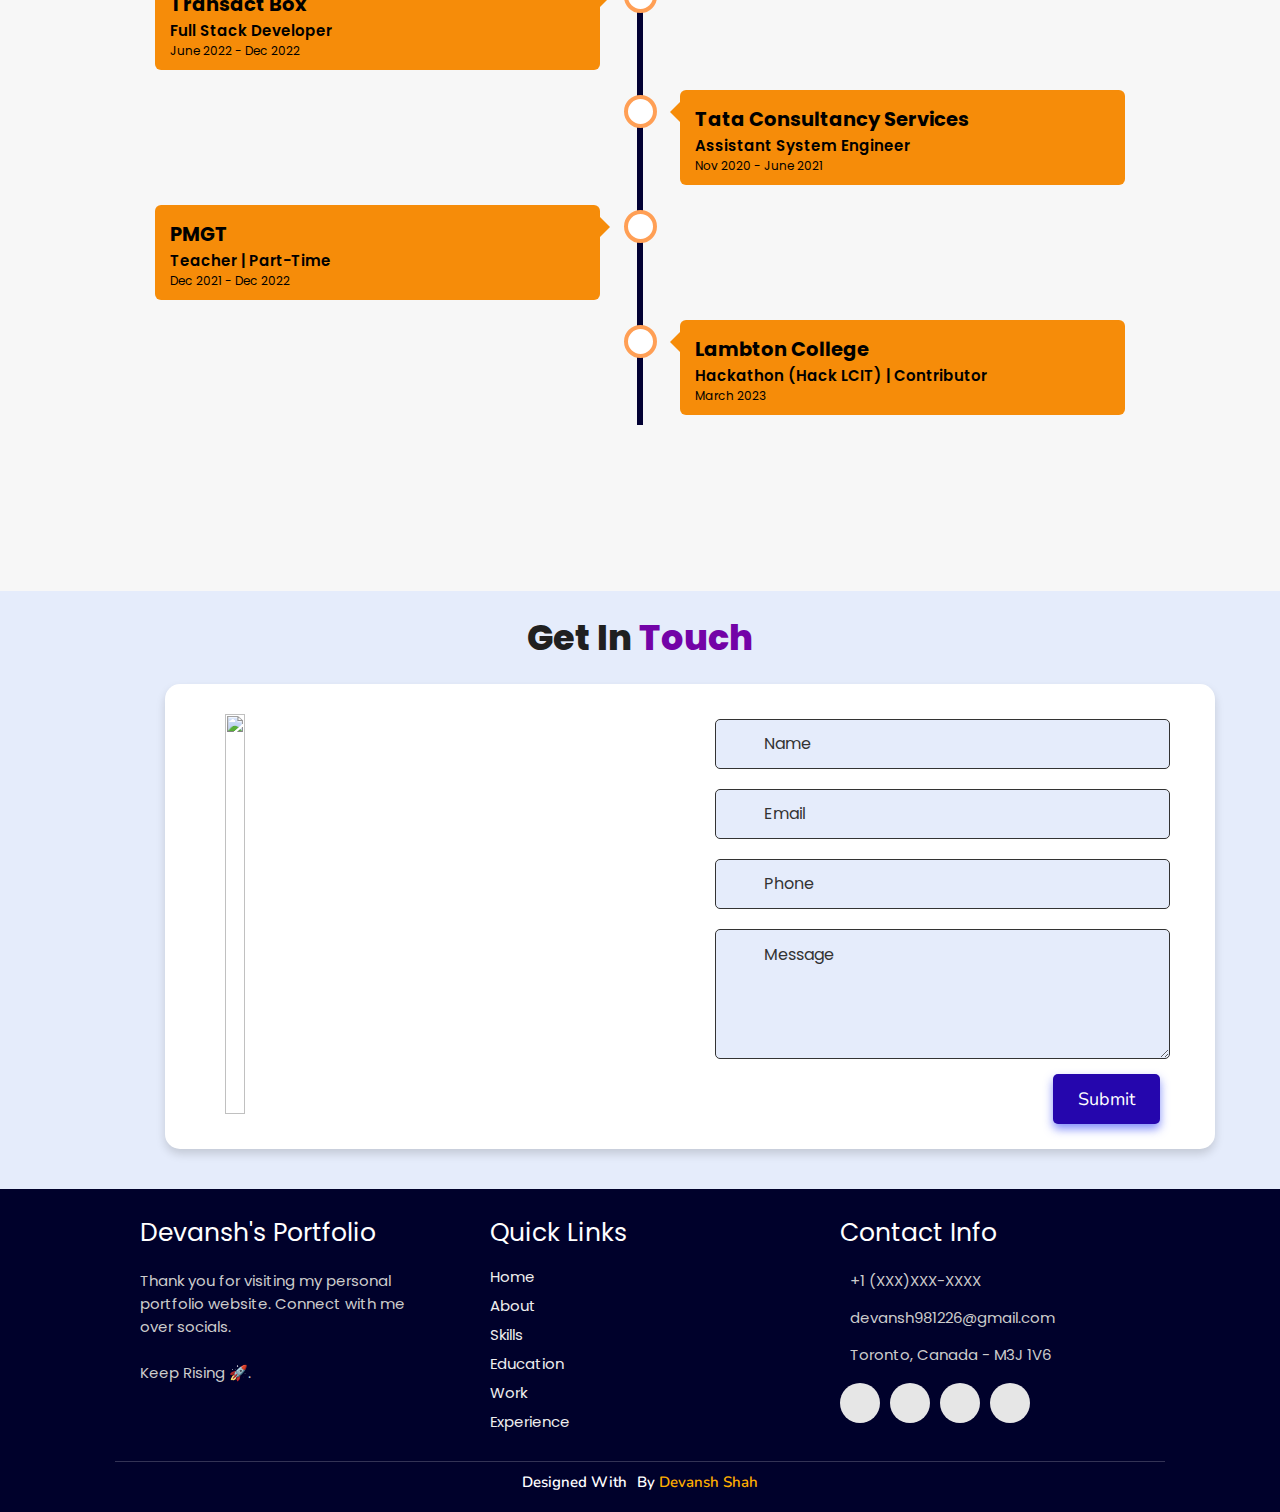
==== commit 8e5b931f: "Update index.html" ====
--- a/index.html
+++ b/index.html
@@ -110,7 +110,7 @@
             </div>
 
             <div class="resumebtn">
-                <a href="https://docs.google.com/document/d/1rks1lwHUMQYIvVjQa2iMNo4Qi82O_zAt/edit?usp=sharing&ouid=111309829641447218425&rtpof=true&sd=true" target="_blank"
+                <a href="https://docs.google.com/document/d/1QyMuuEcTS0oBa2WsQ31lGKn4xVlcZymy4Dh56y_GcpQ/edit?usp=sharing" target="_blank"
                    class="btn"><span>Resume</span>
                     <i class="fas fa-chevron-right"></i>
                 </a>
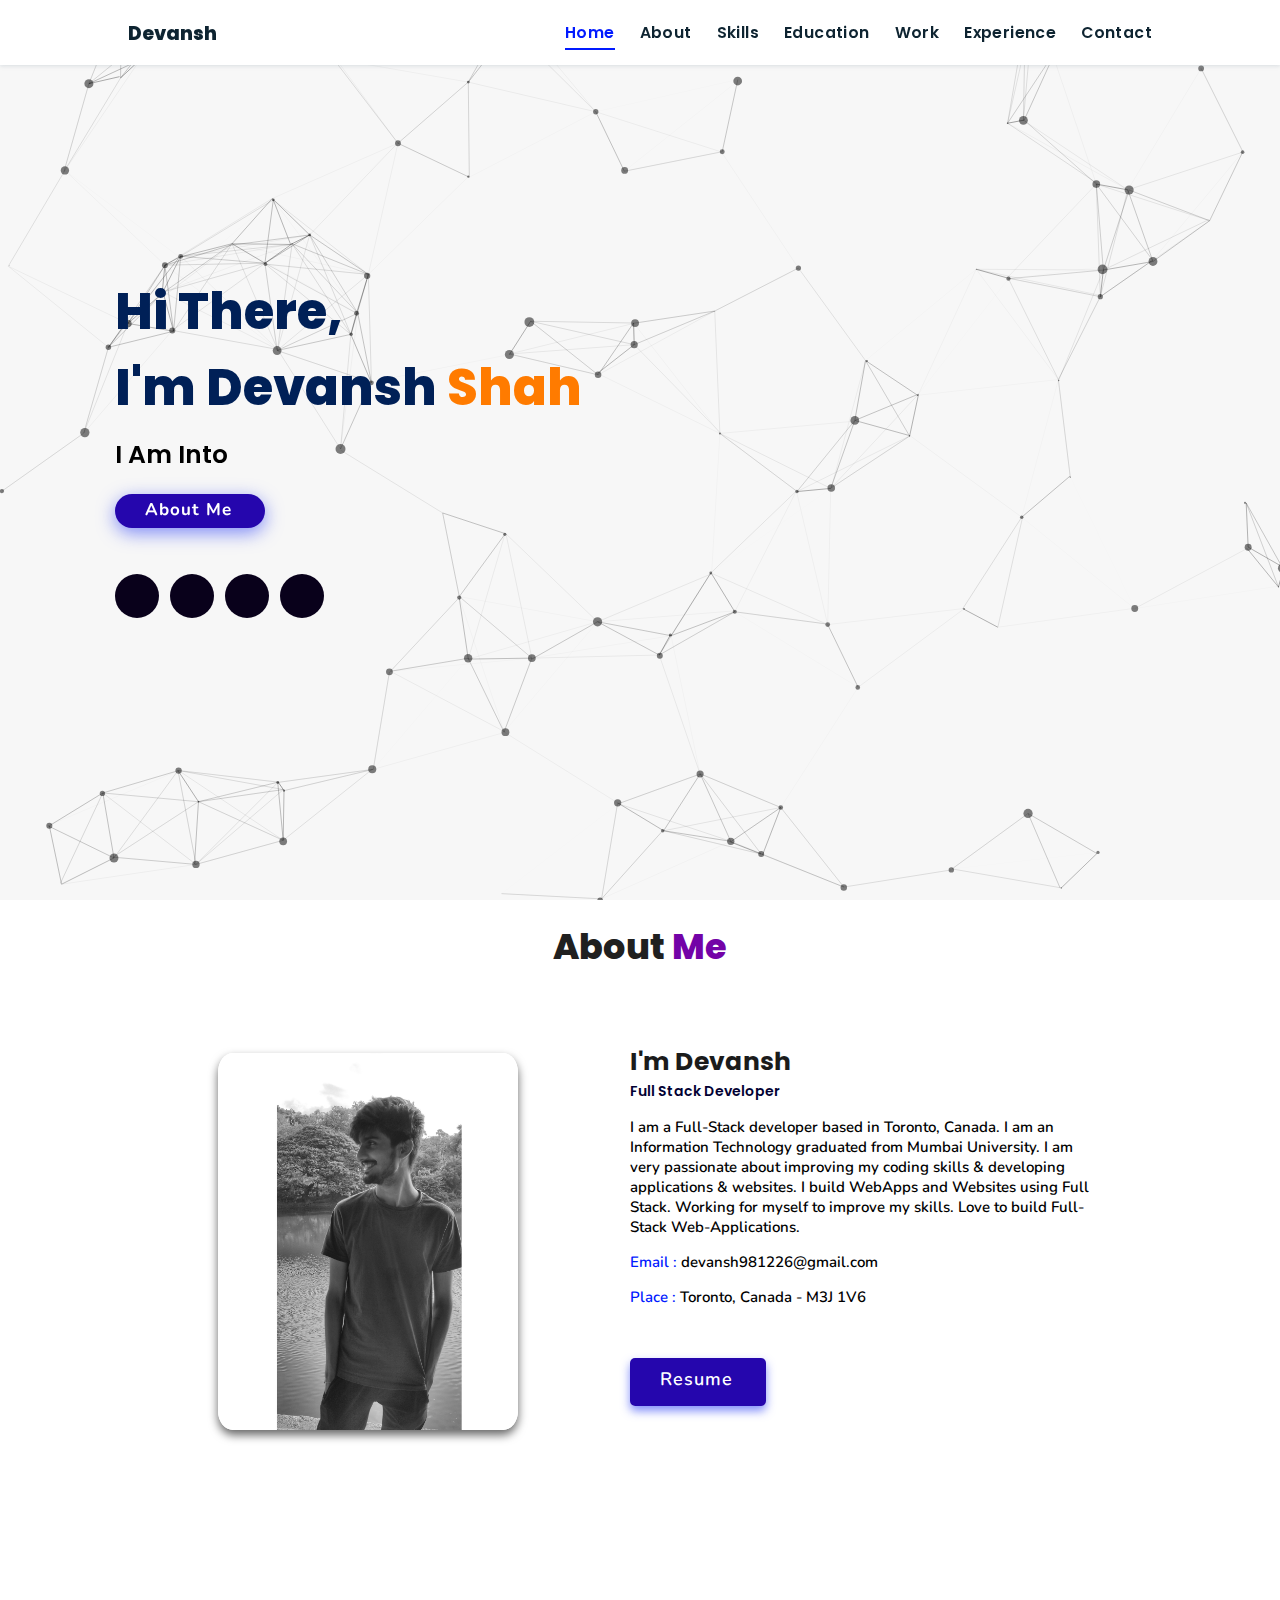
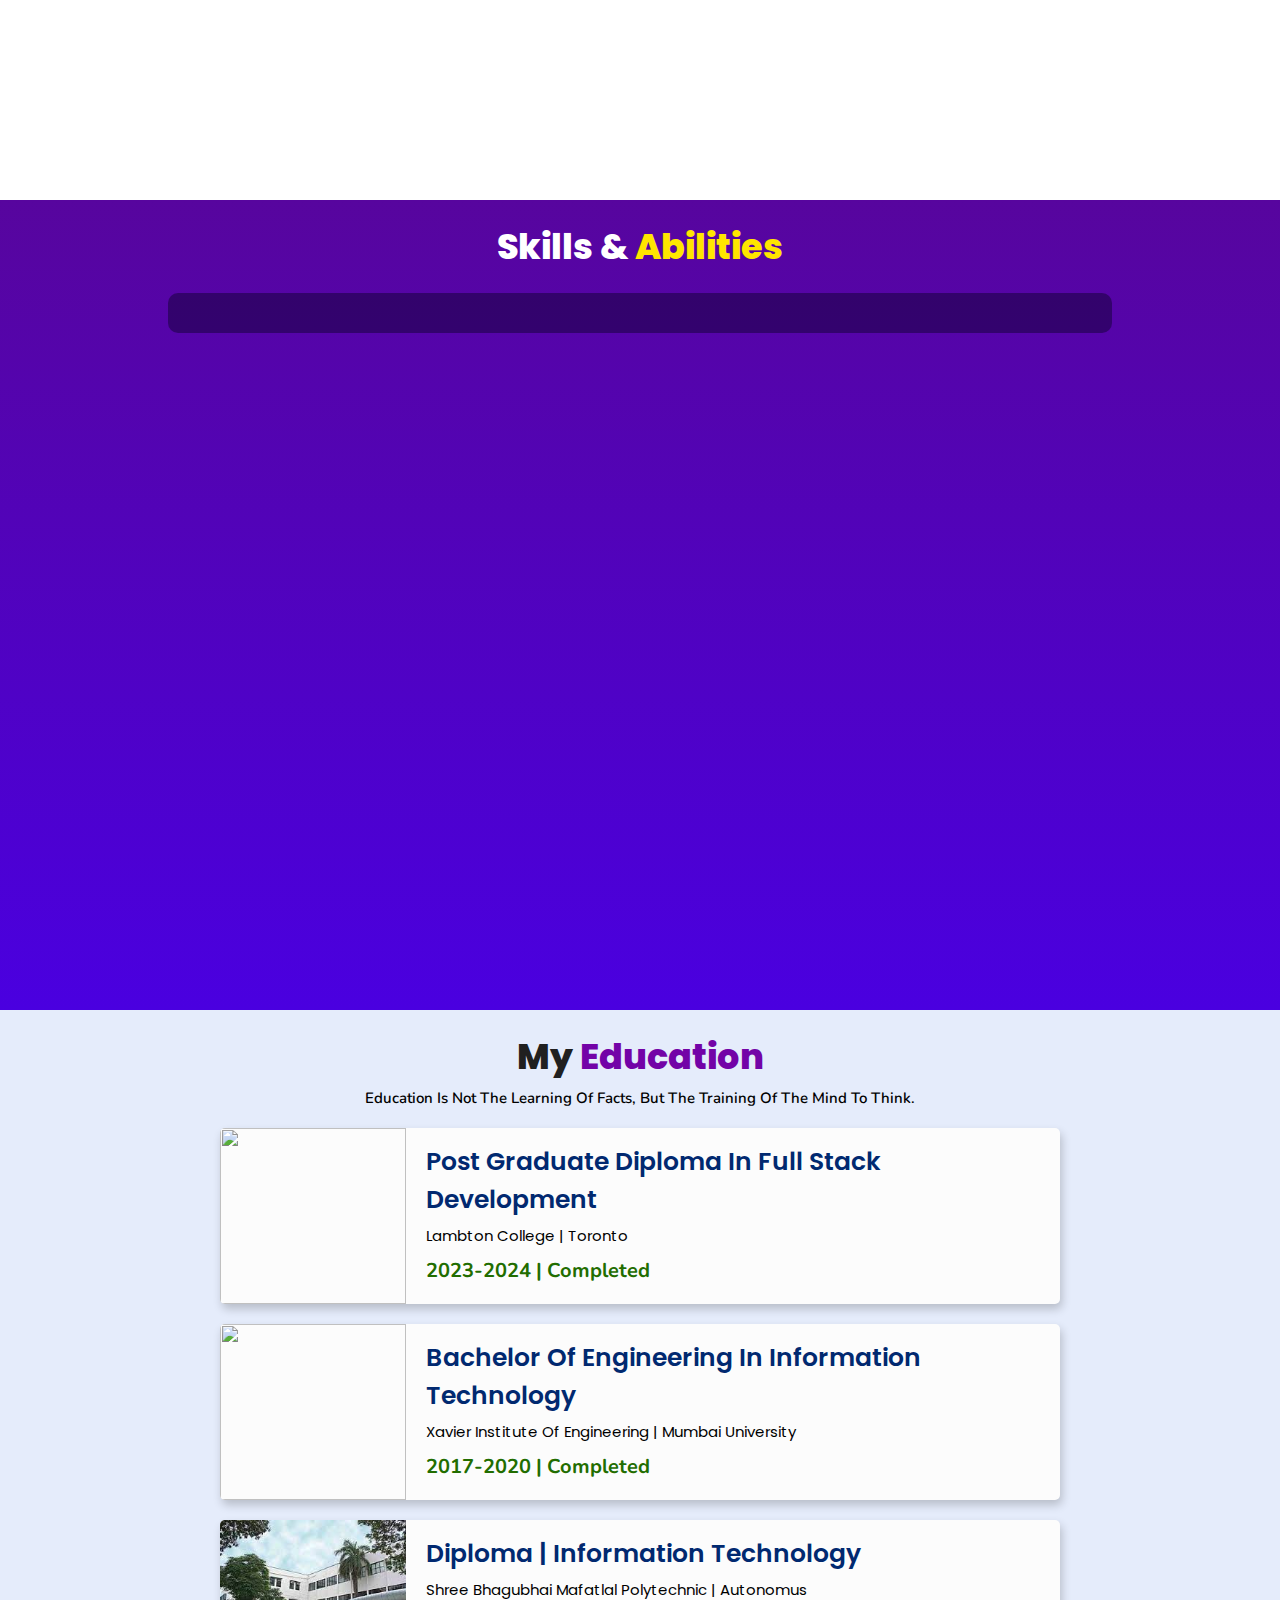
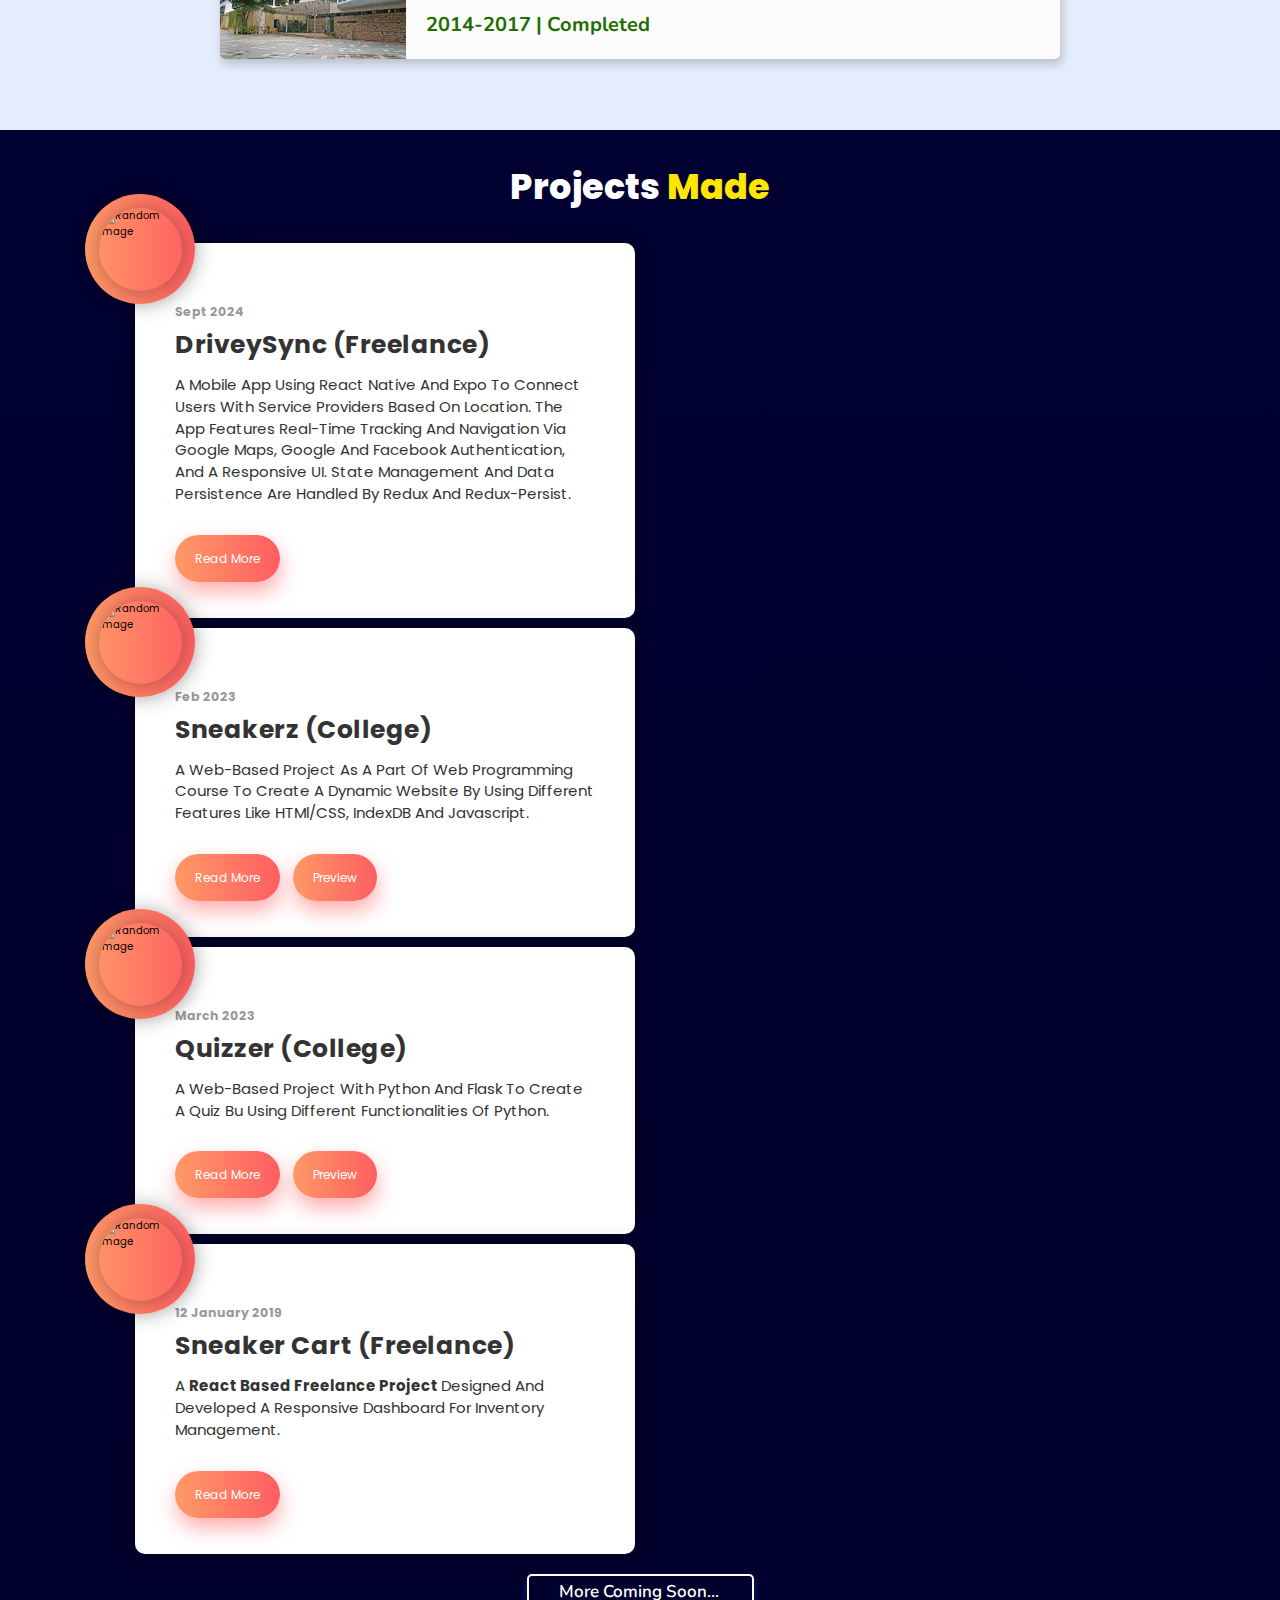
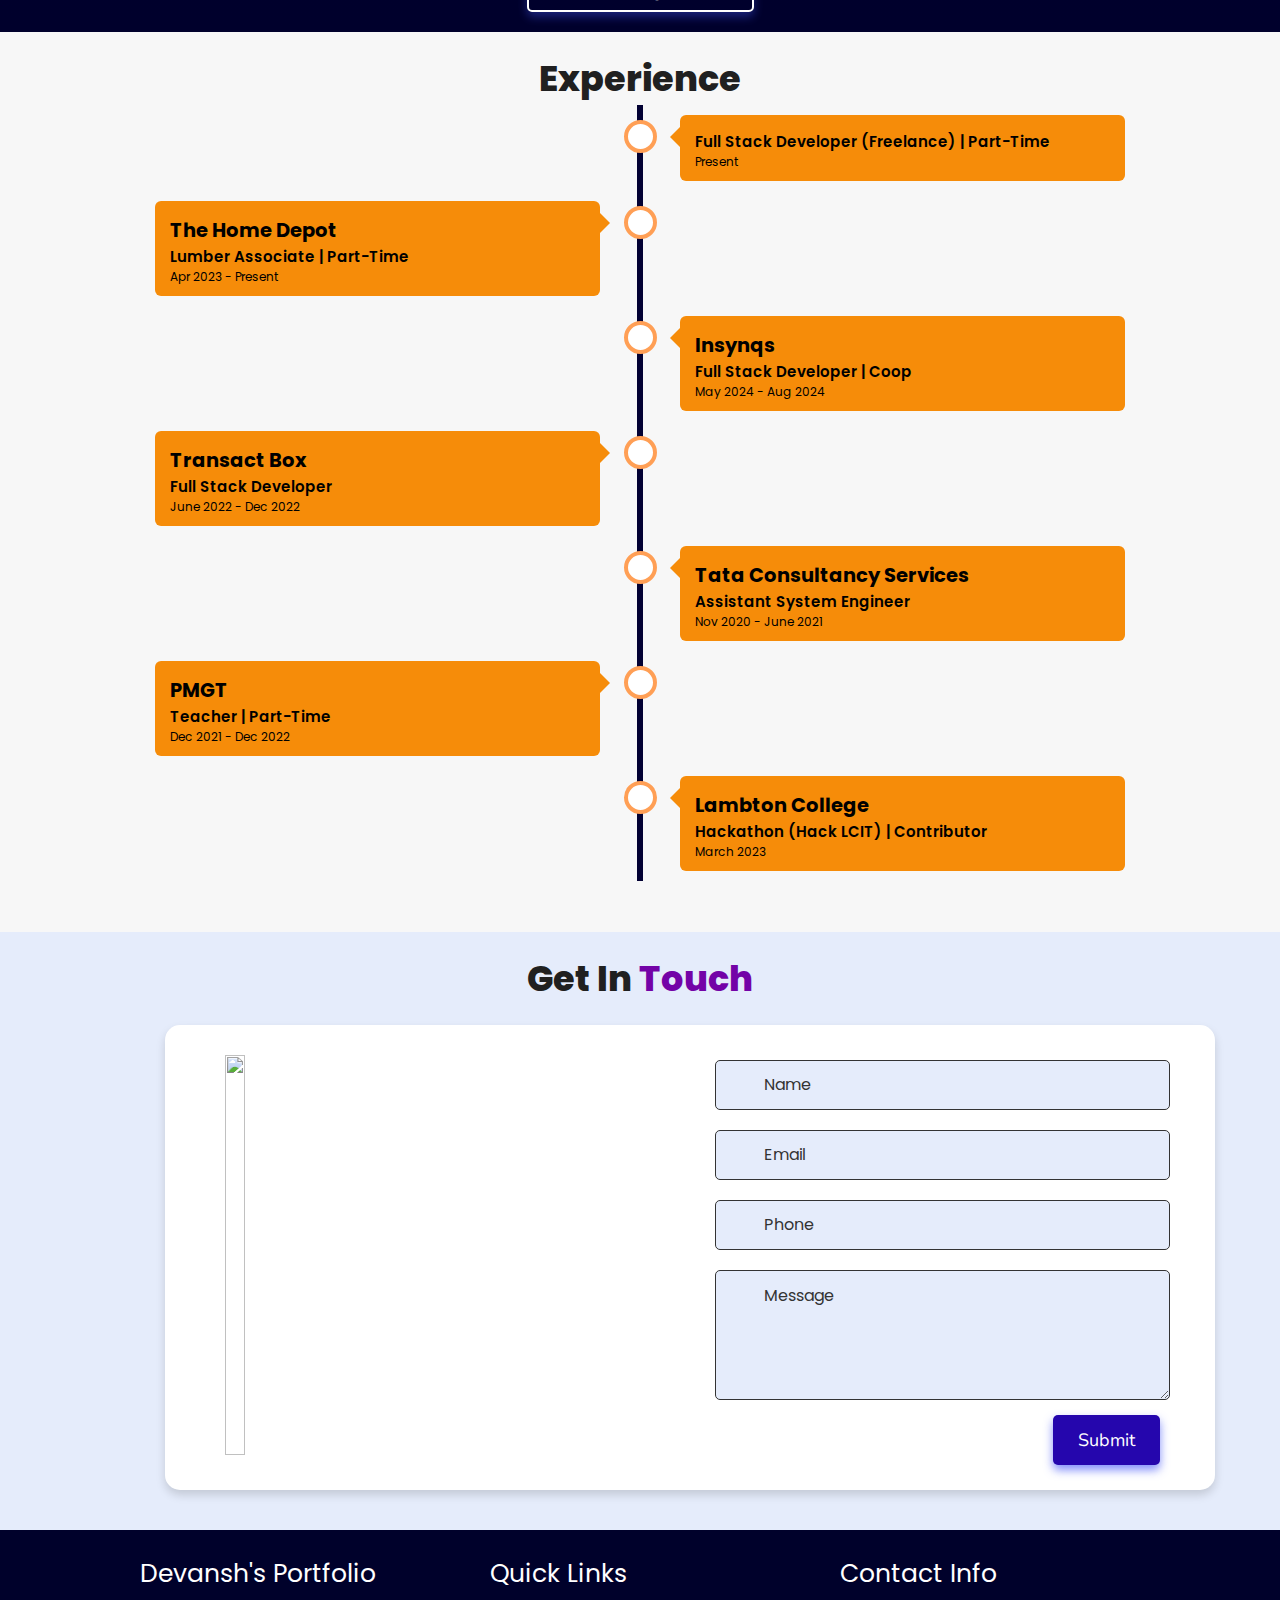
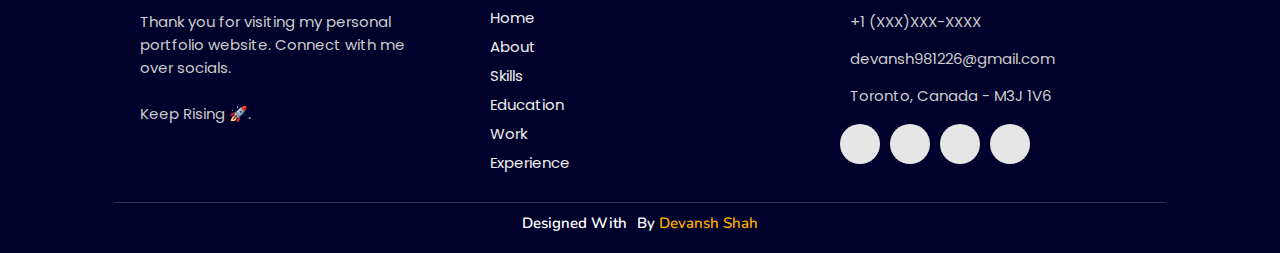
==== commit 618553c6: "content update" ====
--- a/index.html
+++ b/index.html
@@ -110,7 +110,7 @@
             </div>
 
             <div class="resumebtn">
-                <a href="https://docs.google.com/document/d/1QyMuuEcTS0oBa2WsQ31lGKn4xVlcZymy4Dh56y_GcpQ/edit?usp=sharing" target="_blank"
+                <a href="https://docs.google.com/document/d/1rks1lwHUMQYIvVjQa2iMNo4Qi82O_zAt/edit?usp=sharing&ouid=111309829641447218425&rtpof=true&sd=true" target="_blank"
                    class="btn"><span>Resume</span>
                     <i class="fas fa-chevron-right"></i>
                 </a>
@@ -158,7 +158,7 @@
             <div class="content">
                 <h3>Post Graduate Diploma in Full Stack Development</h3>
                 <p>Lambton College | Toronto</p>
-                <h4>2023-2024 | Pursuing</h4>
+                <h4>2023-2024 | Completed</h4>
             </div>
         </div>
 
@@ -214,12 +214,28 @@
 
         <div class="blog_post">
             <div class="img_pod">
+                <img src="https://thumbs.dreamstime.com/b/auto-repair-car-logo-design-concept-illustrator-vector-automotive-tuning-cars-template-isolated-white-transparency-158211392.jpg" alt="random image">
+            </div>
+            <div class="container_copy">
+                <h3>Sept 2024</h3>
+                <h1>DriveySync (Freelance)</h1>
+                <p>A mobile app using React Native and Expo to connect users with service providers based on location.
+                    The app features real-time tracking and navigation via Google Maps, Google and Facebook authentication, and a responsive UI.
+                    State management and data persistence are handled by Redux and redux-persist.</p>
+                <a class="btn_primary" href='https://github.com/Devansh26' target="_blank">Read More</a>
+<!--                <a class="btn_primary" href='https://devansh26.github.io/Sneakerzz/' target="_blank">Preview</a>-->
+            </div>
+
+        </div>
+
+        <div class="blog_post">
+            <div class="img_pod">
                 <img src="https://wallpapercave.com/wp/wp4020919.jpg" alt="random image">
             </div>
             <div class="container_copy">
                 <h3>Feb 2023</h3>
-                <h1>Sneakerz</h1>
-                <p>A Web-based College project as a part of web programming course to create a dynamic website by using different features
+                <h1>Sneakerz (College)</h1>
+                <p>A Web-based project as a part of web programming course to create a dynamic website by using different features
                     like HTMl/CSS, indexDB and Javascript.</p>
                 <a class="btn_primary" href='https://github.com/Devansh26/Sneakerzz' target="_blank">Read More</a>
                 <a class="btn_primary" href='https://devansh26.github.io/Sneakerzz/' target="_blank">Preview</a>
@@ -233,8 +249,8 @@
             </div>
             <div class="container_copy">
                 <h3>March 2023</h3>
-                <h1>Quizzer</h1>
-                <p>A Web-based College project with Python and Flask to create a quiz bu using different functionalities of Python.</p>
+                <h1>Quizzer (College)</h1>
+                <p>A Web-based project with Python and Flask to create a quiz bu using different functionalities of Python.</p>
                 <a class="btn_primary" href='https://github.com/dharmil18/Quizzer' target="_blank">Read More</a>
                 <a class="btn_primary" href='https://quizzer-eyowyvtep-dharmil18.vercel.app/login' target="_blank">Preview</a>
             </div>
@@ -247,7 +263,7 @@
             </div>
             <div class="container_copy">
                 <h3>12 January 2019</h3>
-                <h1>Sneaker Cart</h1>
+                <h1>Sneaker Cart (Freelance)</h1>
                 <p>A <span class="highlight"> React based Freelance Project </span> designed and developed a responsive dashboard for inventory management.</p>
                 <a class="btn_primary" href='https://github.com/Devansh26/SneakerCart' target="_blank">Read More</a>
             </div>
@@ -286,7 +302,7 @@
 
     <div class="timeline">
 
-        <div class="container left">
+        <div class="container right">
             <div class="content">
                 <div class="tag">
                     <h2></h2>
@@ -298,8 +314,7 @@
             </div>
         </div>
 
-
-        <div class="container right">
+        <div class="container left">
             <div class="content">
                 <div class="tag">
                     <h2>The Home Depot</h2>
@@ -307,6 +322,18 @@
                 <div class="desc">
                     <h3>Lumber Associate | Part-Time</h3>
                     <p>Apr 2023 - present</p>
+                </div>
+            </div>
+        </div>
+
+        <div class="container right">
+            <div class="content">
+                <div class="tag">
+                    <h2>Insynqs</h2>
+                </div>
+                <div class="desc">
+                    <h3>Full Stack Developer | Coop</h3>
+                    <p>May 2024 - Aug 2024</p>
                 </div>
             </div>
         </div>
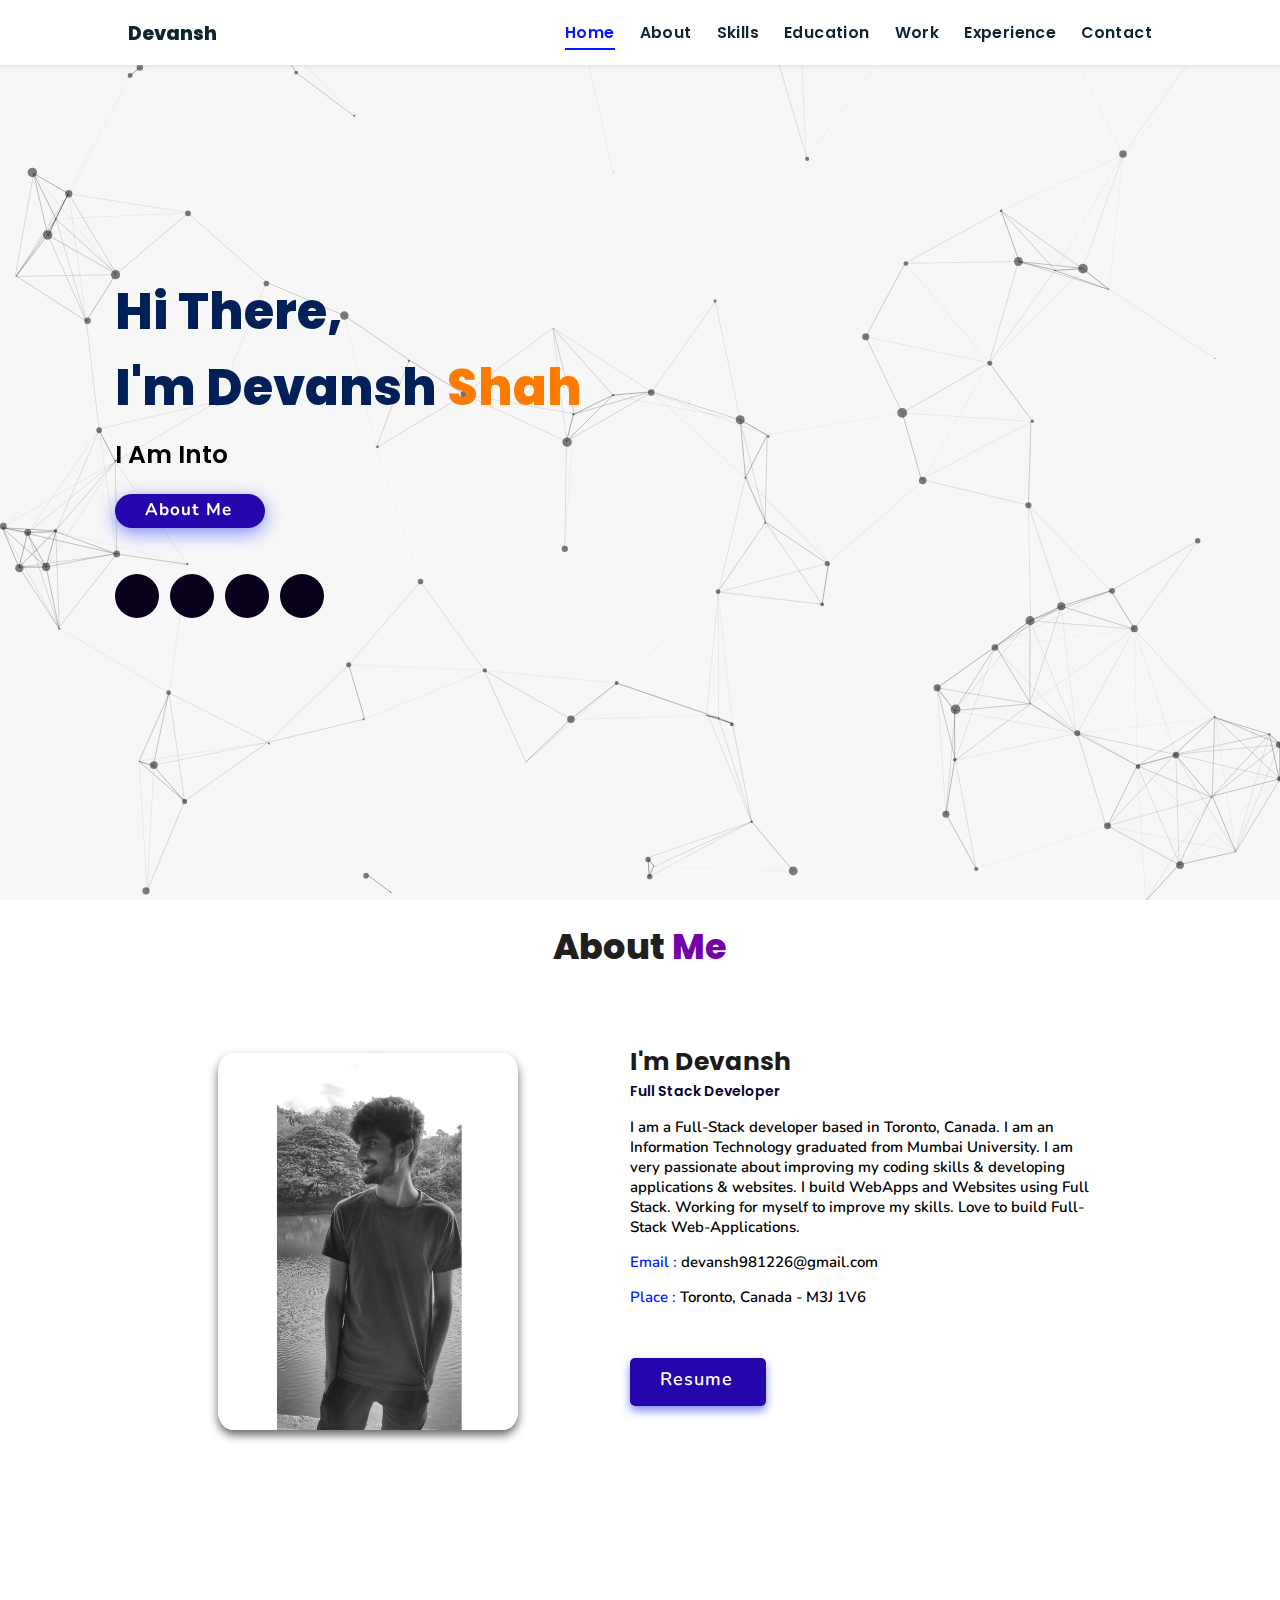
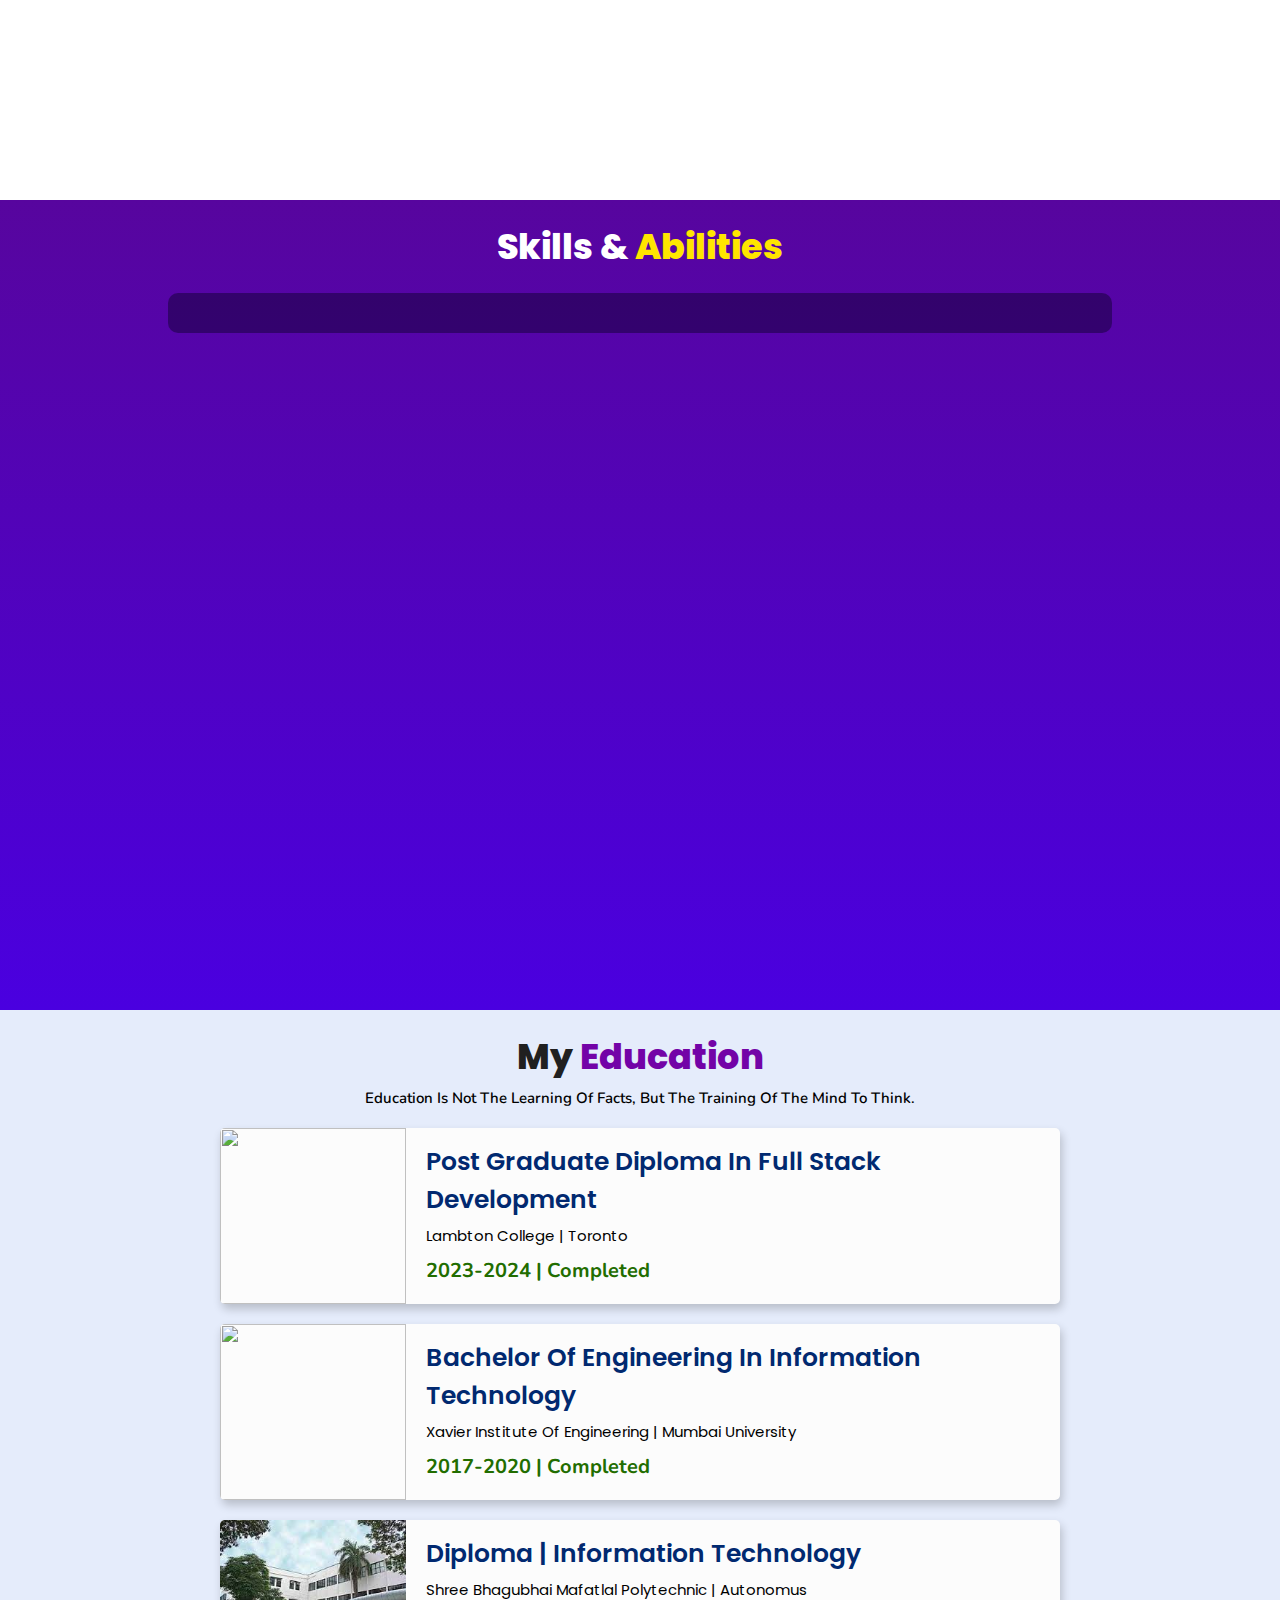
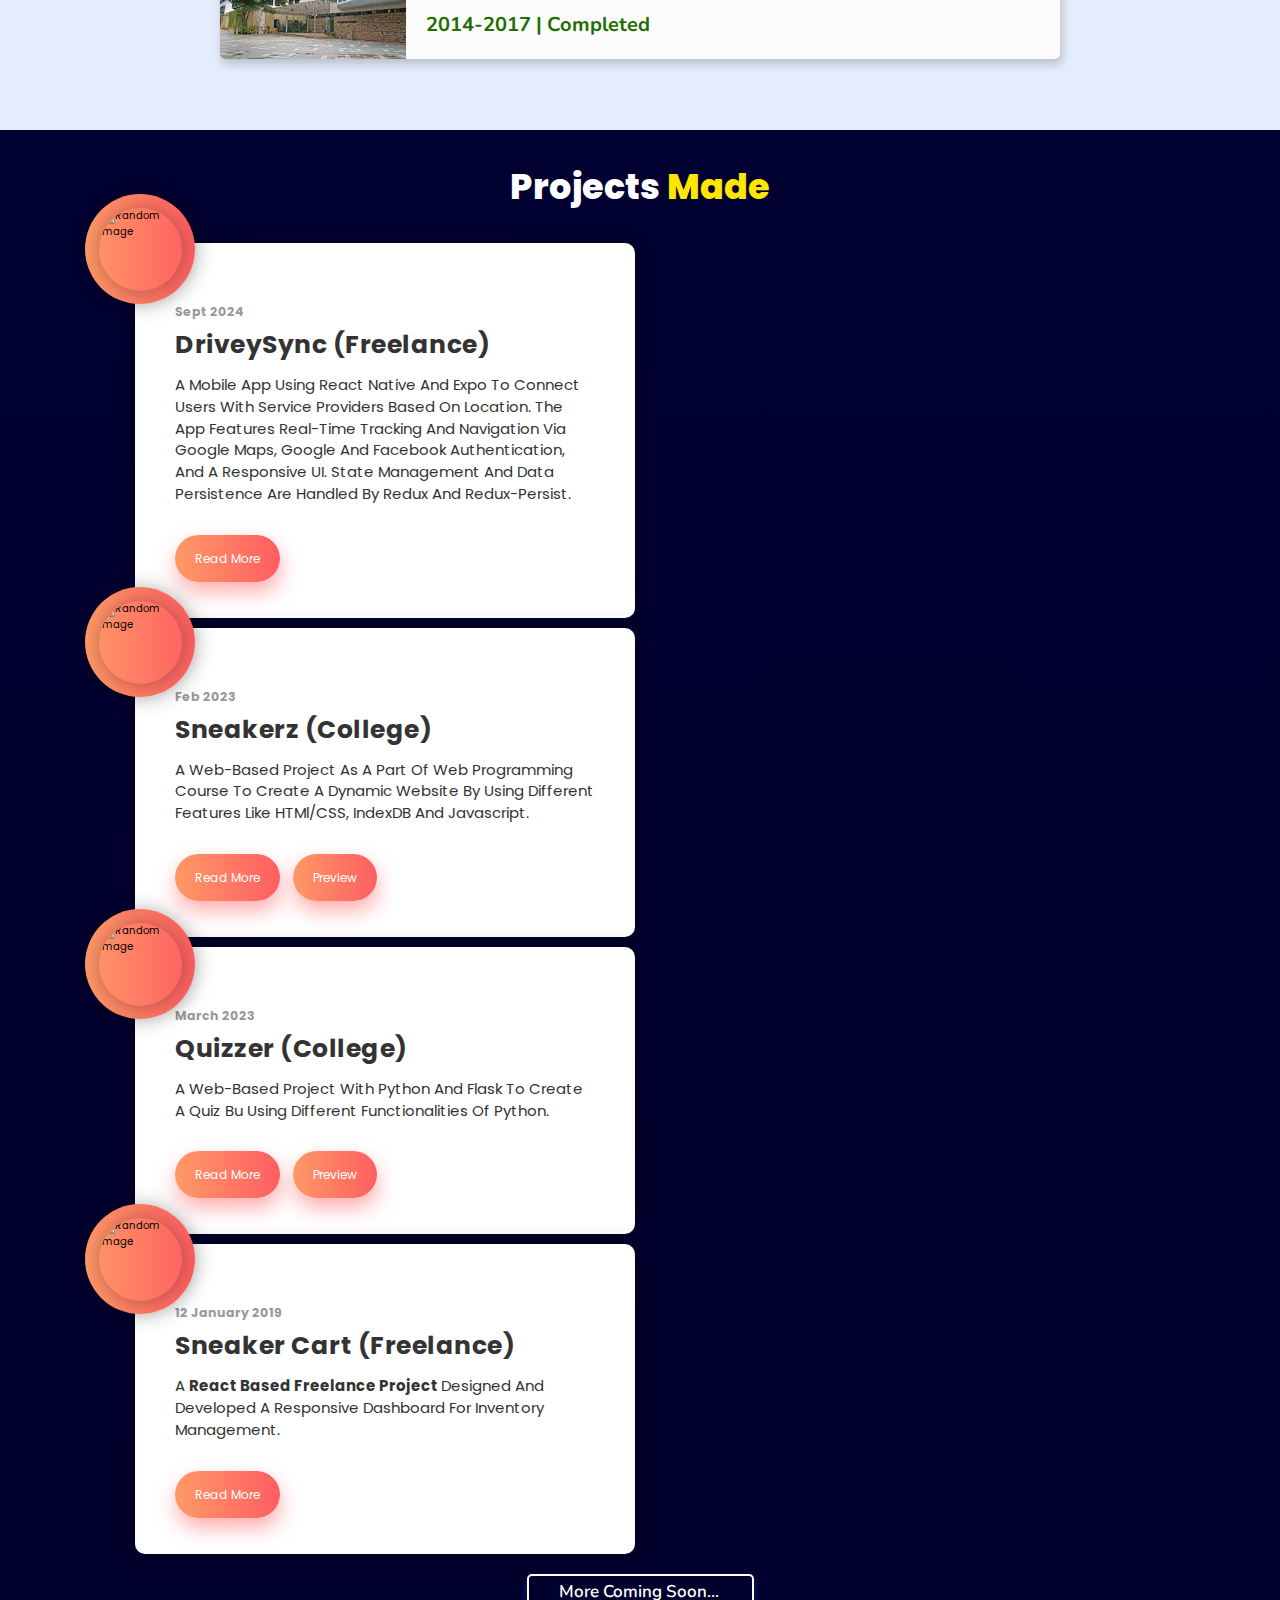
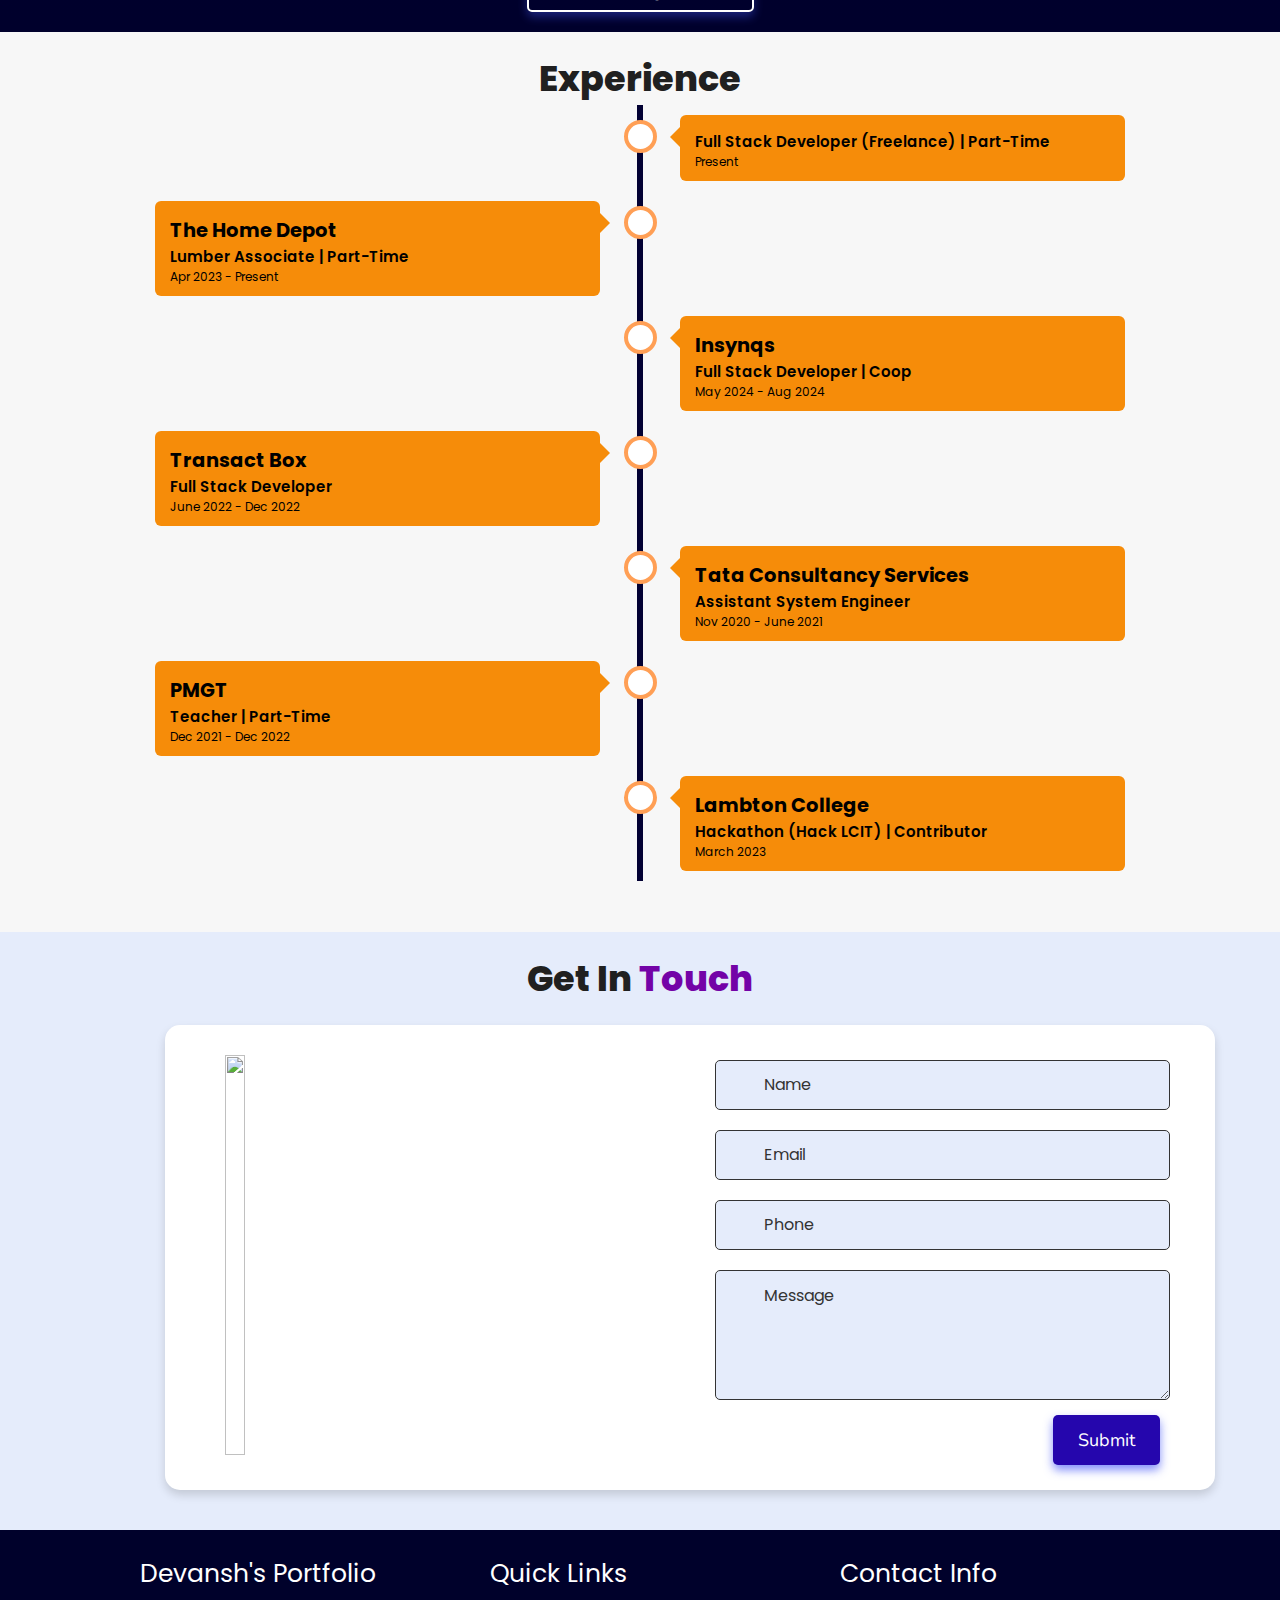
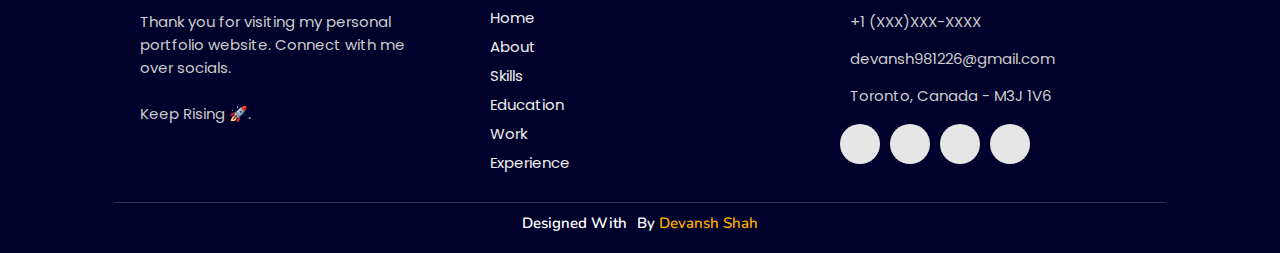
==== commit c2574353: "Merge remote-tracking branch 'origin/master'" ====
--- a/index.html
+++ b/index.html
@@ -110,7 +110,7 @@
             </div>
 
             <div class="resumebtn">
-                <a href="https://docs.google.com/document/d/1rks1lwHUMQYIvVjQa2iMNo4Qi82O_zAt/edit?usp=sharing&ouid=111309829641447218425&rtpof=true&sd=true" target="_blank"
+                <a href="https://docs.google.com/document/d/1QyMuuEcTS0oBa2WsQ31lGKn4xVlcZymy4Dh56y_GcpQ/edit?usp=sharing" target="_blank"
                    class="btn"><span>Resume</span>
                     <i class="fas fa-chevron-right"></i>
                 </a>
